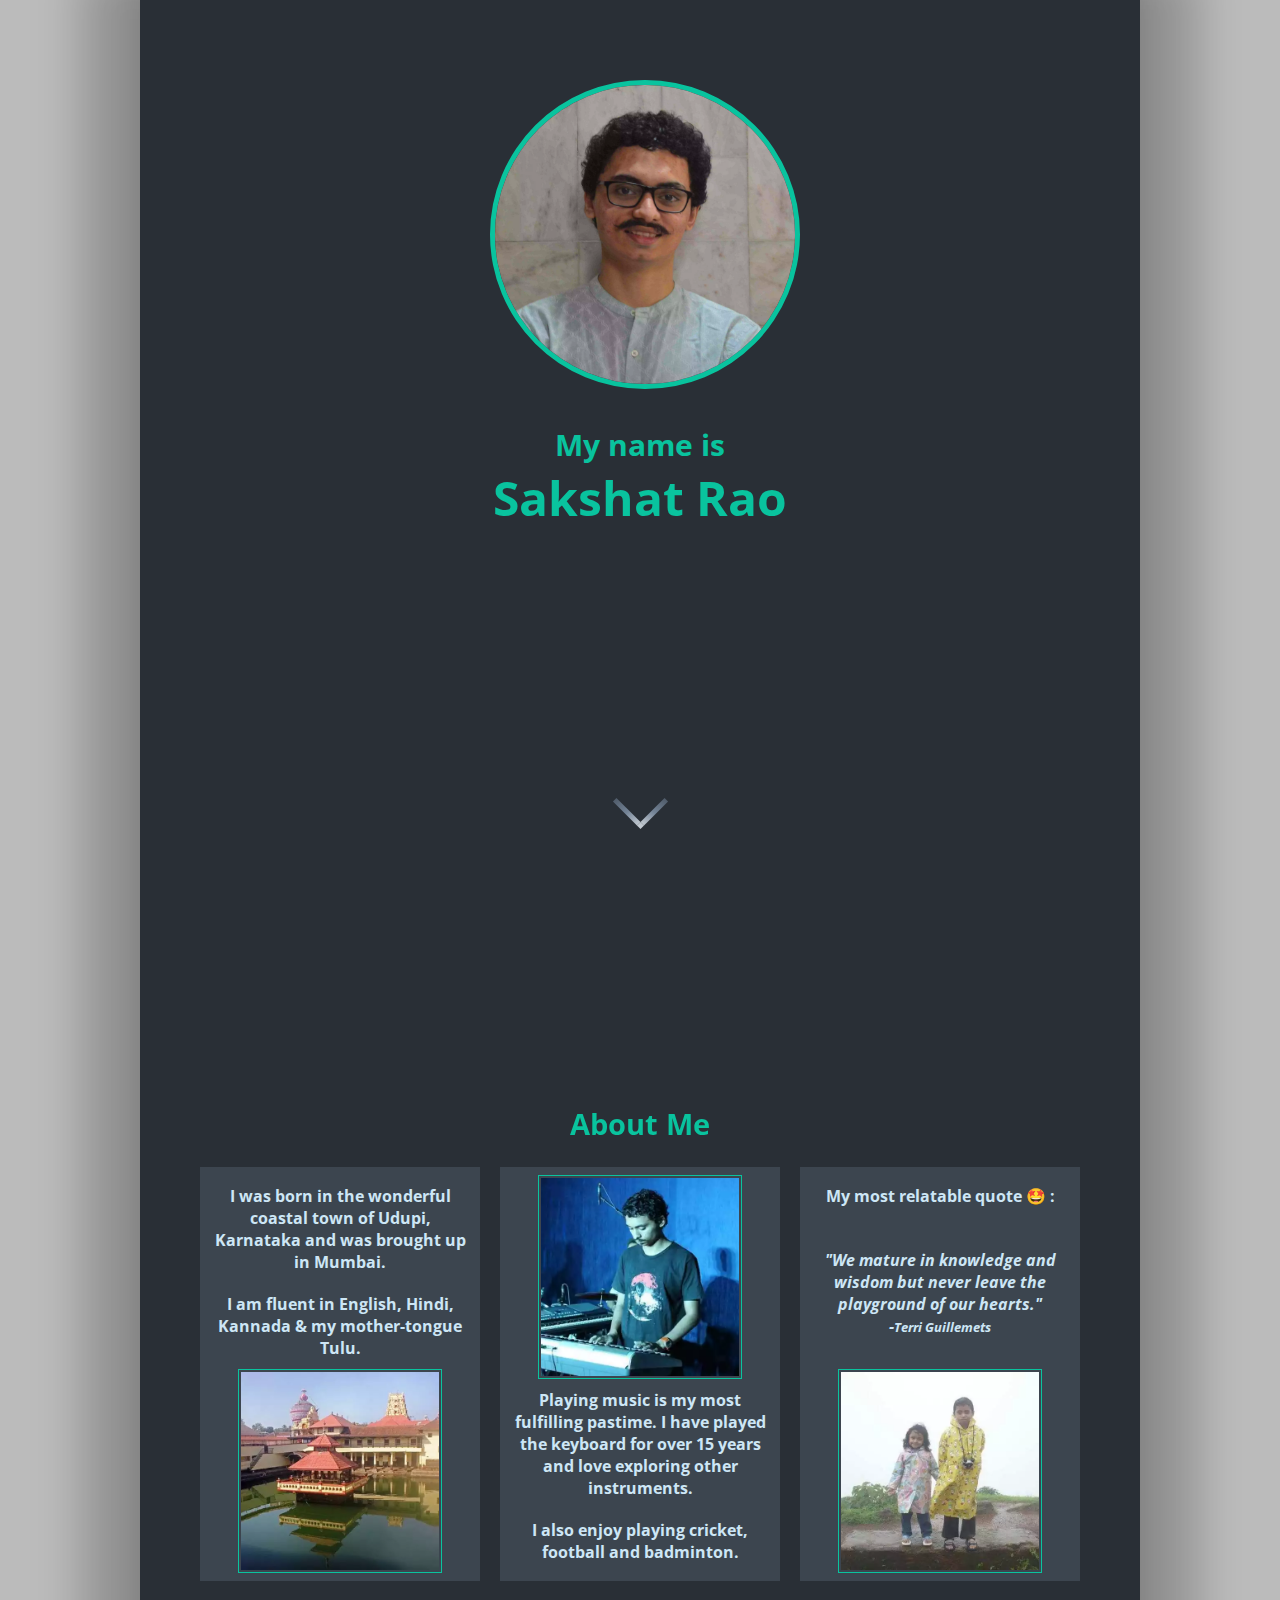
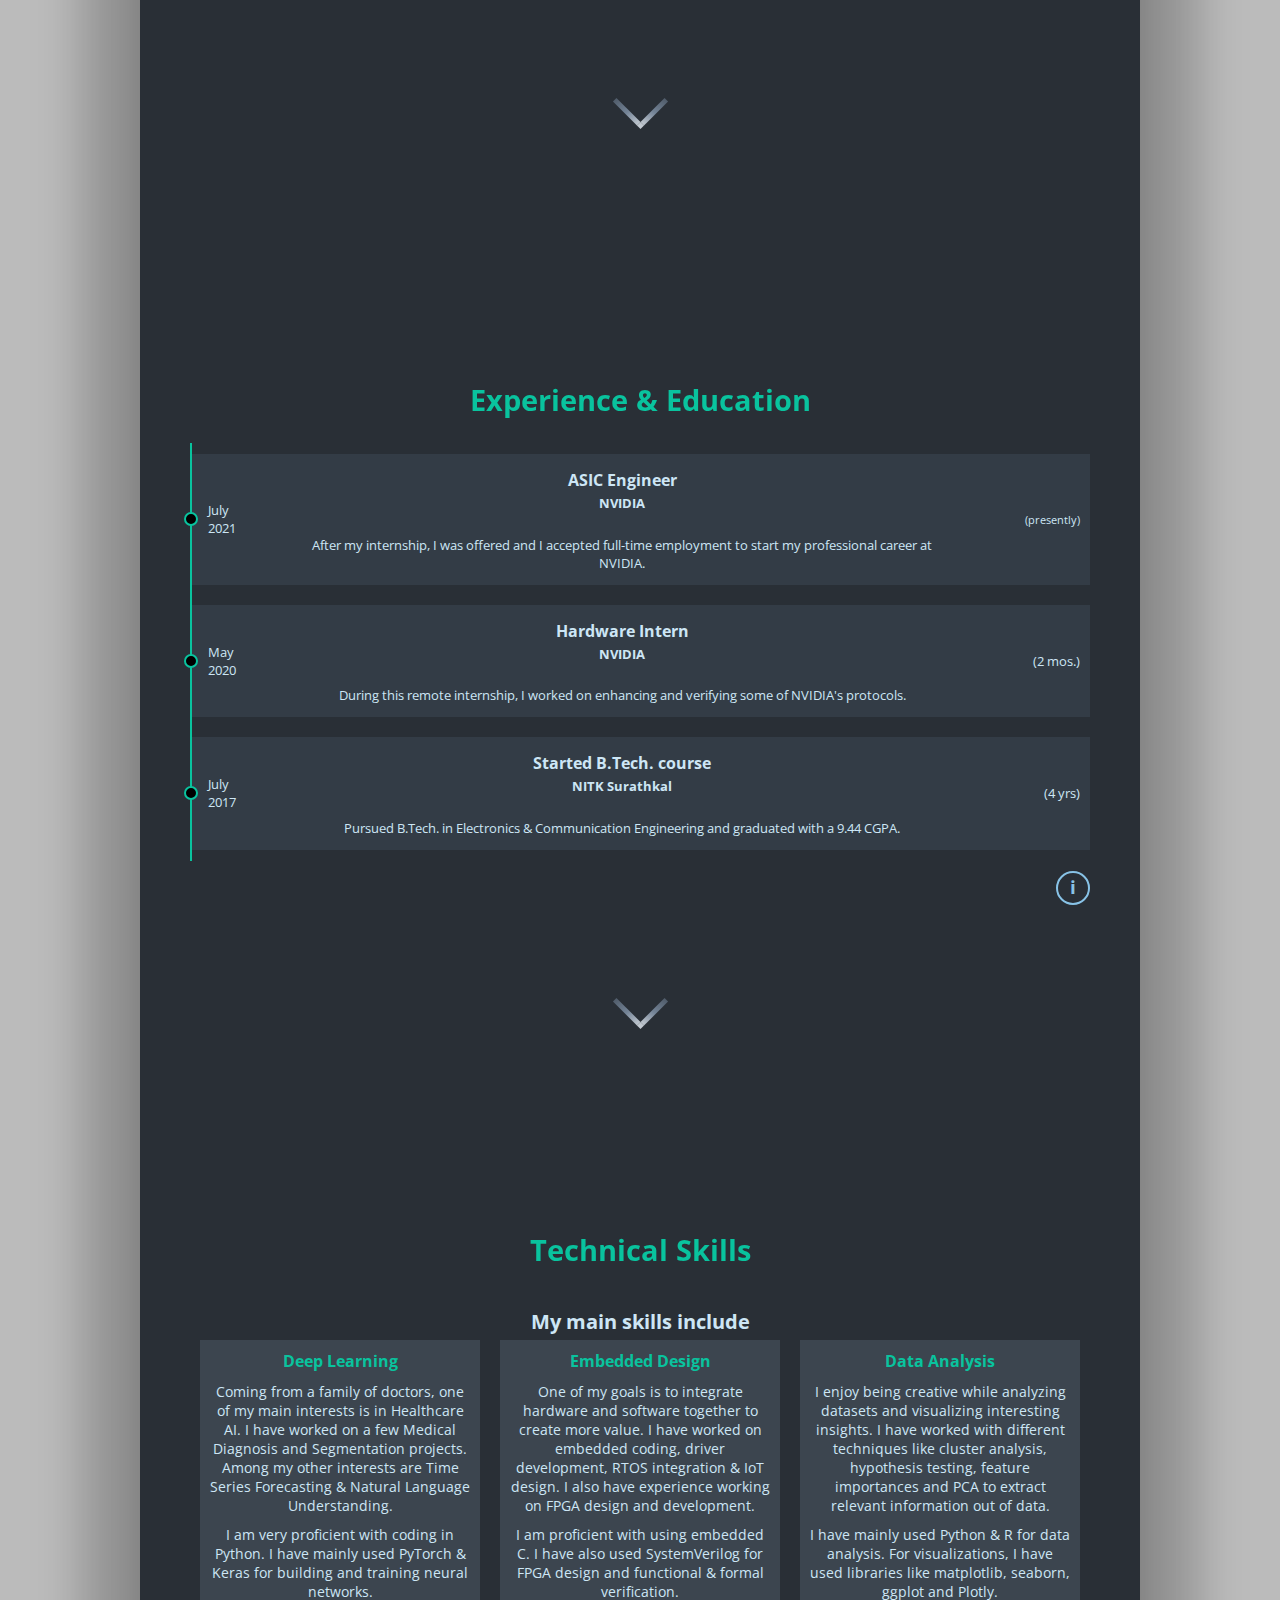
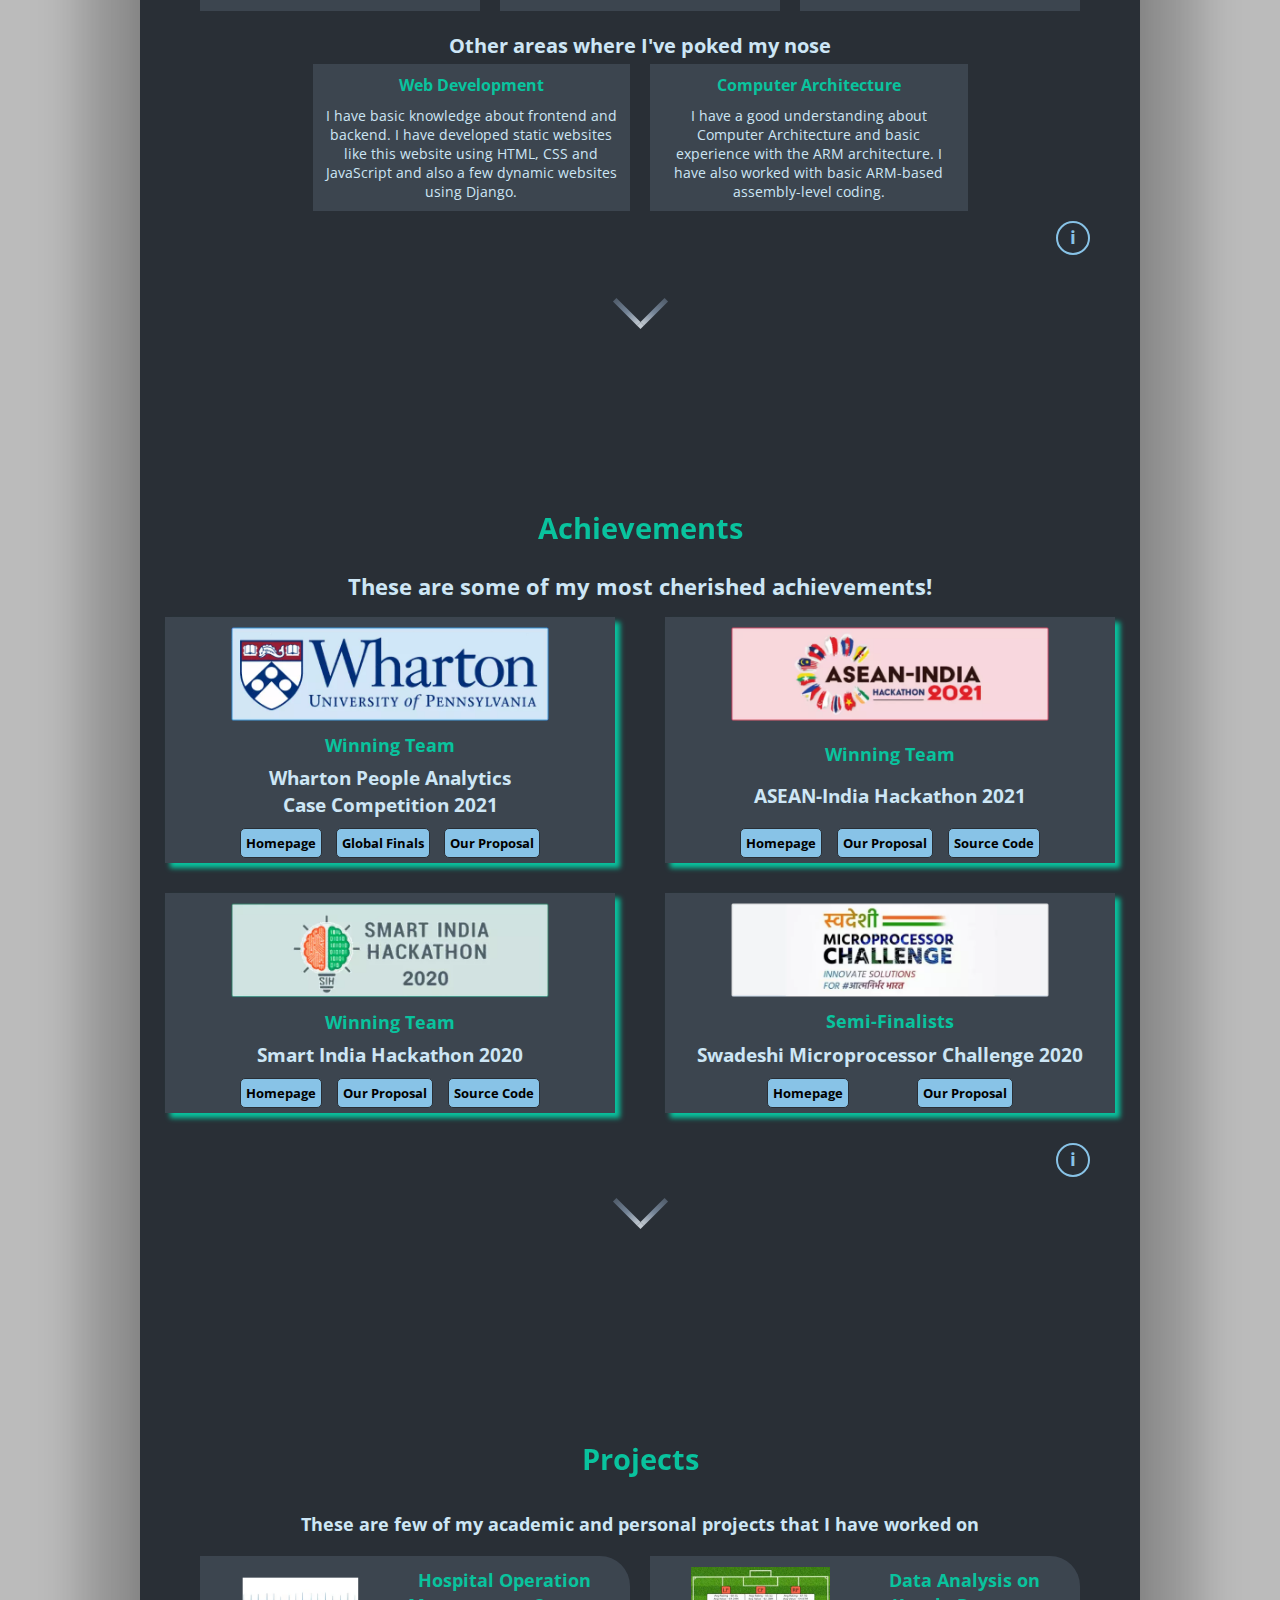
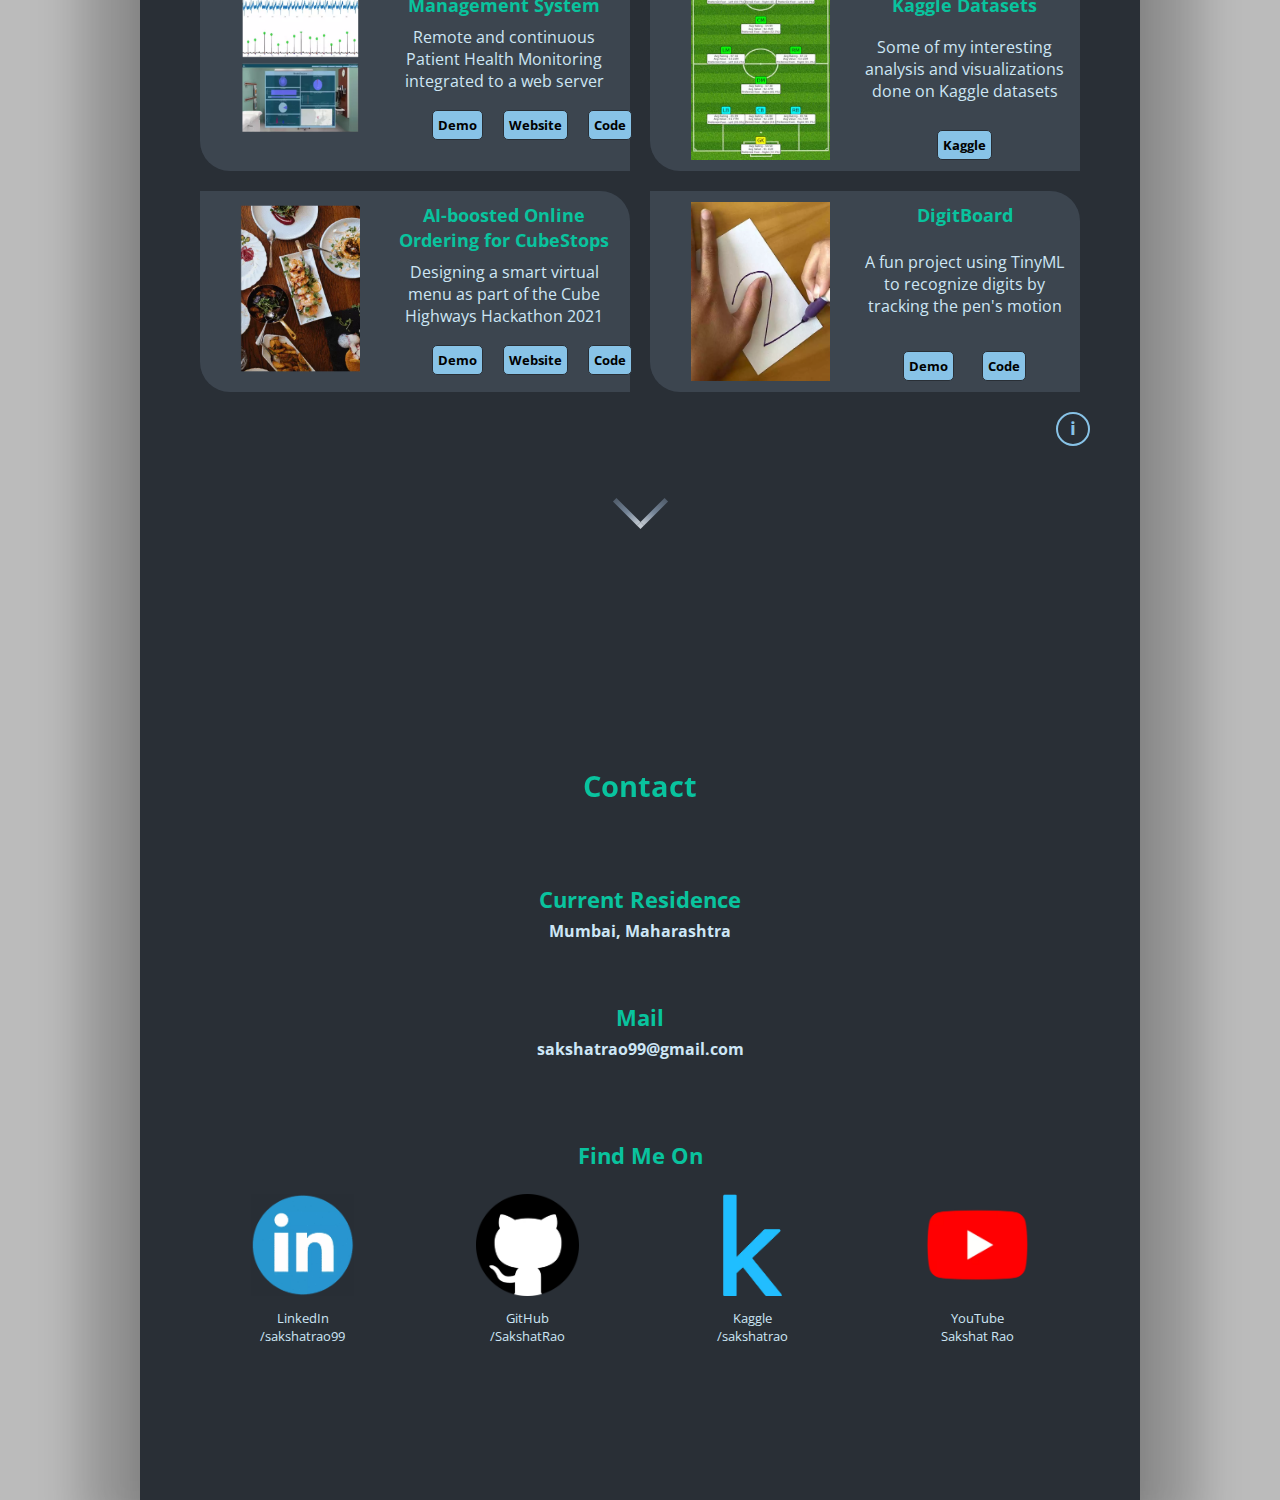
==== index.html @ f2473b92 "Changed work experience description" ====
<!DOCTYPE html>
<html lang="en">
<head>

    <!-- Website Information -->
    <title>Sakshat Rao</title>
    <meta name='description' content="Take a quick glance at Sakshat Rao's personal portfolio webpage. Get to know his work & skillset through some of his interesting projects & notable achievements.">
    <meta name='keywords' content="Sakshat Rao, Sakshat, Rao, NITK Surathkal, NVIDIA, portfolio">
    <meta name="author" content="Sakshat Rao">
    <meta name="viewport" content="width=device-width, initial-scale=1.0">
    <meta charset="UTF-8">
    <meta http-equiv="X-UA-Compatible" content="IE=edge">

    <!-- Open Graph -->
    <meta property="og:title" content="Sakshat Rao - Personal Portfolio Website" />
    <meta property="og:url" content="https://sakshatrao.github.io" />
    <meta property="og:type" content="website" />
    <meta property="og:description" content="Take a quick glance at Sakshat Rao's personal portfolio webpage. Get to know his work & skillset through some of his interesting projects & notable achievements." />
    <meta property="og:image" content="https://sakshatrao.github.io/Images/Frontpage/opengraph_frontpage.png" />
    <meta property="og:image:width" content="1200" />
    <meta property="og:image:height" content="627" />

    <!-- Global Site Tag (gtag.js) - Google Analytics -->
    <script async src="https://www.googletagmanager.com/gtag/js?id=G-HYM0Z66DQF"></script>
    <script>
        window.dataLayer = window.dataLayer || [];
        function gtag(){dataLayer.push(arguments);}
        gtag('js', new Date());
        gtag('config', 'G-HYM0Z66DQF');
    </script>
    
    <!-- Importing Styles -->
    <link rel="stylesheet" type="text/css" href="CSS/styles.css">
    <link rel="stylesheet" type="text/css" href="CSS/frontpage.css">
    <link rel="stylesheet" type="text/css" href="CSS/scroll.css">
    <link rel="stylesheet" type="text/css" href="CSS/about.css">
    <link rel="stylesheet" type="text/css" href="CSS/experience.css">
    <link rel="stylesheet" type="text/css" href="CSS/skills.css">
    <link rel="stylesheet" type="text/css" href="CSS/achievements.css">
    <link rel="stylesheet" type="text/css" href="CSS/projects.css">
    <link rel="stylesheet" type="text/css" href="CSS/contacts.css">
    <link rel="stylesheet" type="text/css" href="CSS/footer.css">

    <!-- Adding website logo -->
    <link rel="shortcut icon" type="image/x-icon" href="https://sakshatrao.github.io/favicon.ico">
    <link rel="apple-touch-icon" sizes="180x180" href="https://sakshatrao.github.io/favicon.ico">

    <link rel="preload" as="image" href="https://sakshatrao.github.io/Images/Frontpage/sakshat_frontpage.webp">

</head>
<body>
    <main itemscope itemtype="https://schema.org/Person" id='main_body'>

        <!-- Frontpage -->
        <div id="frontpage">
            <div id="frontpage_content">
                <div id="frontpage_img">
                    <img src="./Images/Frontpage/sakshat_frontpage.webp" alt="Sakshat Rao">
                </div>
                <div id="frontpage_text">
                    <h2 class='frontpage_text1'>My name is</h2>
                    <h1 class='frontpage_text2 rainbow' itemprop="name">Sakshat Rao</h1>
                </div>
            </div>
            <a href="#about_content" class="scroll_button frontpage_scroll"><span></span></a>
            <a href="#about" class="scroll_button_2"><span></span></a>
        </div>

        <!-- About -->
        <div class='page' id="about">
            <div class="page_content" id='about_content'>
                <div class="page_title">
                    <h2 class='rainbow'>About Me</h2>
                </div>
                <div class="page_info">
                    <div class="about_info">
                        <div class="about_boxes">
                            <div class="about_box">
                                <div class='about_box_box about_text'>
                                    <h5>I was born in the wonderful coastal town of <span itemprop="birthPlace" itemscope itemtype="https://schema.org/Place"><span itemprop="name">Udupi</span>, <span itemprop="containedInPlace" itemscope itemtype="https://schema.org/Place"><span itemprop="name">Karnataka</span></span></span> and was brought up in <span itemprop="homeLocation" itemscope itemtype="https://schema.org/Place"><span itemprop="name">Mumbai</span></span>.</h5>
                                </div>
                                <div class='about_box_box about_text2'>
                                    <h5>I am fluent in <span itemprop="knowsLanguage">English</span>, <span itemprop="knowsLanguage">Hindi</span>, <span itemprop="knowsLanguage">Kannada</span> & my mother-tongue <span itemprop="knowsLanguage">Tulu</span>.</h5>
                                </div>
                                <div class='about_box_box about_img'>
                                    <img src="./Images/About/udupi.webp" alt="Udupi Sri Krishna Matha">
                                </div>
                            </div>
                            <div class="about_box">
                                <div class='about_box_box about_img'>
                                    <img src="./Images/About/keyboard.webp" alt="Playing Keyboard">
                                </div>
                                <div class='about_box_box about_text'>
                                    <h5>Playing music is my most fulfilling pastime. I have played the keyboard for over 15 years and love exploring other instruments.</h5>
                                </div>
                                <div class='about_box_box about_text2'>
                                    <h5>I also enjoy playing cricket, football and badminton.</h5>
                                </div>
                            </div>
                            <div class="about_box">
                                <div class='about_box_box about_text2'>
                                    <h5>My most relatable quote <span>&#129321;</span> :</h5>
                                </div>
                                <div class='about_box_box about_text'>
                                    <h5><i>"We mature in knowledge and wisdom but never leave the playground of our hearts."<br>-<small>Terri Guillemets</small></i></h5>
                                </div>
                                <div class='about_box_box about_img'>
                                    <img src="./Images/About/siblings.webp" alt="Siblings">
                                </div>
                            </div>
                        </div>
                    </div>
                </div>
                <!-- <div class='know_more'>
                    <a href="./template.html"><h5>Know More</h5></a>
                </div> -->
            </div>
            <a href="#experience_content" class="scroll_button"><span></span></a>
            <a href="#experience" class="scroll_button_2"><span></span></a>
        </div>

        <!-- Experience -->
        <div class='page' id="experience">
            <div class="page_content" id='experience_content'>
                <div class="page_title">
                    <h2 class='rainbow'>Experience & Education</h2>
                </div>
                <div class="page_info">
                    <div class="experience_timeline">
                        <div class="timeline_point timeline_point1">
                            <span class='timeline_circle'></span>
                            <div class="timeline_info">
                                <div class="timeline_date">
                                    <p>July<br>2021</p>
                                </div>
                                <div class="timeline_text">
                                    <div class='timeline_title'>
                                        <h5><span itemprop="jobTitle">ASIC Engineer</span><br><span itemprop="worksFor" itemscope itemtype="https://schema.org/Organization"><span itemprop="name"><small>NVIDIA</small></span></span></h5>
                                    </div>
                                    <div class='timeline_descr'>
                                        <p>After my internship, I was offered and I accepted full-time employment to start my professional career at NVIDIA.</p>
                                    </div>
                                </div>
                                <div class='timeline_duration'>
                                    <p><small>(presently)</small></p>
                                </div>
                            </div>
                        </div>
                        <div class="timeline_point timeline_point2">
                            <span class='timeline_circle'></span>
                            <div class="timeline_info">
                                <div class="timeline_date">
                                    <p>May<br>2020</p>
                                </div>
                                <div class="timeline_text">
                                    <div class='timeline_title'>
                                        <h5>Hardware Intern<br><small>NVIDIA</small></h5>
                                    </div>
                                    <div class='timeline_descr'>
                                        <p>During this remote internship, I worked on enhancing and verifying some of NVIDIA's protocols.</p>
                                    </div>
                                </div>
                                <div class='timeline_duration'>
                                    <p>(2 mos.)</p>
                                </div>
                            </div>
                        </div>
                        <div class="timeline_point timeline_point3">
                            <span class='timeline_circle'></span>
                            <div class="timeline_info">
                                <div class="timeline_date">
                                    <p>July<br>2017</p>
                                </div>
                                <div class="timeline_text">
                                    <div class='timeline_title'>
                                        <h5>Started B.Tech. course<br><span itemprop="alumniOf" itemscope itemtype="https://schema.org/EducationalOrganization"><span itemprop="name"><small>NITK Surathkal</small></span></span></h5>
                                    </div>
                                    <div class='timeline_descr'>
                                        <p>Pursued B.Tech. in Electronics & Communication Engineering and graduated with a 9.44 CGPA.</p>
                                    </div>
                                </div>
                                <div class='timeline_duration'>
                                    <p>(4 yrs)</p>
                                </div>
                            </div>
                        </div>
                    </div>
                </div>
                <div class='know_more'>
                    <a class='tooltip' href="./experience.html">
                        <p>i</p>
                        <span class='tooltiptext'>Know More Details</span>
                    </a>
                </div>
            </div>
            <a href="#skills_content" class="scroll_button"><span></span></a>
            <a href="#skills" class="scroll_button_2"><span></span></a>
        </div>

        <!-- Skills -->
        <div class='page' id="skills">
            <div class="page_content" id='skills_content'>
                <div class="page_title">
                    <h2 class='skills_heading rainbow'>Technical Skills</h2>
                </div>
                <div class="page_info">
                    <div class="skills_info">
                        <h3 class='skills_heading2'>My main skills include</h3>
                        <div class="skills_boxes">
                            <div class="skill_box">
                                <p class="skill_name" itemprop="knowsAbout">Deep Learning</p>
                                <p class="skill_info1">My main interests are in Healthcare AI and Natural Language Understanding</p>
                                <p class="skill_info2">I have mainly used PyTorch & Keras for training models</p>
                                <p class="skill_detail1">Coming from a family of doctors, one of my main interests is in Healthcare AI. I have worked on a few Medical Diagnosis and Segmentation projects. Among my other interests are Time Series Forecasting & Natural Language Understanding.</p>
                                <p class="skill_detail2">I am very proficient with coding in Python. I have mainly used PyTorch & Keras for building and training neural networks.</p>
                            </div>
                            <div class="skill_box">
                                <p class="skill_name" itemprop="knowsAbout">Embedded Design</p>
                                <p class="skill_info1">I have worked on embedded coding, driver development & FPGA design</p>
                                <p class="skill_info2">I have experience in embedded C & SystemVerilog</p>
                                <p class="skill_detail1">One of my goals is to integrate hardware and software together to create more value. I have worked on embedded coding, driver development, RTOS integration & IoT design. I also have experience working on FPGA design and development.</p>
                                <p class="skill_detail2">I am proficient with using embedded C. I have also used SystemVerilog for FPGA design and functional & formal verification.</p>
                            </div>
                            <div class="skill_box">
                                <p class="skill_name" itemprop="knowsAbout">Data Analysis</p>
                                <p class="skill_info1">I enjoy analyzing datasets and visualizing interesting insights neatly</p>
                                <p class="skill_info2">I have worked in Python & R for analysis & visualizations</p>
                                <p class="skill_detail1">I enjoy being creative while analyzing datasets and visualizing interesting insights. I have worked with different techniques like cluster analysis, hypothesis testing, feature importances and PCA to extract relevant information out of data.</p>
                                <p class="skill_detail2">I have mainly used Python & R for data analysis. For visualizations, I have used libraries like matplotlib, seaborn, ggplot and Plotly.</p>
                            </div>
                        </div>
                        <div class='skills_others'>
                            <h3>Other areas where I've poked my nose</h3>
                            <div class="skills_others_boxes">
                                <div class="skill_other_box">
                                    <div class="skill_other_text">
                                        <p class='skill_other_name' itemprop="knowsAbout">Web Development</p>
                                        <p class='skill_other_info' itemprop="knowsAbout">I have basic knowledge about frontend and backend. I have developed static websites like this website using HTML, CSS and JavaScript and also a few dynamic websites using Django.</p>
                                    </div>
                                </div>
                                <div class="skill_other_box">
                                    <div class="skill_other_text">
                                        <p class='skill_other_name'>Computer Architecture</p>
                                        <p class='skill_other_info'>I have a good understanding about Computer Architecture and basic experience with the ARM architecture. I have also worked with basic ARM-based assembly-level coding.</p>
                                    </div>
                                </div>
                            </div>
                        </div>
                    </div>
                </div>
                <div class='know_more'>
                    <a class='tooltip' href="./skills.html">
                        <p>i</p>
                        <span class='tooltiptext'>View All Skills</span>
                    </a>
                </div>
            </div>
            <a href="#achievements_content" class="scroll_button"><span></span></a>
            <a href="#achievements" class="scroll_button_2"><span></span></a>
        </div>

        <!-- Achievements -->
        <div class='page' id="achievements">
            <div class="page_content" id='achievements_content'>
                <div class="page_title">
                    <h2 class='rainbow'>Achievements</h2>
                </div>
                <div class="page_info">
                    <div class="achievements_info">
                        <h3>These are some of my most cherished achievements!</h3>
                        <div class='achievements_boxes'>
                            <div class="achievement_box">
                                <div class='achievement_image'>
                                    <img src="./Images/Achievements/wharton.webp" alt="Wharton People Analytics Case Competition">
                                </div>
                                <div class='achievement_text'>
                                    <h5 class='achievement_title'>Winning Team</h5>
                                    <h4 class='achievement_name' itemprop="award">Wharton People Analytics<br>Case Competition 2021</h4>
                                    <a href="https://wpa.wharton.upenn.edu/2021-conference-competition/" class='achievement_button' target="_blank" rel="noopener noreferrer">
                                        <p>Know More</p>
                                    </a>
                                    <div class="achievement_buttons">
                                        <a href="https://wpa.wharton.upenn.edu/2021-conference-competition/" class='achievement_button2' target="_blank" rel="noopener noreferrer">
                                            <p>Homepage</p>
                                        </a>
                                        <a href="https://youtu.be/kGjOKEOrfig?t=1153" class='achievement_button2' target="_blank" rel="noopener noreferrer">
                                            <p>Global Finals</p>
                                        </a>
                                        <a href="https://www.youtube.com/watch?v=zcZ6XvGnbms" class='achievement_button2' target="_blank" rel="noopener noreferrer">
                                            <p>Our Proposal</p>
                                        </a>
                                    </div>
                                </div>
                            </div>
                            <div class="achievement_box">
                                <div class='achievement_image'>
                                    <img src="./Images/Achievements/asean_india.webp" alt="ASEAN-India Hackathon">
                                </div>
                                <div class='achievement_text'>
                                    <h5 class='achievement_title'> Winning Team </h5>
                                    <h4 class='achievement_name' itemprop="award">ASEAN-India Hackathon 2021</h4>
                                    <a href="https://india-asean.mic.gov.in/" class='achievement_button' target="_blank" rel="noopener noreferrer">
                                        <p>Know More</p>
                                    </a>
                                    <div class="achievement_buttons">
                                        <a href="https://india-asean.mic.gov.in/" class='achievement_button2' target="_blank" rel="noopener noreferrer">
                                            <p>Homepage</p>
                                        </a>
                                        <a href="https://drive.google.com/file/d/11oRN6cPg5a4JZJ6u5CCpLMwRVZYTCpLz/view?usp=sharing" class='achievement_button2' target="_blank" rel="noopener noreferrer">
                                            <p>Our Proposal</p>
                                        </a>
                                        <a href="https://github.com/kmkrofficial/ASN_PS10_TEAM10" class='achievement_button2' target="_blank" rel="noopener noreferrer">
                                            <p>Source Code</p>
                                        </a>
                                    </div>
                                </div>
                            </div>
                            <div class="achievement_box">
                                <div class='achievement_image'>
                                    <img src="./Images/Achievements/sih.webp" alt="Smart India Hackathon">
                                </div>
                                <div class='achievement_text'>
                                    <h5 class='achievement_title'>  Winning Team  </h5>
                                    <h4 class='achievement_name' itemprop="award">Smart India Hackathon 2020</h4>
                                    <a href="https://www.sih.gov.in/" class='achievement_button' target="_blank" rel="noopener noreferrer">
                                        <p>Know More</p>
                                    </a>
                                    <div class="achievement_buttons">
                                        <a href="https://www.sih.gov.in/" class='achievement_button2' target="_blank" rel="noopener noreferrer">
                                            <p>Homepage</p>
                                        </a>
                                        <a href="https://cotton-forecast-sih.herokuapp.com" class='achievement_button2' target="_blank" rel="noopener noreferrer">
                                            <p>Our Proposal</p>
                                        </a>
                                        <a href="https://github.com/SaurabhAgarwala/CottonHub" class='achievement_button2' target="_blank" rel="noopener noreferrer">
                                            <p>Source Code</p>
                                        </a>
                                    </div>
                                </div>
                            </div>
                            <div class="achievement_box">
                                <div class='achievement_image'>
                                    <img src="./Images/Achievements/swadeshi_uP.webp" alt="Swadeshi Microprocessor Challenge">
                                </div>
                                <div class='achievement_text'>
                                    <h5 class='achievement_title'> Semi-Finalists </h5>
                                    <h4 class='achievement_name' itemprop="award">Swadeshi Microprocessor Challenge 2020</h4>
                                    <a href="https://innovate.mygov.in/swadeshi-microprocessor-challenge/" class='achievement_button' target="_blank" rel="noopener noreferrer">
                                        <p>Know More</p>
                                    </a>
                                    <div class="achievement_buttons">
                                        <a href="https://innovate.mygov.in/swadeshi-microprocessor-challenge/" class='achievement_button2' target="_blank" rel="noopener noreferrer">
                                            <p>Homepage</p>
                                        </a>
                                        <a href="https://www.youtube.com/watch?v=f_SxFl0m42Y" class='achievement_button2' target="_blank" rel="noopener noreferrer">
                                            <p>Our Proposal</p>
                                        </a>
                                    </div>
                                </div>
                            </div>
                        </div>
                    </div>
                </div>
                <div class='know_more'>
                    <a class='tooltip' href='./achievements.html'>
                        <p>i</p>
                        <span class='tooltiptext'>View All Achievements</span>
                    </a>
                </div>
            </div>
            <a href="#projects_content" class="scroll_button"><span></span></a>
            <a href="#projects" class="scroll_button_2"><span></span></a>
        </div>

        <!-- Projects -->
        <div class='page' id="projects">
            <div class="page_content" id='projects_content'>
                <div class="page_title">
                    <h2 class='rainbow'>Projects</h2>
                </div>
                <div class="page_info">
                    <div class="projects_info">
                        <h5>These are few of my academic and personal projects that I have worked on</h5>
                        <div class="projects_boxes">
                            <div class="project_box snake-border">
                                <div class='project_box_info'>
                                    <div class="project_image">
                                        <img src="./Images/Projects/hospital_operation_management_system.webp" alt="Smart Hospital">
                                    </div>
                                    <div class="project_text">
                                        <h5 class='project_title'>Hospital Operation Management System</h5>
                                        <p class='project_descr'>Remote and continuous Patient Health Monitoring integrated to a web server</p>
                                        <div class='project_buttons'>
                                            <a href="https://www.youtube.com/watch?v=sNxa3SpIbTA" class='project_button' target="_blank" rel="noopener noreferrer">
                                                <p>Demo</p>
                                            </a>
                                            <a href="https://smart-hospital-server.herokuapp.com/" class='project_extra_button' target="_blank" rel="noopener noreferrer">
                                                <p>Website</p>
                                            </a>
                                            <a href="https://github.com/SakshatRao/SmartHospital" class='project_extra_button' target="_blank" rel="noopener noreferrer">
                                                <p>Code</p>
                                            </a>
                                        </div>
                                    </div>
                                </div>
                            </div>
                            <div class="project_box snake-border">
                                <div class='project_box_info'>
                                    <div class="project_image">
                                        <img src="./Images/Projects/kaggle_data_analysis.webp" alt="Kaggle Data Analysis">
                                    </div>
                                    <div class="project_text">
                                        <h5 class='project_title'>Data Analysis on Kaggle Datasets</h5>
                                        <p class='project_descr'>Some of my interesting analysis and visualizations done on Kaggle datasets</p>
                                        <div class='project_buttons'>
                                            <a href="https://www.kaggle.com/sakshatrao/code" class='project_button' target="_blank" rel="noopener noreferrer">
                                                <p>Kaggle</p>
                                            </a>
                                        </div>
                                    </div>
                                </div>
                            </div>
                            <div class="project_box snake-border">
                                <div class='project_box_info'>
                                    <div class="project_image">
                                        <img src="./Images/Projects/ai_boosted_online_ordering.webp" alt="Cube Highways Hackathon">
                                    </div>
                                    <div class="project_text">
                                        <h5 class='project_title'>AI-boosted Online Ordering for CubeStops</h5>
                                        <p class='project_descr'>Designing a smart virtual menu as part of the Cube Highways Hackathon 2021</p>
                                        <div class='project_buttons'>
                                            <a href="https://www.youtube.com/watch?v=6KZ1Z1YzDso" class='project_button' target="_blank" rel="noopener noreferrer">
                                                <p>Demo</p>
                                            </a>
                                            <a href="https://online-ordering-cubestop.herokuapp.com/" class='project_extra_button' target="_blank" rel="noopener noreferrer">
                                                <p>Website</p>
                                            </a>
                                            <a href="https://github.com/SakshatRao/CubeHighwayHackathonWebApp" class='project_extra_button' target="_blank" rel="noopener noreferrer">
                                                <p>Code</p>
                                            </a>
                                        </div>
                                    </div>
                                </div>
                            </div>
                            <div class="project_box snake-border">
                                <div class='project_box_info'>
                                    <div class="project_image">
                                        <img src="./Images/Projects/digitboard.webp" alt="DigitBoard">
                                    </div>
                                    <div class="project_text">
                                        <h5 class='project_title'>DigitBoard</h5>
                                        <p class='project_descr'>A fun project using TinyML to recognize digits by tracking the pen's motion</p>
                                        <div class='project_buttons'>
                                            <a href="https://youtu.be/d9JbB8Kmpzg" class='project_button' target="_blank" rel="noopener noreferrer">
                                                <p>Demo</p>
                                            </a>
                                            <a href="https://github.com/SakshatRao/DigitBoard" class='project_extra_button' target="_blank" rel="noopener noreferrer">
                                                <p>Code</p>
                                            </a>
                                        </div>
                                    </div>
                                </div>
                            </div>
                        </div>
                    </div>
                </div>
                <div class='know_more'>
                    <a class='tooltip' href="./projects.html">
                        <p>i</p>
                        <span class='tooltiptext'>View All Projects</span>
                    </a>
                </div>
            </div>
            <a href="#contact_content" class="scroll_button"><span></span></a>
            <a href="#contact" class="scroll_button_2"><span></span></a>
        </div>

        <!-- Contact -->
        <div class='page' id="contact">
            <div class="page_content" id='contact_content'>
                <div class="page_title">
                    <h2 class='rainbow'>Contact</h2>
                </div>
                <div class="page_info">
                    <div class="contact_info">
                        <div class="contact_residence">
                            <h3>Current Residence</h3>
                            <a href="https://www.google.co.in/maps/place/Mumbai,+Maharashtra/@19.0821978,72.741102,11z/data=!3m1!4b1!4m5!3m4!1s0x3be7c6306644edc1:0x5da4ed8f8d648c69!8m2!3d19.0759837!4d72.8776559" class='contact_residence_link' target="_blank" rel="noopener noreferrer">
                                <div>
                                    <h5 itemprop="address">Mumbai, Maharashtra</h5>
                                </div>
                            </a>
                        </div>
                        <div class="contact_mail">
                            <h3>Mail</h3>
                            <a href="mailto:sakshatrao99@gmail.com" class='contact_mail_link' target="_blank" rel="noopener noreferrer">
                                <div>
                                    <h5 itemprop="email">sakshatrao99@gmail.com</h5>
                                </div>
                            </a>
                        </div>
                        <h3 class='contact_boxes_heading'>Find Me On</h3>
                        <div class="contact_boxes">
                            <a href="https://www.linkedin.com/in/sakshatrao99/" class='contact_box_link' target="_blank" rel="noopener noreferrer">
                                <div class="contact_box">
                                    <div class="contact_image">
                                        <img src="./Images/Contacts/linkedin_logo.webp" alt="Linkedin">
                                    </div>
                                    <div class="contact_name">
                                        <p>LinkedIn<br>/sakshatrao99</p>
                                    </div>
                                </div>
                            </a>
                            <a href="https://github.com/SakshatRao" class='contact_box_link' target="_blank" rel="noopener noreferrer">
                                <div class="contact_box">
                                    <div class="contact_image">
                                        <img src="./Images/Contacts/github_logo.webp" alt="Github">
                                    </div>
                                    <div class="contact_name">
                                        <p>GitHub<br>/SakshatRao</p>
                                    </div>
                                </div>
                            </a>
                            <a href="https://www.kaggle.com/sakshatrao" class='contact_box_link' target="_blank" rel="noopener noreferrer">
                                <div class="contact_box">
                                    <div class="contact_image">
                                        <img src="./Images/Contacts/kaggle_logo.webp" alt="Kaggle">
                                    </div>
                                    <div class="contact_name">
                                        <p>Kaggle<br>/sakshatrao</p>
                                    </div>
                                </div>
                            </a>
                            <a href="https://www.youtube.com/channel/UCLNyeGpbhdH5chNolvsAGsw" class='contact_box_link' target="_blank" rel="noopener noreferrer">
                                <div class="contact_box">
                                    <div class="contact_image">
                                        <img src="./Images/Contacts/youtube_logo.webp" alt="Youtube">
                                    </div>
                                    <div class="contact_name">
                                        <p>YouTube<br>Sakshat Rao</p>
                                    </div>
                                </div>
                            </a>
                        </div>
                    </div>
                </div>
            </div>
        </div>

        <!-- Optional Footer -->
        <div id='footer'></div>
    </main>

    <!-- Importing Scripts -->
    <script
        src="https://code.jquery.com/jquery-3.6.0.min.js"
        integrity="sha256-/xUj+3OJU5yExlq6GSYGSHk7tPXikynS7ogEvDej/m4="
        crossorigin="anonymous">
    </script>
    <script type='text/javascript' src="./scroll.js"></script>

</body>
</html>
---- CSS/styles.css ----
@import url('https://fonts.googleapis.com/css2?family=Open+Sans:wght@300&display=swap');

:root {
    --complColor: #09C39E;
    --complLightColor: #0BEABD;
    --bgColor: #292f36;
    --textColor: #CDE6F5;
    --cardMediumColor: #8DA7BE30;
    --cardDarkColor: #99CBEB17;
    --buttonColor: #88C3E7;

    --fontFactor_Mobile: 0.7;
    --fontFactor_SmallMobile: 0.65;
    --fontFactor_RotTablet: 0.7;
    --fontFactor_Tablet: 0.75;
    --fontFactor_SmallDesktop: 0.8;
    --fontFactor_Desktop: 0.9;
    --fontFactor_RotMobile: 0.6;
}

/* Style is assumed for width<768 and height>768 */

a {
    -webkit-tap-highlight-color: transparent;
}

body {
    font-family: 'Open Sans', sans-serif;
    margin: 0;
    height: auto;
    background-color: var(--bgColor);
    color: var(--complColor);
}

main {
    max-width: 1200px;
    margin: 0 auto;
    background-color: var(--bgColor);
    box-shadow: 30px 0px 40px 30px rgba(0, 0, 0, 0.2),
    -30px 0px 40px 30px rgba(0, 0, 0, 0.2);
}

img {
    display: block;
}

.page {
    padding-top: 10vh;
    height: 90vh;
    width: 100%;
    display: flex;
    align-items: center;
    justify-content: center;
    flex-direction: column;
    text-align: center;
    flex: 1;
}

.page_content {
    display: flex;
    flex-direction: column;
    justify-content: center;
}

/* Reducing font sizes */
main h1 {
    font-size: calc(2.5rem * var(--fontFactor_Mobile));
}
main h2 {
    font-size: calc(2rem * var(--fontFactor_Mobile));
}
main h3 {
    font-size: calc(1.75rem * var(--fontFactor_Mobile));
}
main h4 {
    font-size: calc(1.5rem * var(--fontFactor_Mobile));
}
main h5 {
    font-size: calc(1.25rem * var(--fontFactor_Mobile));
}
main p {
    font-size: calc(1rem * var(--fontFactor_Mobile));
}

.page_content {
    width: 90%;
    height: 78vh;
}

.rainbow {
    background-image: -webkit-linear-gradient(-45deg, var(--complColor) 5%, var(--textColor) 10%, var(--complColor) 15%);
    color:transparent;
    -webkit-background-clip: text;
    background-clip: text;
    -webkit-animation: animatedBackground 55s linear infinite;
    animation: animatedBackground 55s linear infinite;
}

.know_more {
    display: none;
}

#projects_content .know_more, #achievements_content .know_more {
    right: 5%;
}

/* Animation rainbow background */
@-webkit-keyframes animatedBackground {
    0% { background-position: 0 }
    100% { background-position: 5000px }
}

@keyframes animatedBackground {
    0% { background-position: 0 }
    100% { background-position: 5000px }
}

/* Small Mobile */
@media screen and (max-width: 374px) and (min-height: 500px) {
    /* Reducing font sizes */
    main h1 {
        font-size: calc(2.5rem * var(--fontFactor_SmallMobile));
    }
    main h2 {
        font-size: calc(2rem * var(--fontFactor_SmallMobile));
    }
    main h3 {
        font-size: calc(1.75rem * var(--fontFactor_SmallMobile));
    }
    main h4 {
        font-size: calc(1.5rem * var(--fontFactor_SmallMobile));
    }
    main h5 {
        font-size: calc(1.25rem * var(--fontFactor_SmallMobile));
    }
    main p {
        font-size: calc(1rem * var(--fontFactor_SmallMobile));
    }

    .page_content {
        width: 90%;
        height: 78vh;
    }
}

/* Rotated Tablet */
@media screen and (min-width: 600px) and (max-width: 1199px) and (min-height: 500px) and (max-height: 899px) {
    /* Reducing font sizes */
    main h1 {
        font-size: calc(2.5rem * var(--fontFactor_RotTablet));
    }
    main h2 {
        font-size: calc(2.25rem * var(--fontFactor_RotTablet));
    }
    main h3 {
        font-size: calc(1.75rem * var(--fontFactor_RotTablet));
    }
    main h4 {
        font-size: calc(1.5rem * var(--fontFactor_RotTablet));
    }
    main h5 {
        font-size: calc(1.25rem * var(--fontFactor_RotTablet));
    }
    main p {
        font-size: calc(1rem * var(--fontFactor_RotTablet));
    }

    .rainbow {
        -webkit-animation: animatedBackground 30s linear infinite;
        animation: animatedBackground 30s linear infinite;
    }
}

/* Tablet */
@media screen and (min-width: 600px) and (max-width: 1199px) and (min-height: 900px) {
    /* Reducing font sizes */
    main h1 {
        font-size: calc(2.5rem * var(--fontFactor_Tablet));
    }
    main h2 {
        font-size: calc(2.25rem * var(--fontFactor_Tablet));
    }
    main h3 {
        font-size: calc(1.75rem * var(--fontFactor_Tablet));
    }
    main h4 {
        font-size: calc(1.5rem * var(--fontFactor_Tablet));
    }
    main h5 {
        font-size: calc(1.25rem * var(--fontFactor_Tablet));
    }
    main p {
        font-size: calc(1rem * var(--fontFactor_Tablet));
    }

    .rainbow {
        -webkit-animation: animatedBackground 30s linear infinite;
        animation: animatedBackground 30s linear infinite;
    }
}

/* Small Desktop */
@media screen and (min-width:1200px) and (max-width:1899px) {
    /* Fitting pages to entire height */
    /* Removing padding at the top since no extra space is required at the bottom */
    .page {
        height: 100vh;
        padding-top: 0vh !important;
    }

    main {
        max-width: 1000px;
    }

    /* Reducing font sizes */
    main h1 {
        font-size: calc(2.5rem * var(--fontFactor_SmallDesktop));
    }
    main h2 {
        font-size: calc(2.25rem * var(--fontFactor_SmallDesktop));
    }
    main h3 {
        font-size: calc(1.75rem * var(--fontFactor_SmallDesktop));
    }
    main h4 {
        font-size: calc(1.5rem * var(--fontFactor_SmallDesktop));
    }
    main h5 {
        font-size: calc(1.25rem * var(--fontFactor_SmallDesktop));
    }
    main p {
        font-size: calc(1rem * var(--fontFactor_SmallDesktop));
    }

    body {
        background-color: #bbbbbb;
    }

    .rainbow {
        -webkit-animation: animatedBackground 30s linear infinite;
        animation: animatedBackground 30s linear infinite;
    }

    .know_more {
        display: flex;
        flex-direction: row;
        justify-content: flex-end;
        position: relative;
        right: 0px;
        margin-top: 10px;
    }

    .know_more a {
        width: 30px;
        height: 30px;
        text-decoration: none;
        color: var(--buttonColor);
        padding: 0;
        border: 2px solid var(--buttonColor);
        border-radius: 17px;
    }

    .know_more a p {
        margin: 0 auto;
        width: 100%;
        height: 100%;
        font-size: calc(1rem * var(--fontFactor_SmallDesktop) * 1.5);
        font-weight: bolder;
    }

    .tooltip {
        position: relative;
        display: inline-block;
        border-bottom: 1px dotted black;
    }
    
    .tooltip .tooltiptext {
        visibility: hidden;
        width: 120px;
        background-color: var(--buttonColor);
        color: var(--bgColor);
        text-align: center;
        border-radius: 6px;
        padding: 5px;
        position: absolute;
        z-index: 1;
        top: -5px;
        right: 125%;
    }
    
    .tooltip .tooltiptext::after {
        content: "";
        position: absolute;
        top: 50%;
        left: 100%;
        margin-top: -5px;
        border-width: 5px;
        border-style: solid;
        border-color: transparent transparent transparent var(--buttonColor);
    }
    .tooltip:hover .tooltiptext {
        visibility: visible;
    }
}

/* Desktop */
@media screen and (min-width:1900px) {
    /* Fitting pages to entire height */
    /* Removing padding at the top since no extra space is required at the bottom */
    .page {
        height: 100vh;
        padding-top: 0vh !important;
    }

    /* Reducing font sizes */
    main h1 {
        font-size: calc(2.5rem * var(--fontFactor_Desktop));
    }
    main h2 {
        font-size: calc(2.25rem * var(--fontFactor_Desktop));
    }
    main h3 {
        font-size: calc(1.75rem * var(--fontFactor_Desktop));
    }
    main h4 {
        font-size: calc(1.5rem * var(--fontFactor_Desktop));
    }
    main h5 {
        font-size: calc(1.25rem * var(--fontFactor_Desktop));
    }
    main p {
        font-size: calc(1rem * var(--fontFactor_Desktop));
    }

    body {
        background-color: #bbbbbb;
    }

    .rainbow {
        -webkit-animation: animatedBackground 30s linear infinite;
        animation: animatedBackground 30s linear infinite;
    }

    .know_more {
        display: flex;
        flex-direction: row;
        justify-content: flex-end;
        position: relative;
        right: 0px;
        margin-top: 10px;
    }

    .know_more a {
        width: 30px;
        height: 30px;
        text-decoration: none;
        /* background-color: var(--complColor); */
        color: var(--buttonColor);
        /* padding: 2px 5px; */
        padding: 0;
        border: 2px solid var(--buttonColor);
        border-radius: 17px;
    }

    .know_more a p {
        margin: 0 auto;
        width: 100%;
        height: 100%;
        font-size: calc(1rem * var(--fontFactor_Desktop) * 1.5);
        font-weight: bolder;
    }

    .tooltip {
        position: relative;
        display: inline-block;
        border-bottom: 1px dotted black;
    }
    
    .tooltip .tooltiptext {
        visibility: hidden;
        width: 120px;
        background-color: var(--buttonColor);
        /* border: 1px solid var(--complColor); */
        color: var(--bgColor);
        text-align: center;
        border-radius: 6px;
        padding: 5px;
        position: absolute;
        z-index: 1;
        top: -5px;
        right: 125%;
    }
    
    .tooltip .tooltiptext::after {
        content: "";
        position: absolute;
        top: 50%;
        left: 100%;
        margin-top: -5px;
        border-width: 5px;
        border-style: solid;
        border-color: transparent transparent transparent var(--buttonColor);
    }
    .tooltip:hover .tooltiptext {
        visibility: visible;
    }
}

/* Rotated mobile */
@media screen and (max-height: 499px) and (max-width: 1199px) {
    /* Reducing font sizes */
    main h1 {
        font-size: calc(2.5rem * var(--fontFactor_RotMobile));
    }
    main h2 {
        font-size: calc(2rem * var(--fontFactor_RotMobile));
    }
    main h3 {
        font-size: calc(1.75rem * var(--fontFactor_RotMobile));
    }
    main h4 {
        font-size: calc(1.5rem * var(--fontFactor_RotMobile));
    }
    main h5 {
        font-size: calc(1.25rem * var(--fontFactor_RotMobile));
    }
    main p {
        font-size: calc(1rem * var(--fontFactor_RotMobile));
    }

    .page {
        width: 100%;
        margin: auto;
    }

    .page_content {
        height: 73vh;
    }

    .rainbow {
        -webkit-animation: animatedBackground 45s linear infinite;
        animation: animatedBackground 45s linear infinite;
    }
}
---- CSS/frontpage.css ----
#frontpage {
    height: 90vh;
    width: 100%;
    display: flex;
    align-items: center;
    justify-content: center;
    flex-direction:column;
    text-align: center;
    flex: 1;
}

#frontpage_content {
    height: 68vh;
    text-align: center;
}

#frontpage_img {
    width: 50%;
    margin: 0 auto;
}

/* @keyframes img_entry {
	0% {
		transform: scale(0, 0);
	}
	50% {
		transform: scale(1, 1);
	}
}

@keyframes text1_entry {
	0% {
		transform: scale(0, 0);
	}
    50% {
		transform: scale(0, 0);
	}
	75% {
		transform: scale(1, 1);
	}
}

@keyframes text2_entry {
	0% {
		transform: scale(0, 0);
	}
    75% {
		transform: scale(0, 0);
	}
	100% {
		transform: scale(1, 1);
	}
}

@media (prefers-reduced-motion: no-preference) {
    .frontpage_img_animation2 {
        animation: img_entry 2.5s 1;
    }

    .frontpage_text1_animation2 {
        animation: text1_entry 2.5s 1;
    }

    .frontpage_text2_animation2 {
        animation: text2_entry 2.5s 1;
    }
} */

#frontpage_img img {
    width: 100%;
    height: auto;
    border: 5px solid var(--complColor);
    border-radius: 50%;
}

#frontpage_text {
    padding-top: 35px;
}

#frontpage_text h1 {
    font-size: 2.5rem;
    margin: 0;
}

#frontpage_text h2 {
    font-size: 1.5rem;
    margin: 0;
}

/* Small Mobile */
@media screen and (max-width: 374px) and (min-height: 500px) {
    #frontpage_img {
        width: 50%;
    }
}

/* Rotated Tablet */
@media screen and (min-width: 600px) and (max-width: 1199px) and (min-height: 500px) and (max-height: 899px) {
    /* Reducing width of content area */
    #frontpage_img {
        width: 25%;
    }

    #frontpage_text h1 {
        font-size: 2.25rem;
    }

    #frontpage_text h2 {
        font-size: 1.5rem;
    }
}

/* Tablet */
@media screen and (min-width: 600px) and (max-width: 1199px) and (min-height: 900px) {
    /* Reducing width of content area */
    #frontpage_img {
        width: 35%;
    }

    #frontpage_text h1 {
        font-size: 3rem;
    }

    #frontpage_text h2 {
        font-size: 1.875rem;
    }
}

/* Small Desktop */
@media screen and (min-width:1200px) and (max-width:1899px) {
    /* Reducing width of content area */
    /* Increasing height of content area because of no extra space below */
    #frontpage_content {
        height: 78vh;
    }

    #frontpage_img {
        width: 30%;
    }

    /* Fitting frontpage to entire height */
    /* Changing color of backgrounds which appear on the sides */
    #frontpage {
        height: 100vh;
        /* background-color: bisque; */
    }

    #frontpage_text h1 {
        font-size: 3rem;
    }

    #frontpage_text h2 {
        font-size: 1.875rem;
    }
}

/* Desktop */
@media screen and (min-width:1900px) {
    /* Reducing width of content area */
    /* Increasing height of content area because of no extra space below */
    #frontpage_content {
        height: 78vh;
    }

    #frontpage_img {
        width: 30%;
    }

    /* Fitting frontpage to entire height */
    /* Changing color of backgrounds which appear on the sides */
    #frontpage {
        height: 100vh;
        /* background-color: bisque; */
    }

    #frontpage_text h1 {
        font-size: calc(2.5rem * var(--fontFactor_Desktop) * 1.5);
    }

    #frontpage_text h2 {
        font-size: calc(2rem * var(--fontFactor_Desktop) * 1.1);
    }
}

/* Rotated mobile */
@media screen and (max-height: 499px) and (max-width: 1199px) {
    /* Reducing width of content area */
    #frontpage_img {
        width: 75%;
    }

    #frontpage_img img {
        width: 20%;
        margin: auto;
    }

    /* Reducing font sizes */
    #frontpage_text h1 {
        font-size: 1.5rem;
    }
    #frontpage_text h2 {
        font-size: 1.1rem;
    }

    #frontpage_text {
        padding-top: 20px;
    }

    #frontpage_content {
        height: 63vh;
    }
}
---- CSS/scroll.css ----
.scroll_button {
    width: 34px;
    height: 34px;
    border-bottom: 10px solid black;
    border-left: 10px solid black;
    border-image-slice: 1;
    border-width: 5px;
    border-image-source: linear-gradient(to bottom left, #D8FDF7, #D8FDF7, #4F5B69, #738396, #c5ccd3);
    -webkit-transform: rotate(-45deg);
    transform: rotate(-45deg);
    -webkit-animation: sdb07 3s infinite;
    animation: sdb07 3s infinite;
}

@-webkit-keyframes sdb07 {
    0% {
      -webkit-transform: rotate(-45deg) translate(0, 0);
    }
    20% {
      -webkit-transform: rotate(-45deg) translate(-10px, 10px);
    }
    40% {
      -webkit-transform: rotate(-45deg) translate(0, 0);
    }
  }
  @keyframes sdb07 {
    0% {
      transform: rotate(-45deg) translate(0, 0);
    }
    20% {
      transform: rotate(-45deg) translate(-10px, 10px);
    }
    40% {
      transform: rotate(-45deg) translate(0, 0);
    }
  }

.scroll_button_2 {
    display: none;
}

/* Small Mobile */
@media screen and (max-width: 374px) and (min-height: 500px) {
    .scroll_button {
        width: 20px;
        height: 20px;
        border-bottom: 6px solid black;
        border-left: 6px solid black;
        border-width: 4px;
    }
}

/* Rotated Tablet */
@media screen and (min-width: 600px) and (max-width: 1199px) and (min-height: 500px) and (max-height: 899px) {
}

/* Tablet */
@media screen and (min-width: 600px) and (max-width: 1199px) and (min-height: 900px) {
}

/* Small Desktop */
@media screen and (min-width:1200px) and (max-width:1899px) {
    /* Disabling scroll to top of page */
    .scroll_button {
        display: none;
    }

    /* Enabling scroll to top of content */
    .scroll_button_2 {
        display: inline;
        width: 34px;
        height: 34px;
        border-bottom: 10px solid black;
        border-left: 10px solid black;
        border-image-slice: 1;
        border-width: 5px;
        border-image-source: linear-gradient(to bottom left, #D8FDF7, #D8FDF7, #4F5B69, #738396, #c5ccd3);
        -webkit-transform: rotate(-45deg);
        transform: rotate(-45deg);
        -webkit-animation: sdb07 3s infinite;
        animation: sdb07 3s infinite;
    }

    @-webkit-keyframes sdb07 {
        0% {
          -webkit-transform: rotate(-45deg) translate(0, 0);
        }
        20% {
          -webkit-transform: rotate(-45deg) translate(-10px, 10px);
        }
        40% {
          -webkit-transform: rotate(-45deg) translate(0, 0);
        }
      }
      @keyframes sdb07 {
        0% {
          transform: rotate(-45deg) translate(0, 0);
        }
        20% {
          transform: rotate(-45deg) translate(-10px, 10px);
        }
        40% {
          transform: rotate(-45deg) translate(0, 0);
        }
      }
}

/* Desktop */
@media screen and (min-width:1900px) {
    /* Disabling scroll to top of page */
    .scroll_button {
        display: none;
    }

    /* Enabling scroll to top of content */
    .scroll_button_2 {
        display: inline;
        width: 34px;
        height: 34px;
        border-bottom: 10px solid black;
        border-left: 10px solid black;
        border-image-slice: 1;
        border-width: 5px;
        border-image-source: linear-gradient(to bottom left, #D8FDF7, #D8FDF7, #4F5B69, #738396, #c5ccd3);
        -webkit-transform: rotate(-45deg);
        transform: rotate(-45deg);
        -webkit-animation: sdb07 3s infinite;
        animation: sdb07 3s infinite;
    }

    @-webkit-keyframes sdb07 {
        0% {
          -webkit-transform: rotate(-45deg) translate(0, 0);
        }
        20% {
          -webkit-transform: rotate(-45deg) translate(-10px, 10px);
        }
        40% {
          -webkit-transform: rotate(-45deg) translate(0, 0);
        }
      }
      @keyframes sdb07 {
        0% {
          transform: rotate(-45deg) translate(0, 0);
        }
        20% {
          transform: rotate(-45deg) translate(-10px, 10px);
        }
        40% {
          transform: rotate(-45deg) translate(0, 0);
        }
      }
}

/* Rotated mobile */
@media screen and (max-height: 499px) and (max-width: 1199px) {
    .scroll_button {
        width: 17px;
        height: 17px;
        border-bottom: 4px solid black;
        border-left: 4px solid black;
        border-width: 2px;
    }
}
---- CSS/about.css ----
.about_boxes {
    display: flex;
    flex-direction: column;
    align-items: stretch;
    justify-content: stretch;
    text-align: center;
    margin: auto;
}

/* @keyframes about_box1_animation_effect {
	0% {
		transform: scale(0, 1);
	}
	33% {
		transform: scale(1, 1);
	}
}
@keyframes about_box2_animation_effect {
	0% {
		transform: scale(0, 1);
	}
    33% {
		transform: scale(0, 1);
	}
	67% {
		transform: scale(1, 1);
	}
}
@keyframes about_box3_animation_effect {
	0% {
		transform: scale(0, 1);
	}
    67% {
		transform: scale(0, 1);
	}
	100% {
		transform: scale(1, 1);
	}
}

@media (prefers-reduced-motion: no-preference) {
    .about_box1_animation {
        animation: about_box1_animation_effect 1.5s 1;
        animation-timing-function: ease;
    }

    .about_box2_animation {
        animation: about_box2_animation_effect 1.5s 1;
        animation-timing-function: ease;
    }

    .about_box3_animation {
        animation: about_box3_animation_effect 1.5s 1;
        animation-timing-function: ease;
    }
} */

.about_box {
    background-color: var(--cardMediumColor);
    /* border: 1px solid var(--complColor); */
    color: var(--textColor);
    margin: 5px 0;
    padding: 5px;
    display: flex;
    flex-direction: row;
    align-items: center;
    justify-content: space-between;
    text-align: center;
    flex: 1;
}

.about_box_box img {
    width: 60%;
    height: auto;
    margin: 0 auto;
    border: 1px solid var(--complColor);
    padding: 2px;
}

.about_text h5 {
    font-size: calc(1.25rem * var(--fontFactor_Mobile) * 0.8);
}

.about_text2 {
    display: none;
}

/* Small Mobile */
@media screen and (max-width: 374px) and (min-height: 500px) {
    .about_box_box img {
        width: 50%;
        height: auto;
        margin: auto;
    }

    .about_box {
        margin: 5px 0;
    }

    .about_text h5 {
        font-size: calc(1.25rem * var(--fontFactor_SmallMobile) * 0.75);
    }
}

/* Rotated Tablet */
@media screen and (min-width: 600px) and (max-width: 1199px) and (min-height: 500px) and (max-height: 899px) {

    /* Changing orientation of boxes */
    .about_boxes {
        display: flex;
        flex-direction: row;
        align-items: stretch;
        justify-content: stretch;
        height: 100%;   
    }

    /* Changing orientation of content of boxes */
    .about_box {
        flex-direction: column;
        margin: 0 10px;
        padding: 5px;
        flex: 1;
    }

    .about_box_box h5 {
        margin: 10px;
        padding: 0px;
        font-size: calc(1.25rem * var(--fontFactor_RotTablet));
    }

    .about_box_box img {
        width: 60%;
        height: auto;
        margin: auto;
    }

    .about_text2 {
        display: inline;
    }
}

/* Tablet */
@media screen and (min-width: 600px) and (max-width: 1199px) and (min-height: 900px) {

    /* Changing orientation of boxes */
    .about_boxes {
        display: flex;
        flex-direction: row;
        align-items: stretch;
        justify-content: stretch;
        height: 100%;
    }

    /* Changing orientation of content of boxes */
    .about_box {
        flex-direction: column;
        margin: 0 5px;
        padding: 5px;
        flex: 1;
    }

    .about_box_box h5 {
        margin: 10px;
        padding: 0px;
        font-size: calc(1.25rem * var(--fontFactor_Tablet) * 0.9);
    }

    .about_box_box img {
        width: 90%;
        height: auto;
        margin: auto;
    }

    .about_text2 {
        display: inline;
    }
}

/* Small Desktop */
@media screen and (min-width:1200px) and (max-width:1899px) {
    /* Adding background color */
    /* #about {
        background-color: cornflowerblue;
    } */

    /* Changing orientation of boxes */
    .about_boxes {
        display: flex;
        flex-direction: row;
        align-items: stretch;
        justify-content: stretch;
        height: 100%;   
    }

    /* Changing orientation of content of boxes */
    .about_box {
        flex-direction: column;
        margin: 0 10px;
        padding: 8px;
        flex: 1;
    }

    .about_box_box h5 {
        margin: 10px 0px;
        padding: 0px;
        font-size: calc(1.25rem * var(--fontFactor_SmallDesktop));
    }

    .about_box_box img {
        width: 75%;
        height: auto;
        margin: auto;
    }

    .about_text2 {
        display: inline;
    }
}

/* Desktop */
@media screen and (min-width:1900px) {
    /* Adding background color */
    /* #about {
        background-color: cornflowerblue;
    } */

    /* Changing orientation of boxes */
    .about_boxes {
        display: flex;
        flex-direction: row;
        align-items: stretch;
        justify-content: stretch;
        height: 100%;   
    }

    /* Changing orientation of content of boxes */
    .about_box {
        flex-direction: column;
        margin: 0 10px;
        padding: 10px;
        flex: 1;
    }

    .about_box_box h5 {
        margin: 10px 0px;
        padding: 0px;
        font-size: calc(1.25rem * var(--fontFactor_Desktop));
    }

    .about_box_box img {
        width: 100%;
        height: auto;
        margin: auto;
    }

    .about_text2 {
        display: inline;
    }
}

/* Rotated mobile */
@media screen and (max-height: 499px) and (max-width: 1199px) {
    /* Changing orientation of boxes */
    .about_boxes {
        display: flex;
        flex-direction: row;
        align-items: stretch;
        height: 100%;  
    }

    /* Changing orientation of content of boxes */
    .about_box {
        flex-direction: column;
        margin: 0 10px;
        padding: 3px;
        flex: 1;
    }

    .about_box_box h5 {
        margin: 5px;
        padding: 0px;
        font-size: calc(1.25rem * var(--fontFactor_RotMobile) * 0.75) !important;
    }

    .about_box_box img {
        width: 50%;
        height: auto;
        margin: auto;
    }

    /* .about_text2 {
        display: inline;
    } */
}
---- CSS/experience.css ----
.experience_timeline {
    padding: 1px 0;
    border-left: 2px solid var(--complColor);
    display: flex;
    flex-direction: column;
}

.timeline_point {
    background-color: var(--cardDarkColor);
    color: var(--textColor);
    display: flex;
    align-items: center;
    margin: 10px 0;
}

/* @keyframes experience_box1_animation_effect {
	0% {
		transform: scale(1, 0);
	}
    5% {
		transform: scale(1, 0);
	}
	35% {
		transform: scale(1, 1);
	}
}
@keyframes experience_box2_animation_effect {
	0% {
		transform: scale(1, 0);
	}
    35% {
		transform: scale(1, 0);
	}
	65% {
		transform: scale(1, 1);
	}
}
@keyframes experience_box3_animation_effect {
	0% {
		transform: scale(1, 0);
	}
    65% {
		transform: scale(1, 0);
	}
	95% {
		transform: scale(1, 1);
	}
}
@keyframes experience_button_animation_effect {
	0% {
		transform: scale(1, 0);
	}
    95% {
		transform: scale(1, 0);
	}
	100% {
		transform: scale(1, 1);
	}
}

@media (prefers-reduced-motion: no-preference) {
    .experience_box1_animation1 {
        animation: experience_box1_animation_effect 2s 1;
        animation-timing-function: ease;
    }

    .experience_box2_animation1 {
        animation: experience_box2_animation_effect 2s 1;
        animation-timing-function: ease;
    }

    .experience_box3_animation1 {
        animation: experience_box3_animation_effect 2s 1;
        animation-timing-function: ease;
    }

    .experience_button_animation1 {
        animation: experience_button_animation_effect 2s 1;
        animation-timing-function: ease;
    }
} */

.timeline_info {
    display: flex;
    width: 100%;
    justify-content: space-between;
    align-items: stretch;
}

.timeline_circle {
    margin-left: -8px;
    width: 10px;
    height: 10px;
    border: 2px solid var(--complColor);
    border-radius: 50%;
    background-color: black;
}

.timeline_date {
    text-align: left;
    margin: auto 0;
    padding-left: 10px;
}

.timeline_text {
    display: flex;
    flex-direction: column;
}

.timeline_duration {
    text-align: right;
    margin: auto 0;
    padding-right: 10px;
}

.timeline_title h5 {
    height: 100%;
    font-weight: bold;
    padding: 15px 0 10px 0;
    margin: 0;
}

.timeline_descr {
    display: none;
}

/* Small Mobile */
@media screen and (max-width: 374px) and (min-height: 500px) {
    .timeline_title h5 {
        padding: 15px 0 10px 0;
    }

    .timeline_point {
        margin: 10px 0;
    }
}

/* Rotated Tablet */
@media screen and (min-width: 600px) and (max-width: 1199px) and (min-height: 500px) and (max-height: 899px) {
    .timeline_point {
        margin: 10px 0;
    }

    .timeline_descr {
        display: block;
    }

    .timeline_title h5 {
        font-size: calc(1.25rem * var(--fontFactor_RotTablet) * 0.8);
    }

    .timeline_descr p {
        font-size: calc(1rem * var(--fontFactor_RotTablet) * 0.8);
    }
}

/* Tablet */
@media screen and (min-width: 600px) and (max-width: 1199px) and (min-height: 900px) {
    .timeline_point {
        margin: 20px 0;
    }

    .timeline_descr {
        display: block;
    }
    
    .timeline_text {
        width: 75%;
    }
}

/* Small Desktop */
@media screen and (min-width:1200px) and (max-width:1899px) {
    /* Adding background color */
    /* #experience {
        background-color: cadetblue;
    } */

    .timeline_point {
        margin: 10px 0;
    }

    .timeline_descr {
        display: block;
    }

    .timeline_date {
        width: 10%;
    }

    .timeline_text {
        width: 75%;
    }

    .timeline_duration {
        width: 15%;
    }
}

/* Desktop */
@media screen and (min-width:1900px) {
    /* Adding background color */
    /* #experience {
        background-color: cadetblue;
    } */

    .timeline_title h5 {
        padding: 20px 0 0 0;
    }

    .timeline_point {
        margin: 15px 0;
    }

    .timeline_descr {
        display: block;
    }

    .timeline_date {
        width: 10%;
    }

    .timeline_text {
        width: 75%;
    }

    .timeline_duration {
        width: 15%;
    }
}

/* Rotated mobile */
@media screen and (max-height: 499px) and (max-width: 1199px) {
    #experience {
        width: 70%;
        margin: 0 auto;
    }

    .timeline_point {
        margin: 5px 0;
    }

    .timeline_title h5 {
        padding: 10px 0 5px 0;
    }

    .timeline_info p {
        font-size: calc(1rem * var(--fontFactor_RotMobile) * 0.75);
    }

    .timeline_title h5 {
        font-size: calc(1.25rem * var(--fontFactor_RotMobile) * 0.75);
    }
}
---- CSS/skills.css ----
.skills_boxes {
    display: flex;
    flex-direction: column;
    justify-content: center;
    align-items: stretch;
}

.skill_box {
    flex: 1;
    background-color: var(--cardMediumColor);
    color: var(--textColor);
    /* border: 2px solid var(--complColor); */
    border: none;
    display: inline-block;
    margin: 5px 0;
    width: 100%;
}

.skill_box p:nth-child(n+2) {
    font-size: calc(1rem * var(--fontFactor_Mobile) * 1);
}

.skill_box p, .skill_other_box p {
    margin: 0;
    padding: 5px;
}

.skill_name, .skill_other_name {
    font-weight: bold;
    color: var(--complColor);
    font-size: calc(1rem * var(--fontFactor_Mobile) * 1.25) !important;
}

.skill_detail1, .skill_detail2, .skills_others, .skills_heading2 {
    display: none;
}

/* Small Mobile */
@media screen and (max-width: 374px) and (min-height: 500px) {
    .skill_box p:nth-child(n+2) {
        font-size: calc(1rem * var(--fontFactor_SmallMobile) * 1);
    }

    .skill_box {
        margin: 5px 0;
        border: none;
    }

    .skill_name {
        font-size: calc(1rem * var(--fontFactor_SmallMobile) * 1.25) !important;
    }
}

/* Rotated Tablet */
@media screen and (min-width: 600px) and (max-width: 1199px) and (min-height: 500px) and (max-height: 899px) {
    .skills_boxes {
        flex-direction: row;
    }

    .skills_heading {
        margin: 0;
        padding: 0;
    }
    
    .skill_box {
        width: 30%;
        margin: 0 5px;
        padding: 3px;
    }

    .skills_others, .skills_heading2 {
        display: block;
    }

    .skills_others_boxes {
        display: flex;
        flex-direction: row;
        justify-content: center;
        align-items: stretch;
        width: 80%;
        margin: 0 auto;
    }

    .skill_other_box {
        background-color: var(--cardMediumColor);
        /* border: 2px solid var(--complColor); */
        border: none;
        color: var(--textColor);
        flex: 1;
        margin: 0 5px;
        padding: 3px;
    }

    .skill_other_text {
        display: inline-block;
    }

    .skills_heading2, .skills_others h3 {
        color: var(--textColor);
        margin: 30px 0 10px 0;
    }

    .skill_box p:nth-child(n+2) {
        font-size: calc(1rem * var(--fontFactor_RotTablet));
    }
}

/* Tablet */
@media screen and (min-width: 600px) and (max-width: 1199px) and (min-height: 900px) {
    .skills_boxes {
        flex-direction: row;
    }

    .skill_box {
        width: 30%;
        margin: 0 5px;
        padding: 5px;
    }

    .skills_others, .skills_heading2 {
        display: block;
    }

    .skills_others_boxes {
        display: flex;
        flex-direction: row;
        justify-content: center;
        align-items: stretch;
    }

    .skill_other_box {
        background-color: var(--cardMediumColor);
        /* border: 2px solid var(--complColor); */
        border: none;
        color: var(--textColor);
        flex: 1;
        margin: 0 5px;
        padding: 5px;
    }

    .skill_other_text {
        display: inline-block;
    }

    .skills_heading2, .skills_others h3 {
        color: var(--textColor);
        margin: 30px 0 10px 0;
        font-size: calc(1.75rem * var(--fontFactor_Tablet) * 0.9) !important;
    }

    .skill_box p:nth-child(n+2) {
        font-size: calc(1rem * var(--fontFactor_Tablet));
    }
}

/* Small Desktop */
@media screen and (min-width:1200px) and (max-width:1899px) {
    /* Adding background color */
    /* #skills {
        background-color: darkkhaki;
    } */

    .skills_heading2 {
        color: var(--textColor);
        margin: 0;
        padding: 15px 0 5px 0;
        font-size: calc(1.75rem * var(--fontFactor_SmallDesktop) * 0.9) !important;
    }

    .skills_others h3 {
        color: var(--textColor);
        margin: 0;
        padding: 20px 0 5px 0;
        font-size: calc(1.75rem * var(--fontFactor_SmallDesktop) * 0.9) !important;
    }

    .skills_boxes {
        flex-direction: row;
    }

    .skill_box {
        width: 30%;
        margin: 0 10px;
        padding: 5px;
        border: none;
    }

    .skill_info1, .skill_info2 {
        display: none;
    }

    .skill_detail1, .skill_detail2, .skills_others, .skills_heading2 {
        display: block;
    }

    .skill_name, .skill_other_name {
        font-size: calc(1rem * var(--fontFactor_SmallDesktop) * 1.25) !important;
        font-weight: bold;
    }

    .skills_others_boxes {
        display: flex;
        flex-direction: row;
        justify-content: center;
        align-items: stretch;
        width: 75%;
        margin: 0 auto;
    }

    .skill_other_box {
        background-color: var(--cardMediumColor);
        /* border: 2px solid var(--complColor); */
        border: none;
        color: var(--textColor);
        flex: 1;
        margin: 0 10px;
        padding: 5px;
    }

    .skill_other_text {
        display: inline-block;
    }

    .skill_box p:nth-child(n+2), .skill_other_box p:nth-child(n+2) {
        font-size: calc(1rem * var(--fontFactor_SmallDesktop) * 1.1);
    }
}

/* Desktop */
@media screen and (min-width:1900px) {
    /* Adding background color */
    /* #skills {
        background-color: darkkhaki;
    } */

    .skills_heading2 {
        color: var(--textColor);
        margin: 0;
        padding: 0 0 10px 0;
        font-size: calc(1.75rem * var(--fontFactor_SmallDesktop) * 0.9) !important;
    }

    .skills_others h3 {
        color: var(--textColor);
        margin: 0;
        padding: 50px 0 10px 0;
        font-size: calc(1.75rem * var(--fontFactor_SmallDesktop) * 0.9) !important;
    }

    .skills_boxes {
        flex-direction: row;
    }

    .skill_box {
        width: 30%;
        margin: 0 10px;
        padding: 5px;
        border: none;
    }

    .skill_name, .skill_other_name {
        font-size: calc(1rem * var(--fontFactor_Desktop) * 1.25) !important;
        font-weight: bold;
    }

    .skill_info1, .skill_info2 {
        display: none;
    }

    .skill_detail1, .skill_detail2, .skills_others, .skills_heading2 {
        display: block;
    }

    .skills_others_boxes {
        display: flex;
        flex-direction: row;
        justify-content: center;
        align-items: stretch;
        width: 75%;
        margin: 0 auto;
    }

    .skill_other_box {
        background-color: var(--cardMediumColor);
        /* border: 2px solid var(--complColor); */
        border: none;
        color: var(--textColor);
        flex: 1;
        margin: 0 10px;
        padding: 5px;
    }

    .skill_other_text {
        display: inline-block;
    }

    .skill_box p:nth-child(n+2) {
        font-size: calc(1rem * var(--fontFactor_Desktop));
    }
}

/* Rotated mobile */
@media screen and (max-height: 499px) and (max-width: 1199px) {
    .skills_boxes {
        flex-direction: row;
    }

    .skill_box {
        width: 30%;
        margin: 0 10px;
        padding: 5px;
        border: none;
    }

    .skill_box p:nth-child(n+2) {
        font-size: calc(1rem * var(--fontFactor_RotMobile) * 1);
    }

    .skills_heading2, .skills_others h3 {
        color: var(--textColor);
    }

    .skill_name {
        font-size: calc(1rem * var(--fontFactor_RotMobile) * 1.25) !important;
    }
}
---- CSS/achievements.css ----
#achievements_content {
    width: 100%;
}

.achievements_info h3 {
    color: var(--textColor);
    margin: 0;
    padding: 0 0 5px 0;
    font-size: calc(1.75rem * var(--fontFactor_Mobile) * 0.9);
}

.achievements_boxes {
    display: flex;
    flex-direction: column;
    width: 100%;
    margin: auto;
}

.achievement_box {
    background-color: var(--cardMediumColor);
    color: var(--textColor);
    margin: 5px auto;
    width: 100%;
}

.achievement_text {
    display: flex;
    align-items: center;
    justify-content: center;
}

.achievement_title {
    width: 25%;
    color: var(--complColor);
    font-size: calc(1.25rem * var(--fontFactor_Mobile) * 0.8) !important;
}

.achievement_name {
    width: 60%;
    font-weight: bold;
}

.achievement_image {
    display: none;
}

.achievement_name {
    padding: 0 5px;
    margin: 10px 0;
    font-size: calc(1.5rem * var(--fontFactor_Mobile) * 0.8) !important;
}

.achievement_title, .achievement_button {
    margin: 0 10px;
}

.achievement_button {
    width: 15%;
}

.achievement_button p {
    padding: 3px;
    font-size: 0.6rem;
    background-color: var(--buttonColor);
    border: 1px solid var(--bgColor);
    border-radius: 5px;
    font-weight: bold;
}

.achievement_button {
    text-decoration: none;
    color: black;
}

.achievement_buttons, .achievement_button2 {
    display: none;
}

/* Small Mobile */
@media screen and (max-width: 374px) and (min-height: 500px) {
    .achievements_info h3 {
        font-size: calc(1.75rem * var(--fontFactor_SmallMobile) * 0.75);
        padding: 0 0 10px 0;
    }

    .achievement_name {
        font-size: calc(1.5rem * var(--fontFactor_SmallMobile) * 0.8) !important;
    }
}

/* Rotated Tablet */
@media screen and (min-width: 600px) and (max-width: 1199px) and (min-height: 500px) and (max-height: 899px) {
    .achievements_boxes {
        display: flex;
        flex-direction: row;
        flex-wrap: wrap;
    }

    .achievement_box {
        display: flex;
        flex-direction: column;
        width: 45%;
        justify-content: center;
        margin: 5px auto;
        /* border: 1px solid var(--complColor); */
    }

    .achievement_box:nth-of-type(1) {
        box-shadow: 5px 5px 5px var(--complColor);
    }
    
    .achievement_box:nth-of-type(2) {
        box-shadow: 5px 5px 5px var(--complColor);
    }
    
    .achievement_box:nth-of-type(3) {
        box-shadow: 5px 5px 5px var(--complColor);
    }
    
    .achievement_box:nth-of-type(4) {
        box-shadow: 5px 5px 5px var(--complColor);
    }

    .achievement_text {
        display: flex;
        flex-direction: column;
        align-items: center;
        justify-content: space-between;
        width: 100%;
        flex: 1;
    }

    .achievement_image {
        display: block;
        flex: 1;
    }

    .achievement_image img {
        width: 50%;
        height: auto;
        margin: 0 auto;
    }

    .achievement_name {
        padding: 0;
        margin: 0;
        font-size: calc(1.5rem * var(--fontFactor_RotTablet) * 0.8) !important;
    }
    
    .achievement_title, .achievement_button {
        padding: 2px 5px;
        margin: 0;
    }

    .achievement_title, .achievement_name {
        width: 100% !important;
    }

    .achievement_button {
        display: none;
    }

    .achievement_buttons {
        display: flex;
        flex-direction: row;
        justify-content: space-between;
        align-items: center;
        width: 75%;
    }

    .achievement_button2 {
        display: inline-block;
        margin: 5px auto;
    }
    
    .achievement_button2 {
        background-color: var(--buttonColor);
        text-decoration: none;
        color: black;
        border: 1px solid var(--bgColor);
        border-radius: 5px;
    }

    .achievement_button2 p {
        padding: 3px;
        margin: 0;
        font-weight: bold;
    }

    .achievements_info h3 {
        font-size: calc(1.75rem * var(--fontFactor_RotTablet));
    }
}

/* Tablet */
@media screen and (min-width: 600px) and (max-width: 1199px) and (min-height: 900px) {
    .achievements_boxes {
        display: flex;
        flex-direction: row;
        flex-wrap: wrap;
    }

    .achievement_box {
        display: flex;
        flex-direction: column;
        width: 45%;
        justify-content: center;
        margin: 10px auto;
        padding: 5px;
        /* border: 1px solid var(--complColor); */
    }

    .achievement_box:nth-of-type(1) {
        box-shadow: 5px 5px 5px var(--complColor);
    }
    
    .achievement_box:nth-of-type(2) {
        box-shadow: 5px 5px 5px var(--complColor);
    }
    
    .achievement_box:nth-of-type(3) {
        box-shadow: 5px 5px 5px var(--complColor);
    }
    
    .achievement_box:nth-of-type(4) {
        box-shadow: 5px 5px 5px var(--complColor);
    }

    .achievement_text {
        display: flex;
        flex-direction: column;
        align-items: center;
        justify-content: space-between;
        width: 100%;
        flex: 1;
    }

    .achievement_image {
        display: block;
        flex: 1;
    }

    .achievement_image img {
        width: 100%;
        height: auto;
    }

    .achievement_name {
        padding: 5px 5px;
        margin: 0 0 5px 0;
        font-size: calc(1.5rem * var(--fontFactor_Tablet) * 0.75) !important;
    }

    .achievement_title {
        font-size: calc(1.25rem * var(--fontFactor_Tablet) * 1) !important;
    }
    
    .achievement_title, .achievement_button {
        padding: 2px 5px;
        margin: 0;
    }

    .achievement_title, .achievement_name, .achievement_buttons {
        width: 100% !important;
    }

    .achievement_button {
        display: none;
    }

    .achievement_buttons {
        display: flex;
        flex-direction: row;
        justify-content: space-between;
        align-items: center;
    }

    .achievement_button2 {
        display: inline-block;
        margin: 5px auto;
    }
    
    .achievement_button2 {
        background-color: var(--buttonColor);
        text-decoration: none;
        color: black;
        border: 1px solid var(--bgColor);
        border-radius: 5px;
    }

    .achievement_button2 p {
        padding: 3px;
        margin: 0;
        font-weight: bold;
    }

    .achievements_info h3 {
        font-size: calc(1.75rem * var(--fontFactor_Tablet));
    }
}

/* Small Desktop */
@media screen and (min-width:1200px) and (max-width:1899px) {
    /* Adding background color */
    /* #achievements    {
        background-color: goldenrod;
    } */

    #achievements .page_content .page_title h1 {
        margin: 0;
        padding: 0 0 10px 0;
    }

    .achievements_boxes {
        display: flex;
        flex-direction: row;
        flex-wrap: wrap;
    }

    .achievement_box {
        /* border: 1px solid var(--complColor); */
        display: flex;
        flex-direction: column;
        width: 45%;
        justify-content: center;
        margin: 10px auto 20px auto;
    }

    .achievement_box:nth-of-type(1) {
        box-shadow: 5px 5px 5px var(--complColor);
    }
    
    .achievement_box:nth-of-type(2) {
        box-shadow: 5px 5px 5px var(--complColor);
    }
    
    .achievement_box:nth-of-type(3) {
        box-shadow: 5px 5px 5px var(--complColor);
    }
    
    .achievement_box:nth-of-type(4) {
        box-shadow: 5px 5px 5px var(--complColor);
    }

    .achievement_title {
        font-size: calc(1.25rem * var(--fontFactor_Mobile) * 1.25) !important;
    }

    .achievement_text {
        display: flex;
        flex-direction: column;
        align-items: center;
        justify-content: space-between;
        width: 100%;
        flex: 1;
    }

    .achievement_image {
        display: block;
        flex: 1;
    }

    .achievement_image img {
        width: 75%;
        height: auto;
        margin: auto;
    }

    .achievement_name {
        padding: 5px 5px;
        margin: 0;
        font-size: calc(1.5rem * var(--fontFactor_SmallDesktop)) !important;
    }

    .achievement_title, .achievement_name, .achievement_buttons {
        width: 100% !important;
    }
    
    .achievement_title, .achievement_button {
        padding: 2px 5px;
        margin: 0;
    }

    .achievement_button {
        display: none;
    }

    .achievement_buttons {
        display: flex;
        flex-direction: row;
        width: 70% !important;
        justify-content: center;
        align-items: center;
    }

    .achievement_button2 {
        display: inline-block;
        margin: 5px auto;
    }
    
    .achievement_button2 {
        background-color: var(--buttonColor);
        text-decoration: none;
        color: black;
        border: 1px solid var(--bgColor);
        border-radius: 5px;
    }

    .achievement_button2 p {
        padding: 5px;
        margin: 0;
        font-weight: bold;
    }

    .achievements_info h3 {
        font-size: calc(1.75rem * var(--fontFactor_SmallDesktop));
    }
}

/* Desktop */
@media screen and (min-width:1900px) {
    /* Adding background color */
    /* #achievements    {
        background-color: goldenrod;
    } */

    .achievements_info h3 {
        padding: 0 0 10px 0;
    }

    .achievements_boxes {
        display: flex;
        flex-direction: row;
        flex-wrap: wrap;
    }

    .achievement_box {
        /* border: 1px solid var(--complColor); */
        display: flex;
        flex-direction: column;
        width: 45%;
        justify-content: center;
        margin: 10px auto;
    }

    .achievement_box:nth-of-type(1) {
        box-shadow: 5px 5px 5px var(--complColor);
    }
    
    .achievement_box:nth-of-type(2) {
        box-shadow: 5px 5px 5px var(--complColor);
    }
    
    .achievement_box:nth-of-type(3) {
        box-shadow: 5px 5px 5px var(--complColor);
    }
    
    .achievement_box:nth-of-type(4) {
        box-shadow: 5px 5px 5px var(--complColor);
    }

    .achievement_title {
        font-size: calc(1.25rem * var(--fontFactor_Mobile) * 1.25) !important;
    }

    .achievement_text {
        display: flex;
        flex-direction: column;
        align-items: center;
        justify-content: space-between;
        width: 100%;
        flex: 1;
    }

    .achievement_image {
        display: block;
        flex: 1;
    }

    .achievement_image img {
        width: 90%;
        height: auto;
        margin: auto;
    }

    .achievement_name {
        padding: 5px 5px;
        margin: 0;
        font-size: calc(1.5rem * var(--fontFactor_Desktop)) !important;
    }

    .achievement_title, .achievement_name, .achievement_buttons {
        width: 100% !important;
    }
    
    .achievement_title, .achievement_button {
        padding: 2px 5px;
        margin: 0;
    }

    .achievement_button {
        display: none;
    }

    .achievement_buttons {
        display: flex;
        flex-direction: row;
        width: 70% !important;
        justify-content: center;
        align-items: center;
    }

    .achievement_button2 {
        display: inline-block;
        margin: 5px auto;
    }
    
    .achievement_button2 {
        background-color: var(--buttonColor);
        text-decoration: none;
        color: black;
        border: 1px solid var(--bgColor);
        border-radius: 5px;
    }

    .achievement_button2 p {
        padding: 5px;
        margin: 0;
        font-weight: bold;
    }

    .achievements_info h3 {
        font-size: calc(1.75rem * var(--fontFactor_Desktop));
    }
}

/* Rotated mobile */
@media screen and (max-height: 499px) and (max-width: 1199px) {
    #achievements {
        width: 60%;
    }

    .achievement_box {
        margin: 3px auto;
    }

    .achievement_title, .achievement_button {
        margin: 0 5px;
    }
    
    .achievement_button p {
        width: 75%;
        padding: 2px 0;
        font-weight: bold;
        font-size: calc(1rem * var(--fontFactor_RotMobile) * 0.65) !important;
    }

    .achievement_name {
        margin: 5px auto;
        font-size: calc(1.5rem * var(--fontFactor_RotMobile) * 0.5) !important;
    }

    .achievements_info h3 {
        font-size: calc(1.75rem * var(--fontFactor_RotMobile) * 0.6) !important;
    }

    .achievement_title {
        font-size: calc(1.25rem * var(--fontFactor_RotMobile) * 0.6) !important;
    }
}
---- CSS/projects.css ----
#projects_content {
    width: 100%;
}

.projects_info > h5 {
    color: var(--textColor);
    font-size: calc(1.25rem * var(--fontFactor_Mobile) * 1.25) !important;
    margin: 10px 0;
    padding: 0px 5px;
}

.projects_boxes {
    display: flex;
    flex-direction: column;
}

.project_box {
    background-color: var(--cardMediumColor);
    color: var(--textColor);
    flex: 1;
    display: flex;
    flex-direction: row;
    justify-content: space-between;
    margin: 5px 0;
    padding: 10px 0;
}

.project_box_info {
    width: 100%;
}

.project_image {
    display: none;
}

.project_text {
    display: flex;
    flex-direction: row;
    align-items: center;
    justify-content: space-between;
    flex: 1;
    height: 100%;
}

.project_title {
    margin: 0 5px;
    font-weight: bolder;
    width: 40%;
    color: var(--complColor);
    font-size: calc(1.25rem * var(--fontFactor_Mobile) * 0.75) !important;
}

.project_descr {
    margin: 0 5px;
    width: 60%;
    font-size: calc(1rem * var(--fontFactor_Mobile) * 0.9) !important;
}

.project_buttons {
    display: flex;
    flex-direction: column;
    align-items: flex-end;
    justify-content: space-evenly;
    width: 20%;
}

.project_button {
    text-decoration: none;
    color: black;
    padding: 0px;
    margin: 0 10% 0 0;
}

.project_button p {
    background-color: var(--buttonColor);
    border: 1px solid var(--bgColor);
    border-radius: 5px;
    padding: 5px;
    margin: 0;
    font-weight: bold;
}

.project_extra_button {
    display: none;
}

.project_box:nth-of-type(5), .project_box:nth-of-type(6) {
    display: none;
}

/* Small Mobile */
@media screen and (max-width: 374px) and (min-height: 500px) {
    .project_title {
        font-size: calc(1.25rem * var(--fontFactor_SmallMobile) * 0.75) !important;
    }

    .projects_info > h5 {
        font-size: calc(1.25rem * var(--fontFactor_SmallMobile)) !important;
    }

    .project_descr {
        font-size: calc(1rem * var(--fontFactor_SmallMobile) * 0.9) !important;
    }

    .project_box {
        margin: 5px 0;
    }

    .project_button p {
        font-size: calc(1rem * var(--fontFactor_SmallMobile) * 0.9) !important;
    }
}

/* Rotated Tablet */
@media screen and (min-width: 600px) and (max-width: 1199px) and (min-height: 500px) and (max-height: 899px) {

    .projects_boxes {
        display: flex;
        flex-direction: row;
        flex-wrap: wrap;
        justify-content: center;
        align-items: stretch;
        width: 90%;
        margin: 0 auto;
    }

    .project_box {
        display: flex;
        flex-direction: column;
        justify-content: space-between;
        align-items: center;
        margin: 10px 10px;
        flex: 1;
        min-width: 40%;
        padding: 10px;
        /* border: 1px solid transparent; */
        border-radius: 0 30px 0 30px;
    }

    .project_box_info {
        display: flex;
        flex-direction: row;
        width: 100% !important;
    }

    .project_title {
        width: 100% !important;
        font-size: calc(1.25rem * var(--fontFactor_RotTablet) * 1.15) !important;
    }

    .project_descr {
        width: 100% !important;
        font-size: calc(1rem * var(--fontFactor_RotTablet) * 1.25) !important;
    }

    .project_buttons {
        display: flex;
        flex-direction: row;
        justify-content: space-around;
        align-items: center;
        width: 100% !important;
        margin: 10px auto 0 auto;
    }

    .project_button {
        margin: 0 10px;
    }

    .project_image {
        display: block;
        flex: 1;
    }

    .project_image img {
        width: 50%;
        height: auto;
        margin: 0 auto;
    }

    .project_text {
        display: flex;
        flex-direction: column;
        width: 100%;
        flex: 1;
        margin: auto 0;
        padding: 0 5px;
    }

    .project_extra_button {
        text-decoration: none;
        color: black;
        display: block;
        margin: 0 10px;
        padding: 0px;
    }
    
    .project_extra_button p {
        background-color: var(--buttonColor);
        border: 1px solid var(--bgColor);
        border-radius: 5px;
        padding: 5px;
        margin: 0;
        font-weight: bold;
    }
}

/* Tablet */
@media screen and (min-width: 600px) and (max-width: 1199px) and (min-height: 900px) {

    .projects_boxes {
        display: flex;
        flex-direction: row;
        flex-wrap: wrap;
        justify-content: center;
        align-items: stretch;
        width: 90%;
        margin: 0 auto;
    }

    .project_box {
        display: flex;
        flex-direction: column;
        justify-content: space-between;
        align-items: center;
        margin: 10px 10px;
        flex: 1;
        min-width: 40%;
        border: 1px solid transparent;
        border-radius: 0 30px 0 30px;
        padding: 10px;
    }

    .project_box_info {
        display: flex;
        flex-direction: row;
        width: 100% !important;
    }

    .project_title {
        width: 100% !important;
        font-size: calc(1.25rem * var(--fontFactor_Tablet) * 1) !important;
    }

    .project_descr {
        width: 100% !important;
        font-size: calc(1rem * var(--fontFactor_Tablet) * 1) !important;
        margin-top: 10px;
    }

    .project_buttons {
        display: flex;
        flex-direction: row;
        justify-content: space-around;
        align-items: center;
        width: 75% !important;
        margin: 10px auto 0 auto;
    }

    .project_button {
        margin: 0 10px;
    }

    .project_image {
        display: none;
    }

    .project_text {
        display: flex;
        flex-direction: column;
        width: 100%;
        flex: 1;
        margin: auto 0;
        padding: 0 5px;
    }

    .project_title, .project_descr {
        flex-grow: 2;
    }

    .project_extra_button {
        display: block;
        text-decoration: none;
        color: black;
        padding: 0px;
        margin: 0 10px;
    }

    .project_button p {
        padding: 3px;
        margin: 0;
        font-size: calc(1rem * var(--fontFactor_Tablet) * 1) !important;
    }
    
    .project_extra_button p {
        background-color: var(--buttonColor);
        border: 1px solid var(--bgColor);
        border-radius: 5px;
        padding: 3px;
        margin: 0;
        font-weight: bold;
        font-size: calc(1rem * var(--fontFactor_Tablet) * 1) !important;
    }
}

/* Small Desktop */
@media screen and (min-width:1200px) and (max-width:1899px) {
    /* Adding background color */
    /* #projects {
        background-color: lightcoral;
    } */

    .projects_boxes {
        display: flex;
        flex-direction: row;
        flex-wrap: wrap;
        justify-content: center;
        align-items: stretch;
        width: 90%;
        margin: 0 auto;
    }

    .project_box, .project_box:nth-of-type(5), .project_box:nth-of-type(6) {
        display: flex;
        flex-direction: column;
        justify-content: space-between;
        align-items: center;
        margin: 10px 10px;
        flex: 1;
        min-width: 44%;
        padding: 10px;
        border: 1px solid transparent;
        border-radius: 0 30px 0 30px;
    }

    .project_box_info {
        display: flex;
        flex-direction: row;
        width: 100% !important;
    }

    .project_title {
        width: 100% !important;
        font-size: calc(1.25rem * var(--fontFactor_SmallDesktop) * 1.15) !important;
    }

    .project_descr {
        width: 100% !important;
        font-size: calc(1rem * var(--fontFactor_SmallDesktop) * 1.25) !important;
    }

    .project_buttons {
        display: flex;
        flex-direction: row;
        justify-content: space-around;
        align-items: center;
        width: 75% !important;
        margin: 10px auto 0 auto;
    }

    .project_button {
        margin: 0 10px;
    }

    .project_image {
        display: block;
        flex: 1;
    }

    .project_image img {
        width: 70%;
        height: auto;
        margin: 0 auto;
    }

    .project_text {
        display: flex;
        flex-direction: column;
        width: 100%;
        flex: 1;
        margin: auto 0;
        padding: 0 5px;
        /* justify-content: space-between; */
    }

    .project_title, .project_descr {
        flex-grow: 2;
    }

    .project_extra_button {
        text-decoration: none;
        color: black;
        display: block;
        margin: 0 10px;
        padding: 0px;
    }
    
    .project_extra_button p {
        background-color: var(--buttonColor);
        border: 1px solid var(--bgColor);
        border-radius: 5px;
        padding: 5px;
        margin: 0;
        font-weight: bold;
    }
}

/* Desktop */
@media screen and (min-width:1900px) {
    /* Adding background color */
    /* #projects {
        background-color: lightcoral;
    } */

    .projects_boxes {
        display: flex;
        flex-direction: row;
        flex-wrap: wrap;
        justify-content: center;
        align-items: stretch;
        width: 90%;
        margin: 0 auto;
    }

    .project_box, .project_box:nth-of-type(5), .project_box:nth-of-type(6) {
        display: flex;
        flex-direction: column;
        justify-content: space-between;
        align-items: center;
        margin: 10px 10px;
        flex: 1;
        min-width: 44%;
        padding: 10px;
        /* border: 1px solid var(--complColor); */
        border-radius: 0 30px 0 30px;
    }

    .project_box_info {
        display: flex;
        flex-direction: row;
        width: 100% !important;
    }

    .project_title {
        width: 100% !important;
        font-size: calc(1.25rem * var(--fontFactor_Desktop) * 1.25) !important;
    }

    .project_descr {
        width: 100% !important;
        font-size: calc(1rem * var(--fontFactor_Desktop) * 1.35) !important;
    }

    .project_buttons {
        display: flex;
        flex-direction: row;
        justify-content: space-around;
        align-items: center;
        width: 75% !important;
        margin-top: 10px auto 0 auto;
    }

    .project_button {
        margin: 0 10px;
    }

    .project_image {
        display: block;
        flex: 1;
    }

    .project_image img {
        width: 70%;
        height: auto;
        margin: 0 auto;
        /* border: 1px solid var(--textColor); */
    }

    .project_text {
        display: flex;
        flex-direction: column;
        width: 100%;
        flex: 1;
        margin: auto 0;
        padding: 0 5px;
    }

    .project_extra_button {
        text-decoration: none;
        color: black;
        display: block;
        margin: 0 10px;
        padding: 0px;
    }
    
    .project_extra_button p {
        background-color: var(--buttonColor);
        border: 1px solid var(--bgColor);
        border-radius: 5px;
        padding: 5px;
        margin: 0;
        font-weight: bold;
    }
}

/* Rotated mobile */
@media screen and (max-height: 499px) and (max-width: 1199px) {
    #projects {
        width: 75%;
    }

    .projects_info > h5 {
        font-size: calc(1.25rem * var(--fontFactor_RotMobile) * 0.9) !important;
    }

    /* .project_box_info {
        width: 90%;
    } */

    .project_buttons {
        width: 10%;
    }

    .project_text {
        justify-content: space-between;
        width: 100%;
    }

    .project_box {
        margin: 3px 0;
        padding: 5px;
    }

    .project_button p {
        padding: 3px;
        font-size: calc(1rem * var(--fontFactor_RotMobile) * 0.7);
    }

    .project_title {
        font-size: calc(1.25rem * var(--fontFactor_RotMobile) * 0.65) !important;
    }

    .project_descr {
        font-size: calc(1rem * var(--fontFactor_RotMobile) * 0.7) !important;
    }
}
---- CSS/contacts.css ----
.contact_info {
    display: flex;
    flex-direction: column;
    justify-content: center;
    align-items: center;
    color: var(--textColor);
}

.contact_info h3 {
    color: var(--complColor);
}

.contact_residence {
    margin-top: 50px;
}

.contact_residence h3, .contact_residence h5 {
    margin: 5px;
}

.contact_residence_link {
    text-decoration: none;
    color: var(--textColor);
}

.contact_boxes {
    display: flex;
    flex-direction: row;
    justify-content: center;
    align-items: center;
}

.contact_mail {
    margin-top: 50px;
}

.contact_mail_link {
    text-decoration: none;
    color: var(--textColor);
}

.contact_mail h3, .contact_mail h5 {
    margin: 5px;
}

.contact_boxes_heading {
    margin-top: 75px;
}

.contact_box_link {
    flex: 1;
    margin: 0 10px;
}

.contact_box {
    display: flex;
    flex-direction: column;
    justify-content: center;
    align-items: center;
}

.contact_image img {
    width: 100%;
    height: auto;
    margin: auto;
}

.contact_image {
    flex: 1;
}

.contact_name {
    flex: 1;
}

.contact_box_link {
    text-decoration: none;
    color: var(--textColor);
}

/* Small Mobile */
@media screen and (max-width: 374px) and (min-height: 500px) {
}

/* Rotated Tablet */
@media screen and (min-width: 600px) and (max-width: 1199px) and (min-height: 500px) and (max-height: 899px) {
    .contact_image img {
        width: 30%;
        height: auto;
        margin: 0 auto;
    }

    .contact_residence {
        margin-top: 25px;
    }

    .contact_mail {
        margin-top: 25px;
    }

    .contact_boxes_heading {
        margin-top: 35px;
    }
}

/* Tablet */
@media screen and (min-width: 600px) and (max-width: 1199px) and (min-height: 900px) {
    .contact_image img {
        width: 70%;
        height: auto;
        margin: 0 auto;
    }
}

/* Small Desktop */
@media screen and (min-width:1200px) and (max-width:1899px) {
    /* Adding background color */
    /* #contact {
        background-color:lemonchiffon;
    } */

    .contact_image img {
        width: 50%;
        height: auto;
        margin: 0 auto;
    }
}

/* Desktop */
@media screen and (min-width:1900px) {
    /* Adding background color */
    /* #contact {
        background-color:lemonchiffon;
    } */

    .contact_image img {
        width: 50%;
        height: auto;
        margin: 0 auto;
    }
}

/* Rotated mobile */
@media screen and (max-height: 499px) and (max-width: 1199px) {
    #contact {
        width: 75%;
    }
    
    .contact_residence {
        margin-top: 0px;
    }

    .contact_mail {
        margin-top: 3px;
    }

    .contact_boxes_heading {
        margin-top: 10px;
    }

    .contact_image img {
        width: 30%;
        height: auto;
        margin: 0 auto;
    }

    .contact_info h3 {
        font-size: calc(1.75rem * var(--fontFactor_RotMobile) * 0.75);
    }

    .contact_info h5 {
        font-size: calc(1.25rem * var(--fontFactor_RotMobile) * 0.75);
    }
}
---- CSS/footer.css ----
#footer {
    height: 10vh;
    content: ' ';
}

/* Small Mobile */
@media screen and (max-width: 374px) and (min-height: 500px) {
}

/* Rotated Tablet */
@media screen and (min-width: 600px) and (max-width: 1199px) and (min-height: 500px) and (max-height: 899px) {
}

/* Tablet */
@media screen and (min-width: 600px) and (max-width: 1199px) and (min-height: 900px) {
}

/* Small Desktop */
@media screen and (min-width:1200px) and (max-width:1899px) {
    /* Disabling footer because no extra space is required at the bottom */
    #footer {
        height: 0;
        content: '';
    }
}

/* Desktop */
@media screen and (min-width:1900px) {
    /* Disabling footer because no extra space is required at the bottom */
    #footer {
        height: 0;
        content: '';
    }
}

/* Rotated mobile */
@media screen and (max-height: 499px) and (max-width: 1199px) {
}
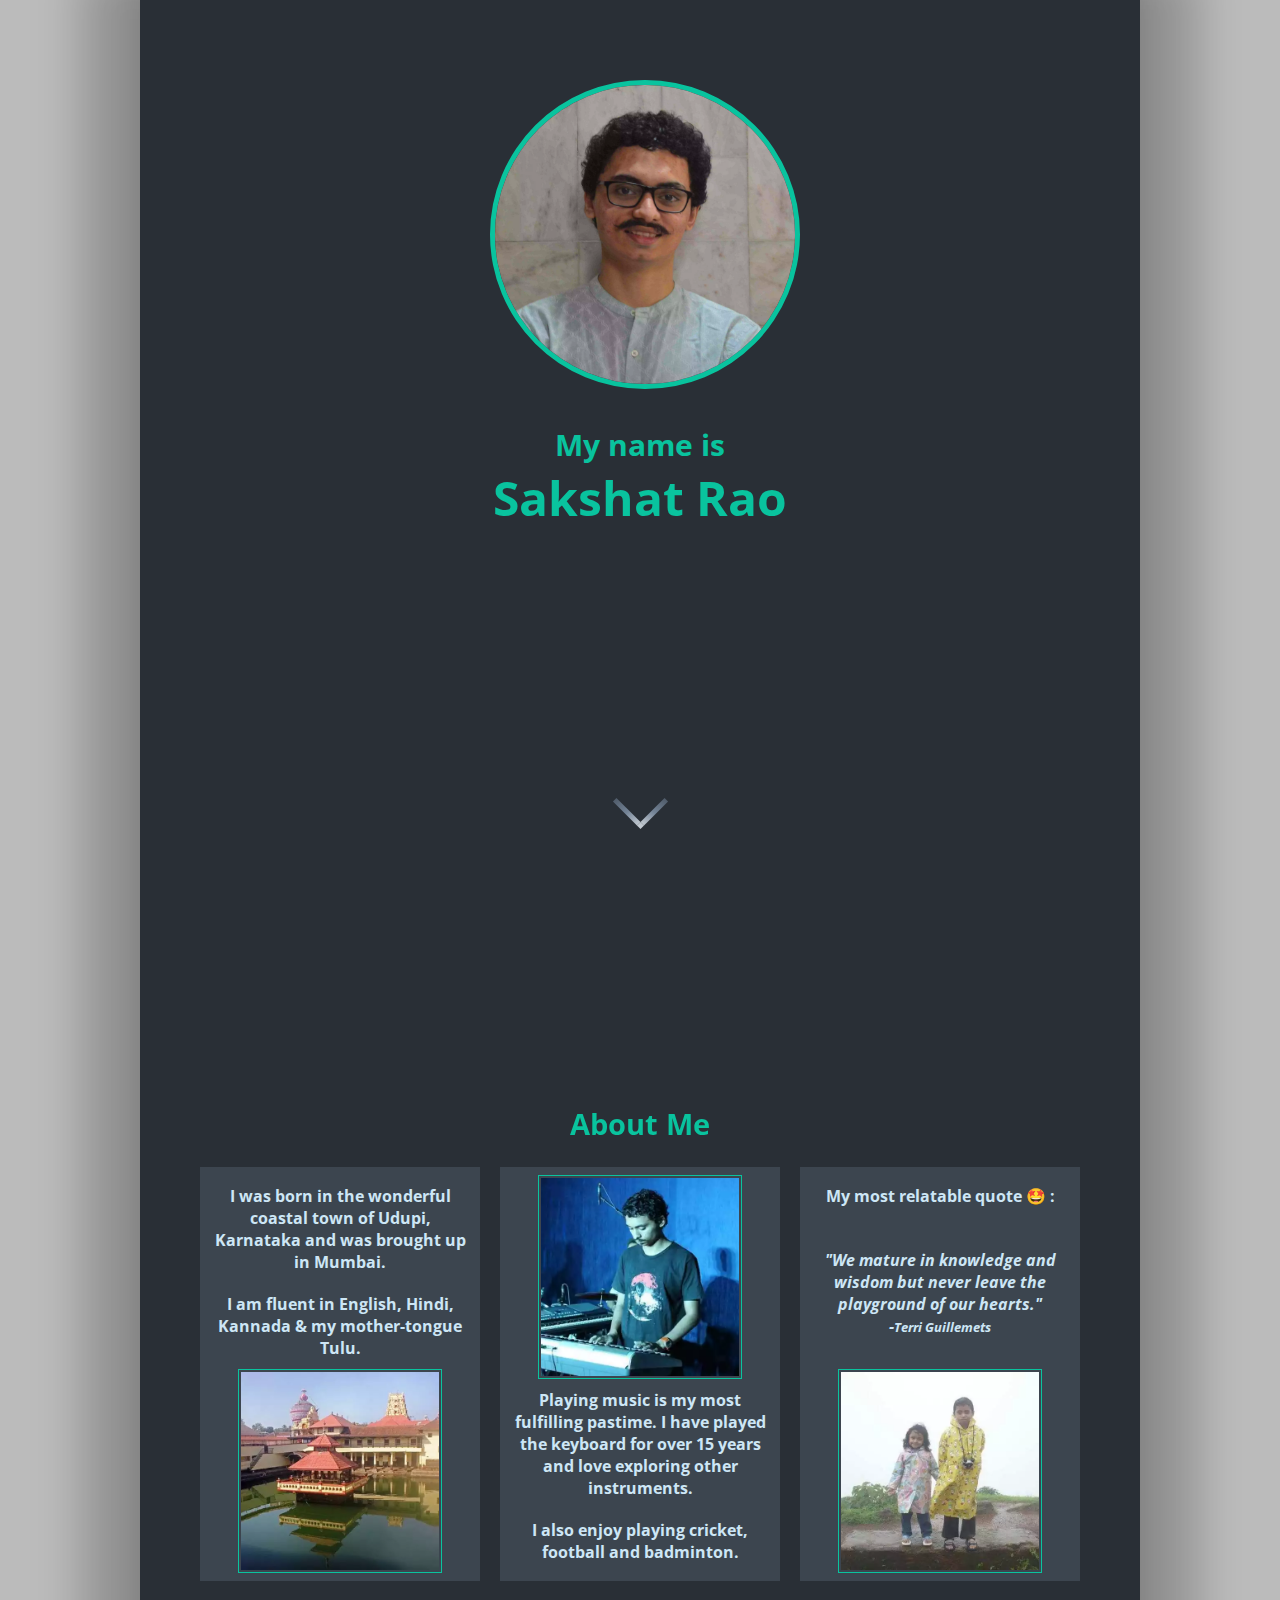
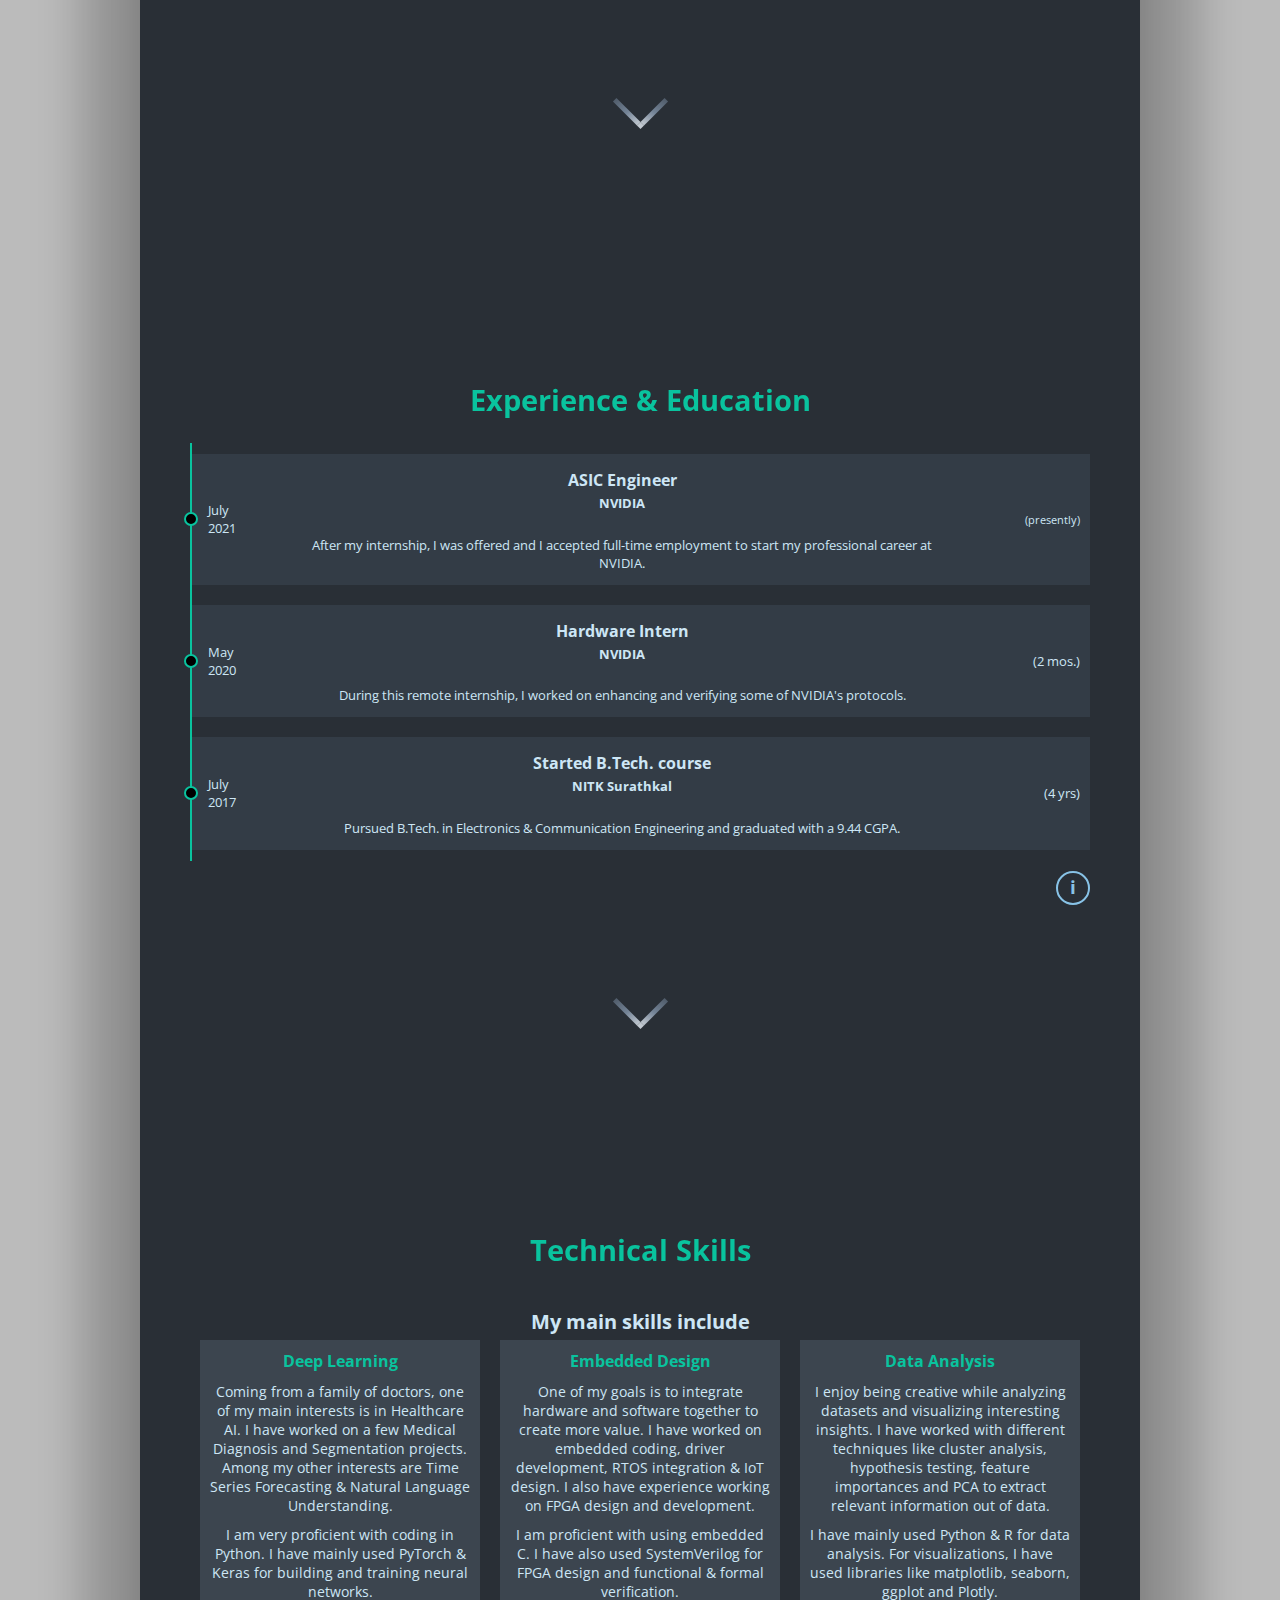
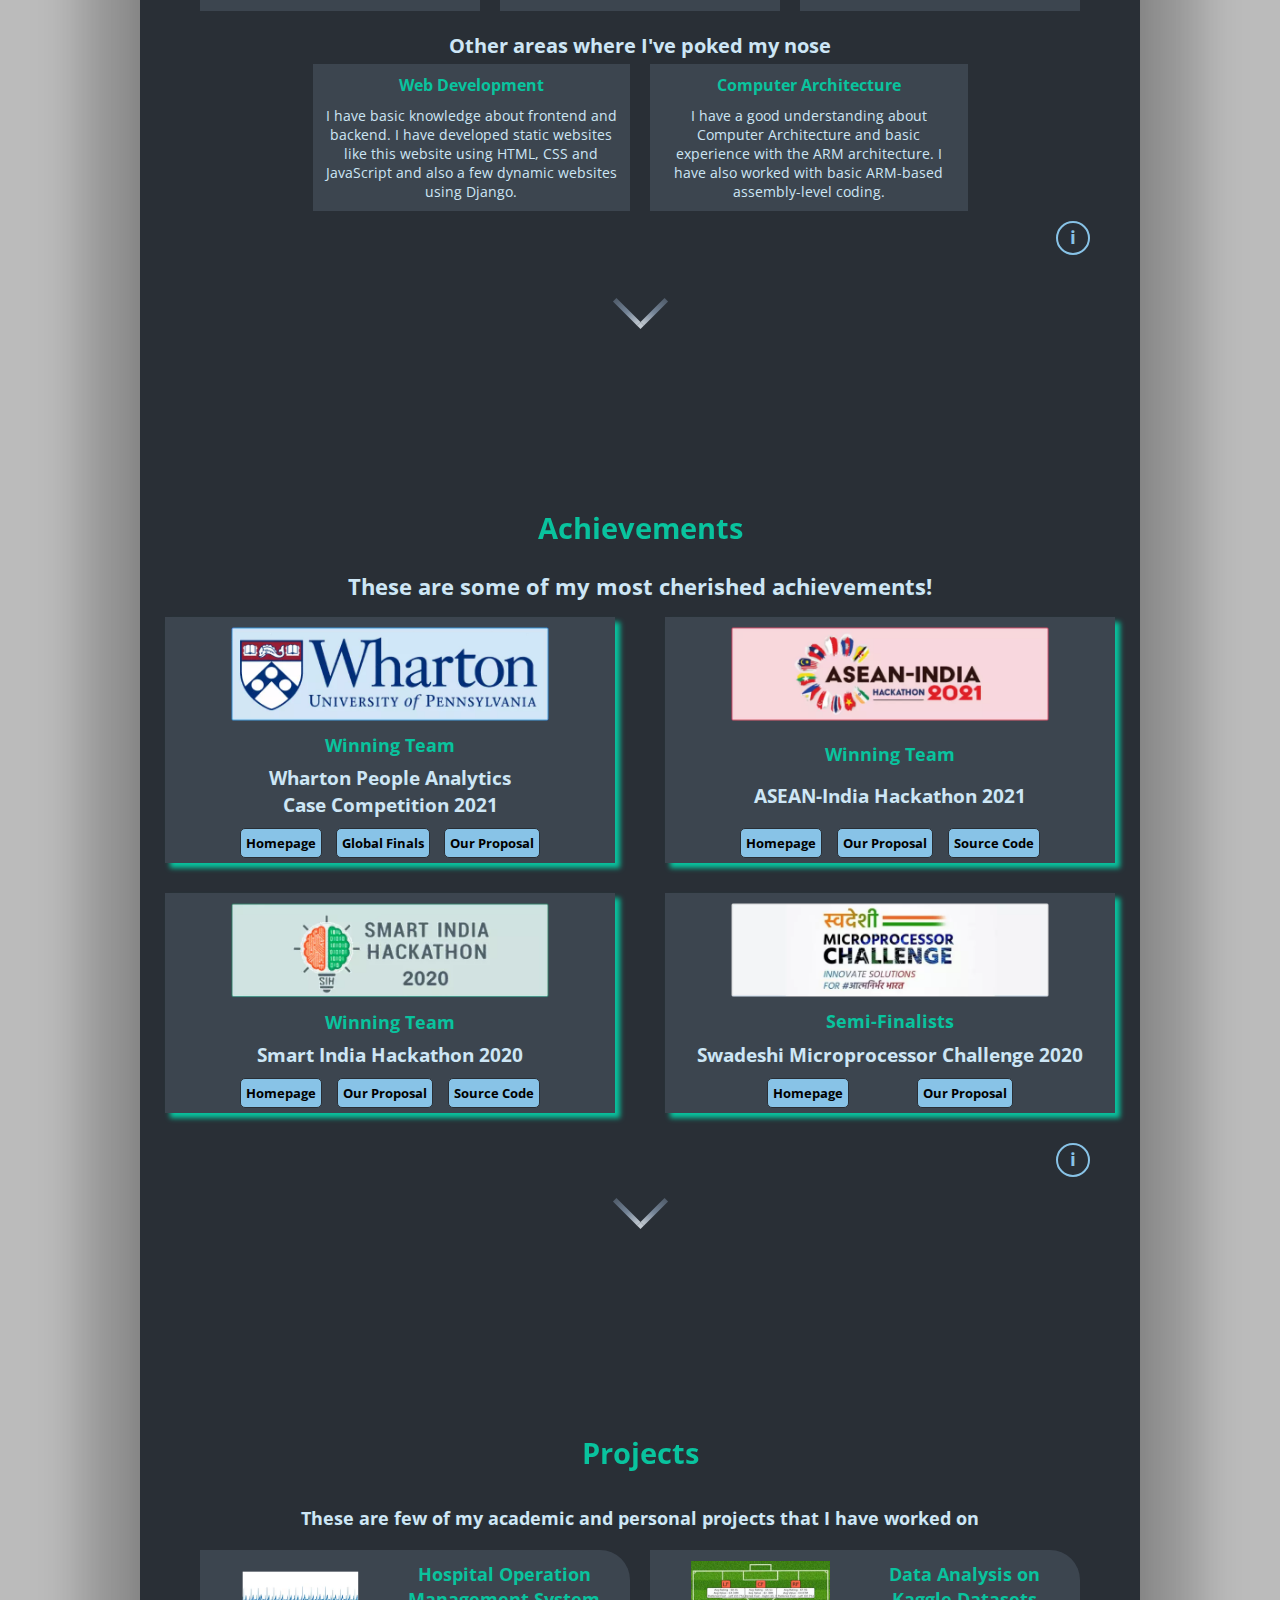
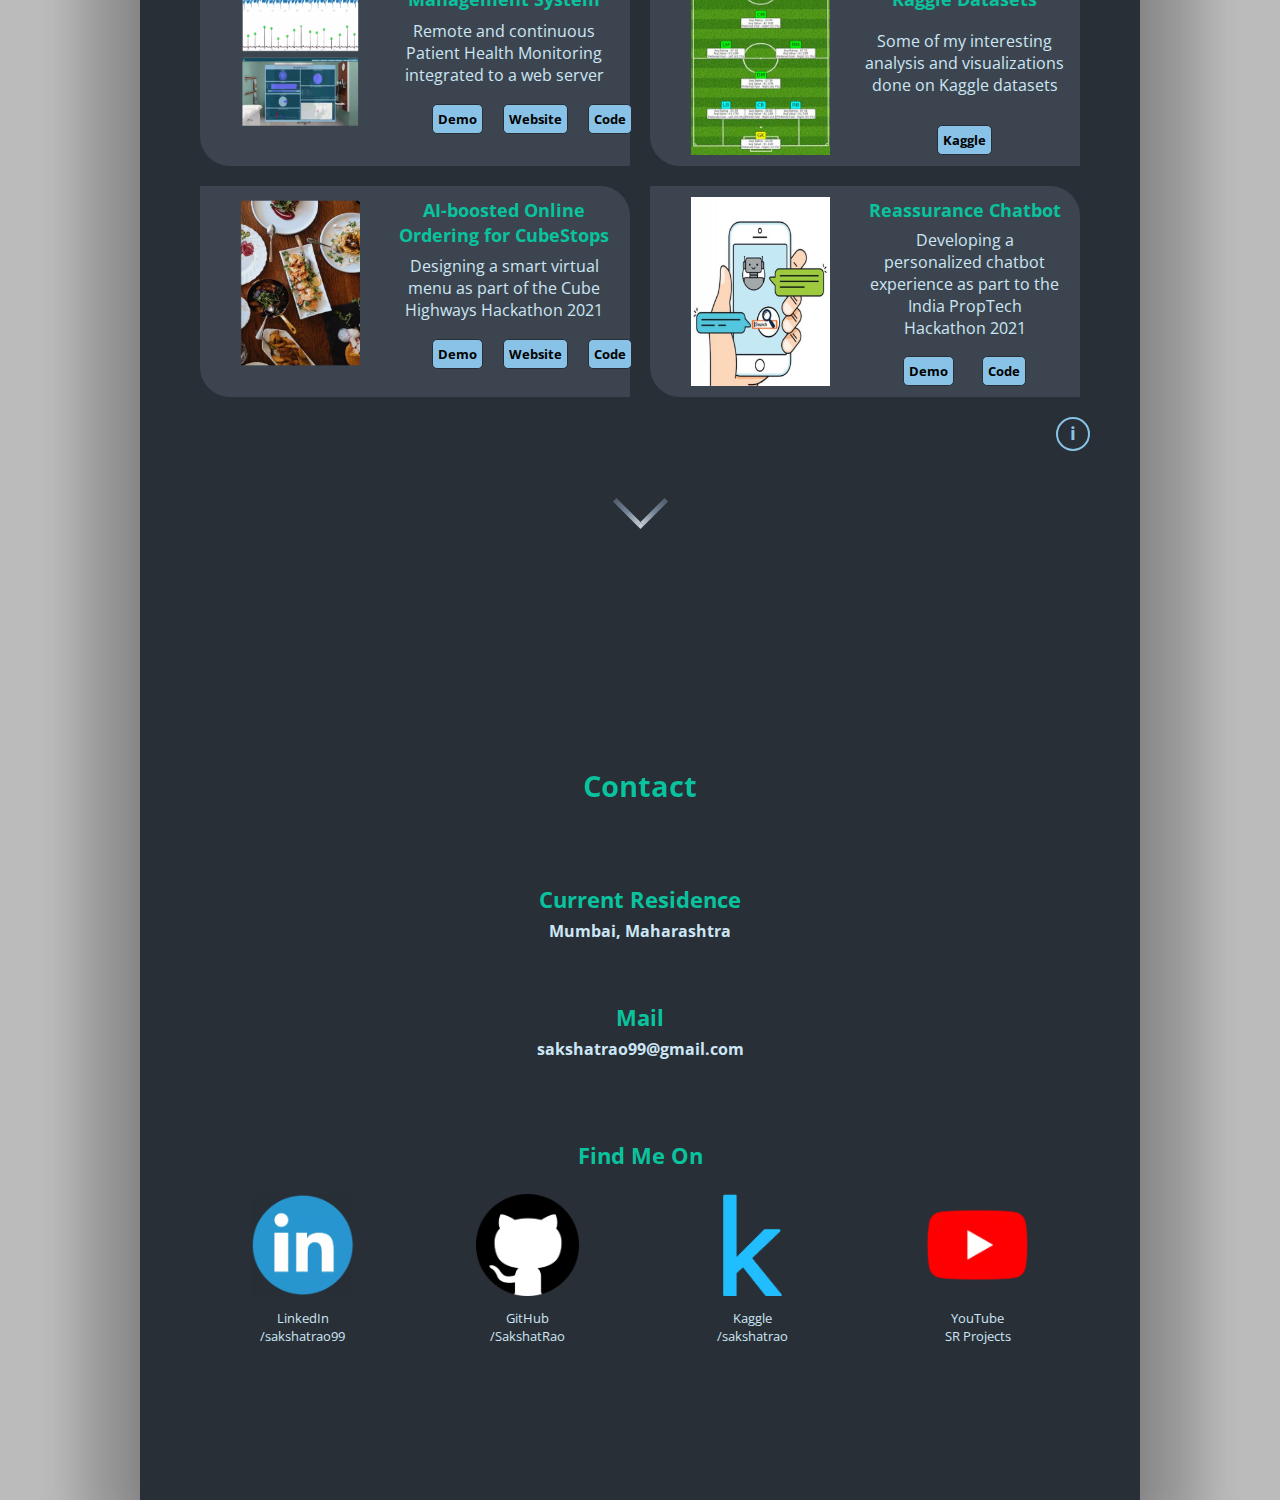
==== commit e5e84a41: "Added a couple of new projects" ====
--- a/index.html
+++ b/index.html
@@ -445,16 +445,16 @@
                             <div class="project_box snake-border">
                                 <div class='project_box_info'>
                                     <div class="project_image">
-                                        <img src="./Images/Projects/digitboard.webp" alt="DigitBoard">
+                                        <img src="./Images/Projects/reassurance_chatbot.jpg" alt="Reassurance Chatbot">
                                     </div>
                                     <div class="project_text">
-                                        <h5 class='project_title'>DigitBoard</h5>
-                                        <p class='project_descr'>A fun project using TinyML to recognize digits by tracking the pen's motion</p>
+                                        <h5 class='project_title'>Reassurance Chatbot</h5>
+                                        <p class='project_descr'>Developing a personalized chatbot experience as part to the India PropTech Hackathon 2021</p>
                                         <div class='project_buttons'>
-                                            <a href="https://youtu.be/d9JbB8Kmpzg" class='project_button' target="_blank" rel="noopener noreferrer">
+                                            <a href="https://youtu.be/a5vpYZm-r1U" class='project_button' target="_blank" rel="noopener noreferrer">
                                                 <p>Demo</p>
                                             </a>
-                                            <a href="https://github.com/SakshatRao/DigitBoard" class='project_extra_button' target="_blank" rel="noopener noreferrer">
+                                            <a href="https://github.com/SakshatRao/ReassuranceChatbot" class='project_extra_button' target="_blank" rel="noopener noreferrer">
                                                 <p>Code</p>
                                             </a>
                                         </div>
@@ -537,7 +537,7 @@
                                         <img src="./Images/Contacts/youtube_logo.webp" alt="Youtube">
                                     </div>
                                     <div class="contact_name">
-                                        <p>YouTube<br>Sakshat Rao</p>
+                                        <p>YouTube<br>SR Projects</p>
                                     </div>
                                 </div>
                             </a>
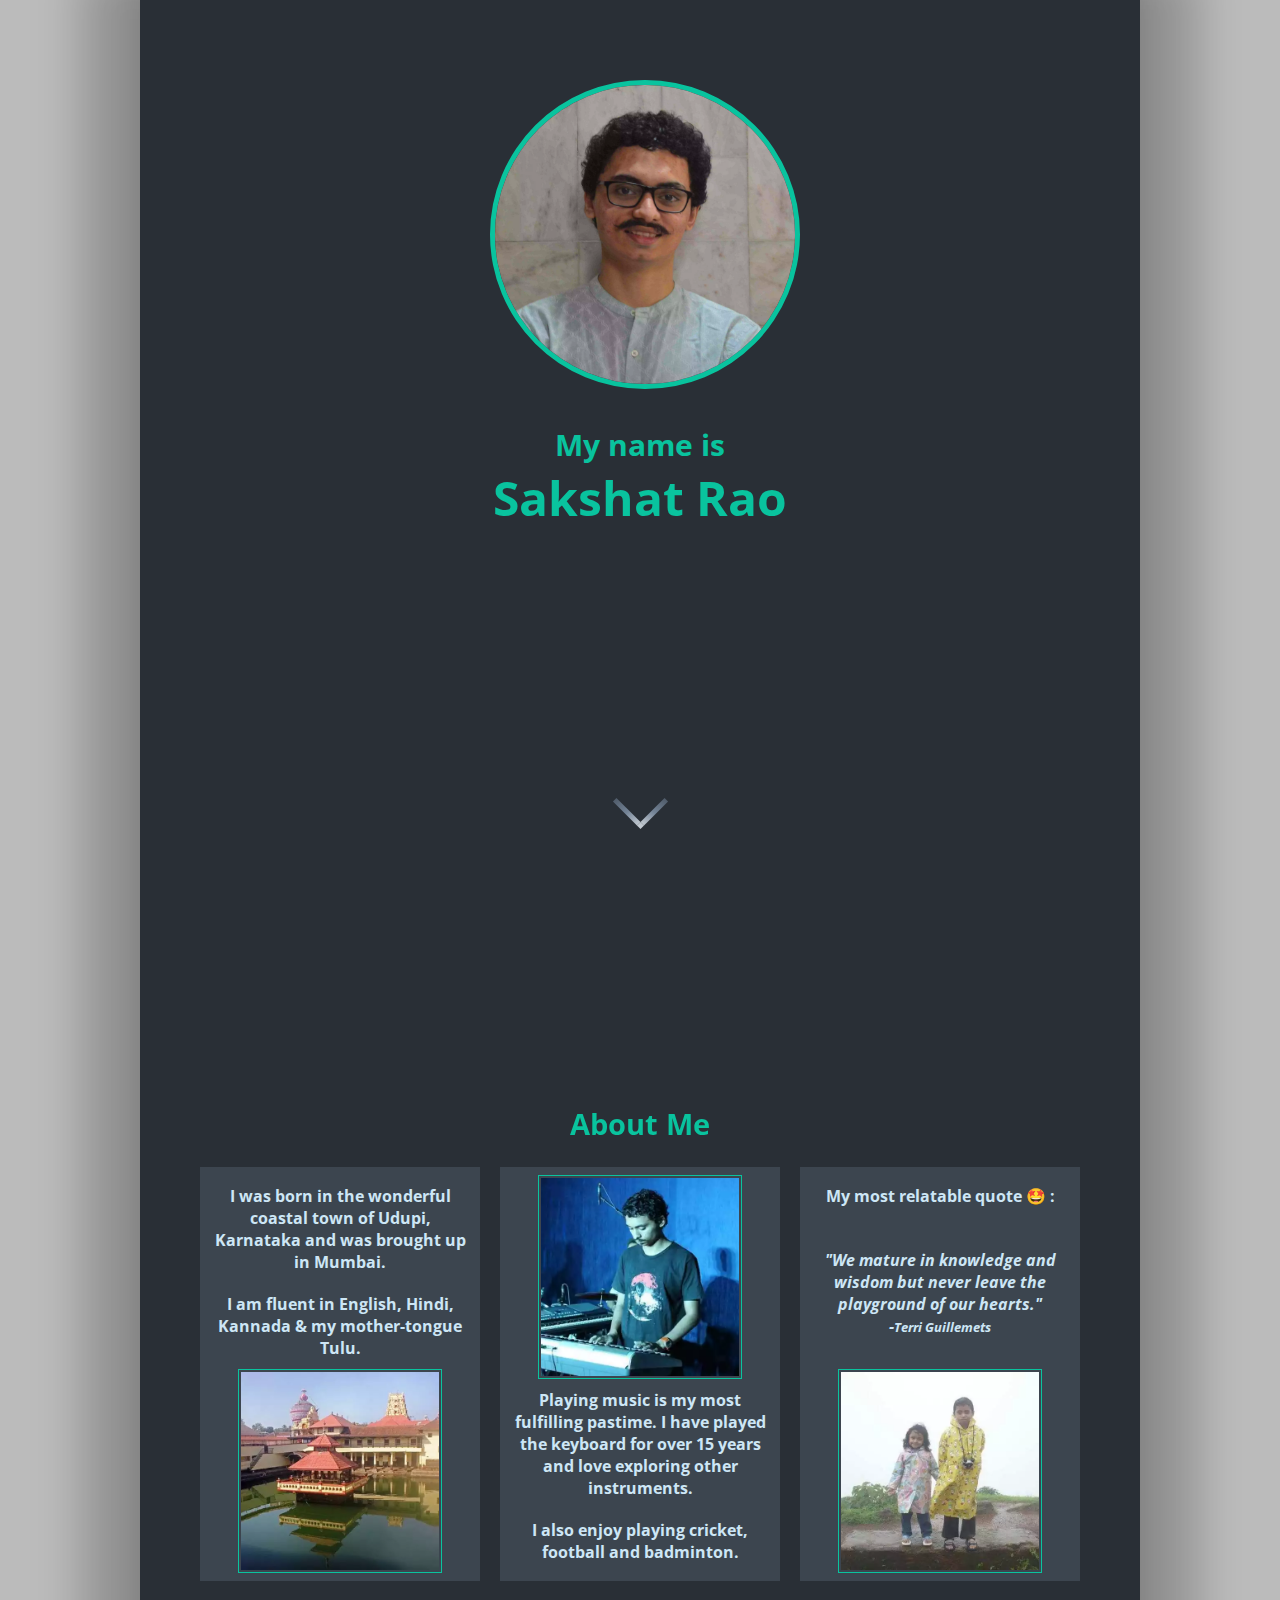
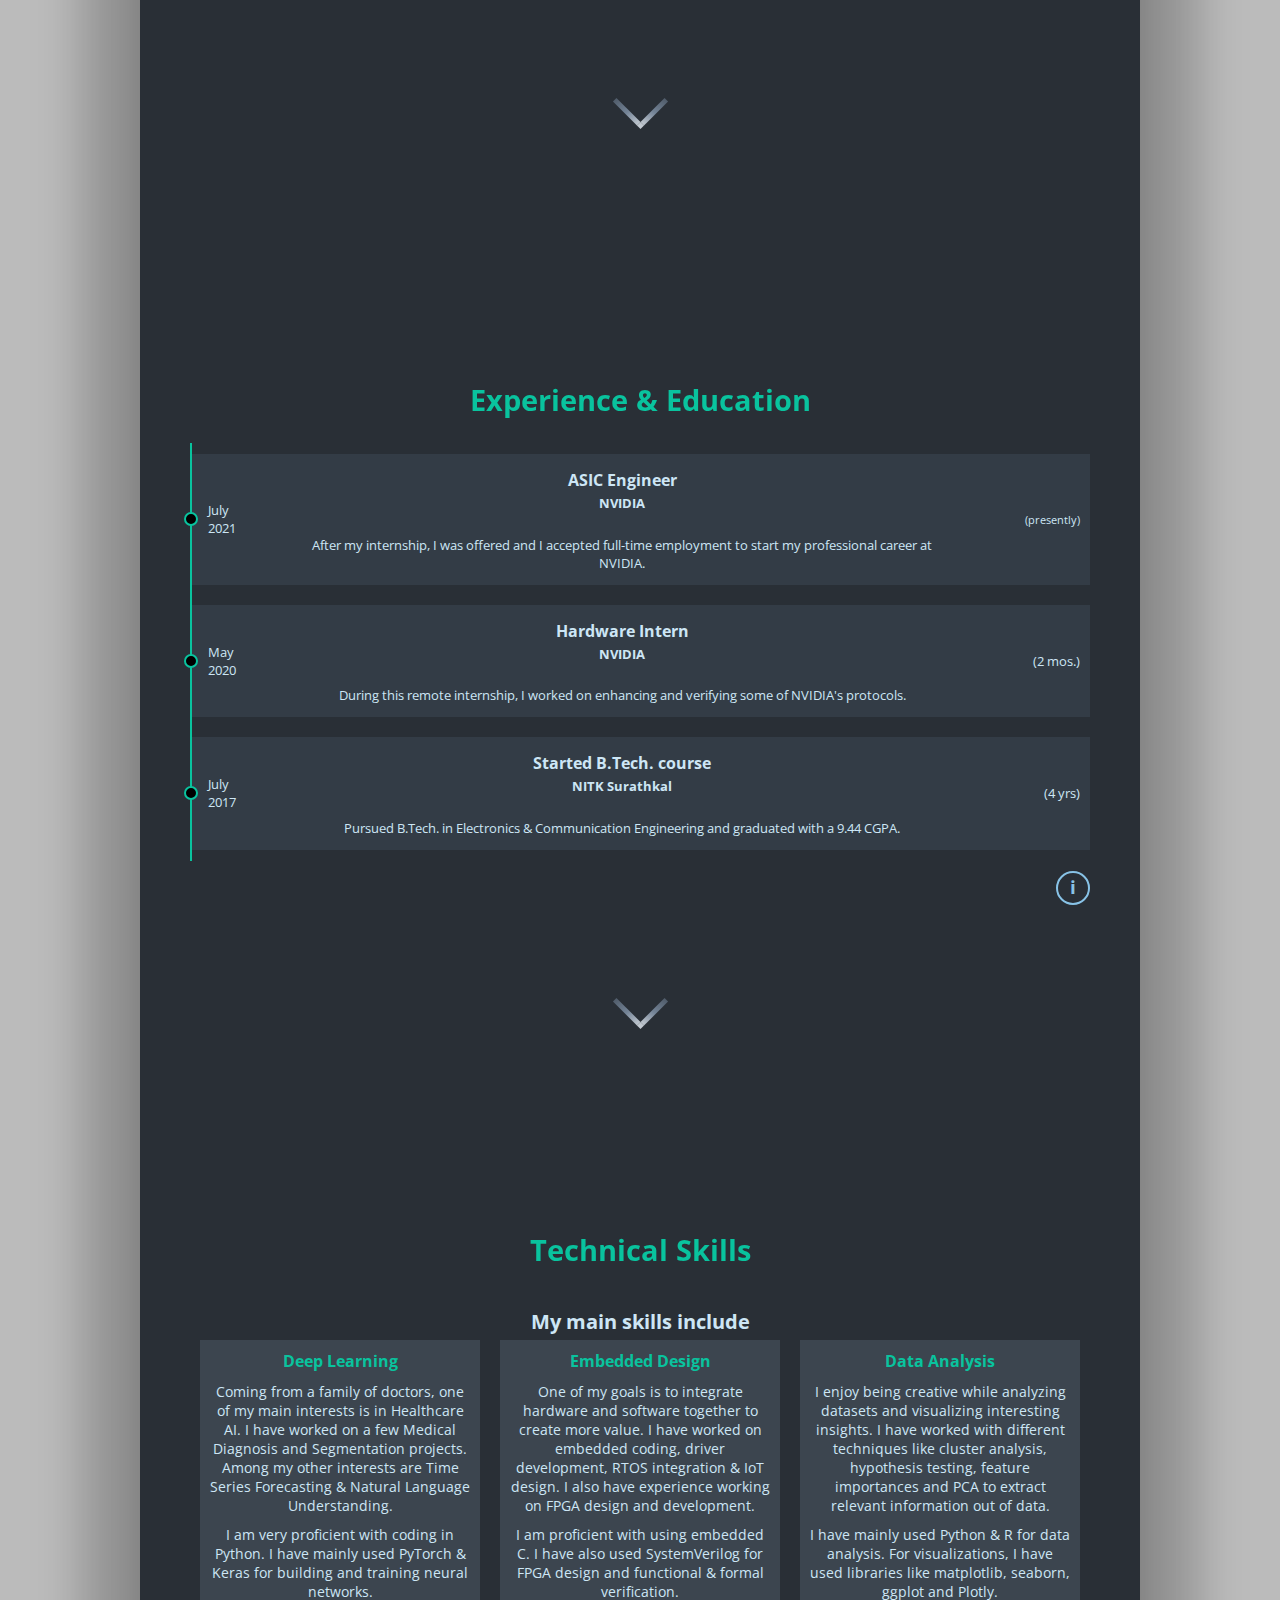
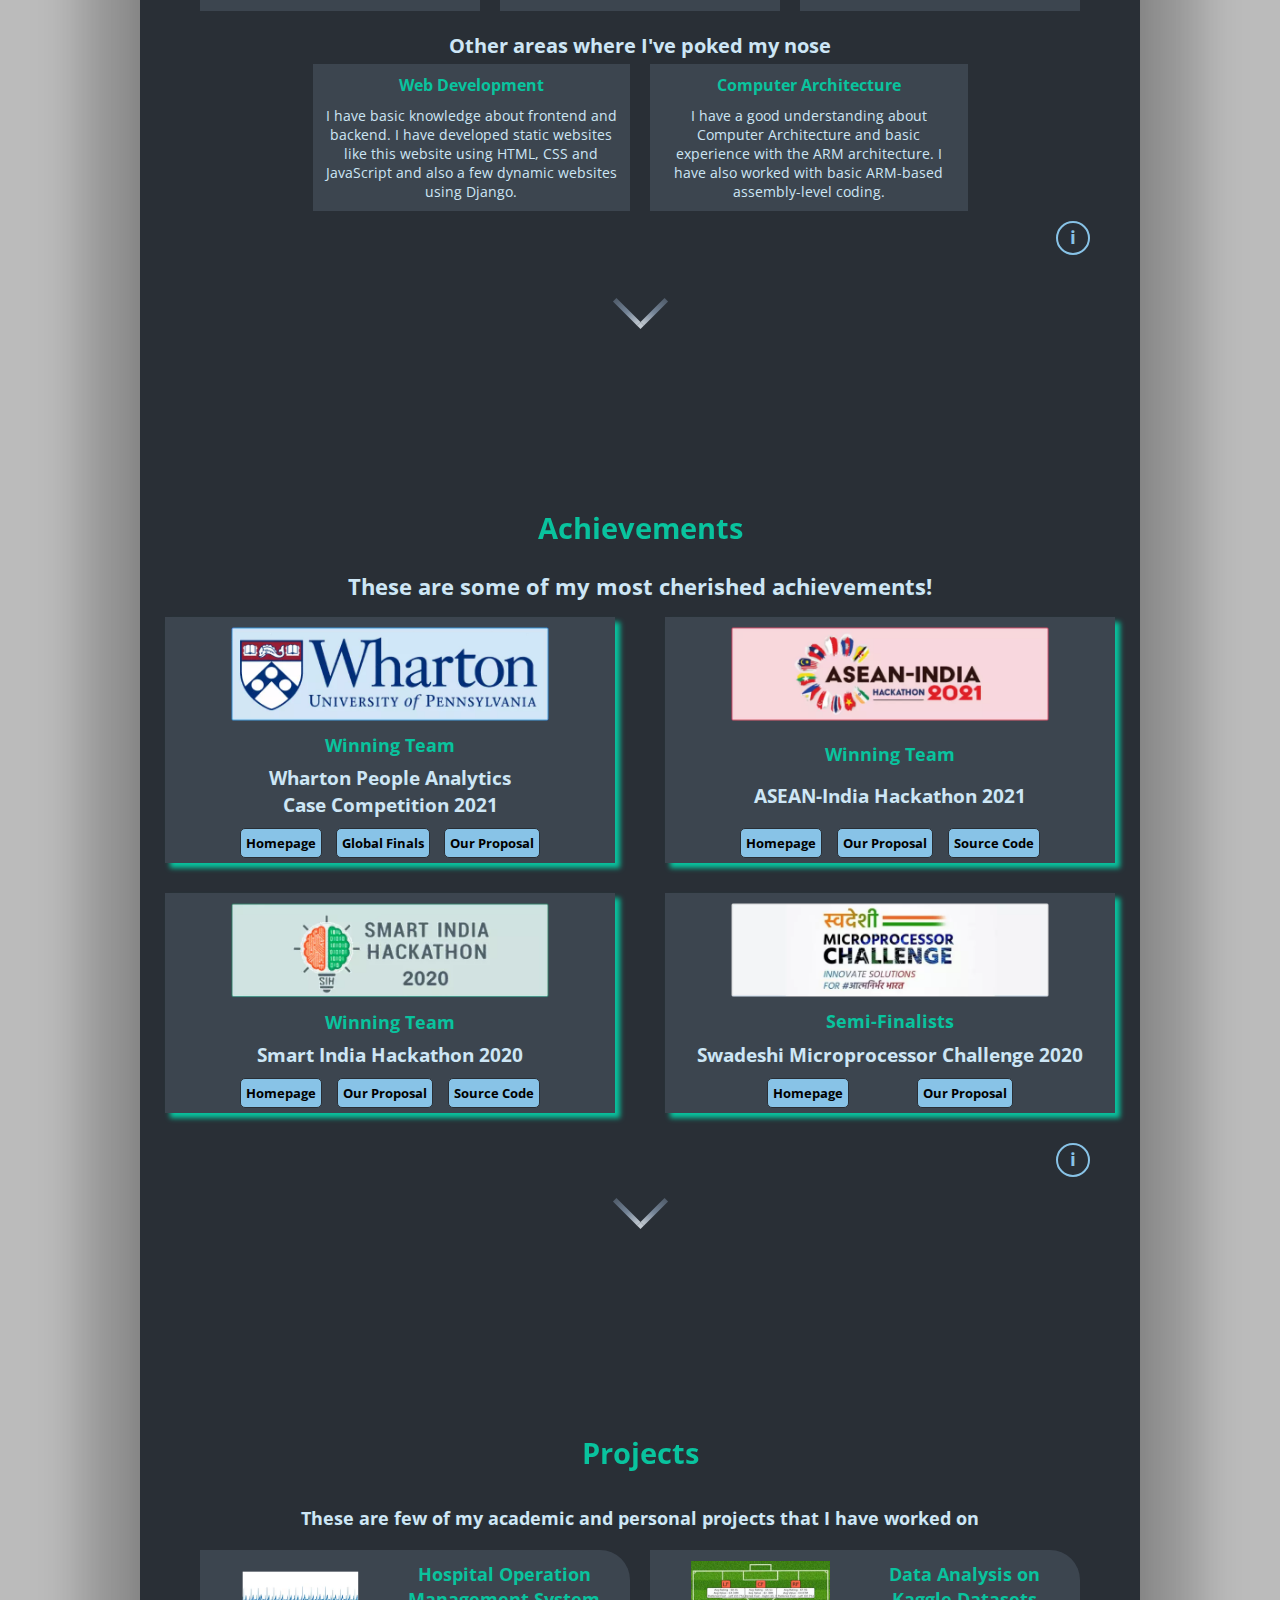
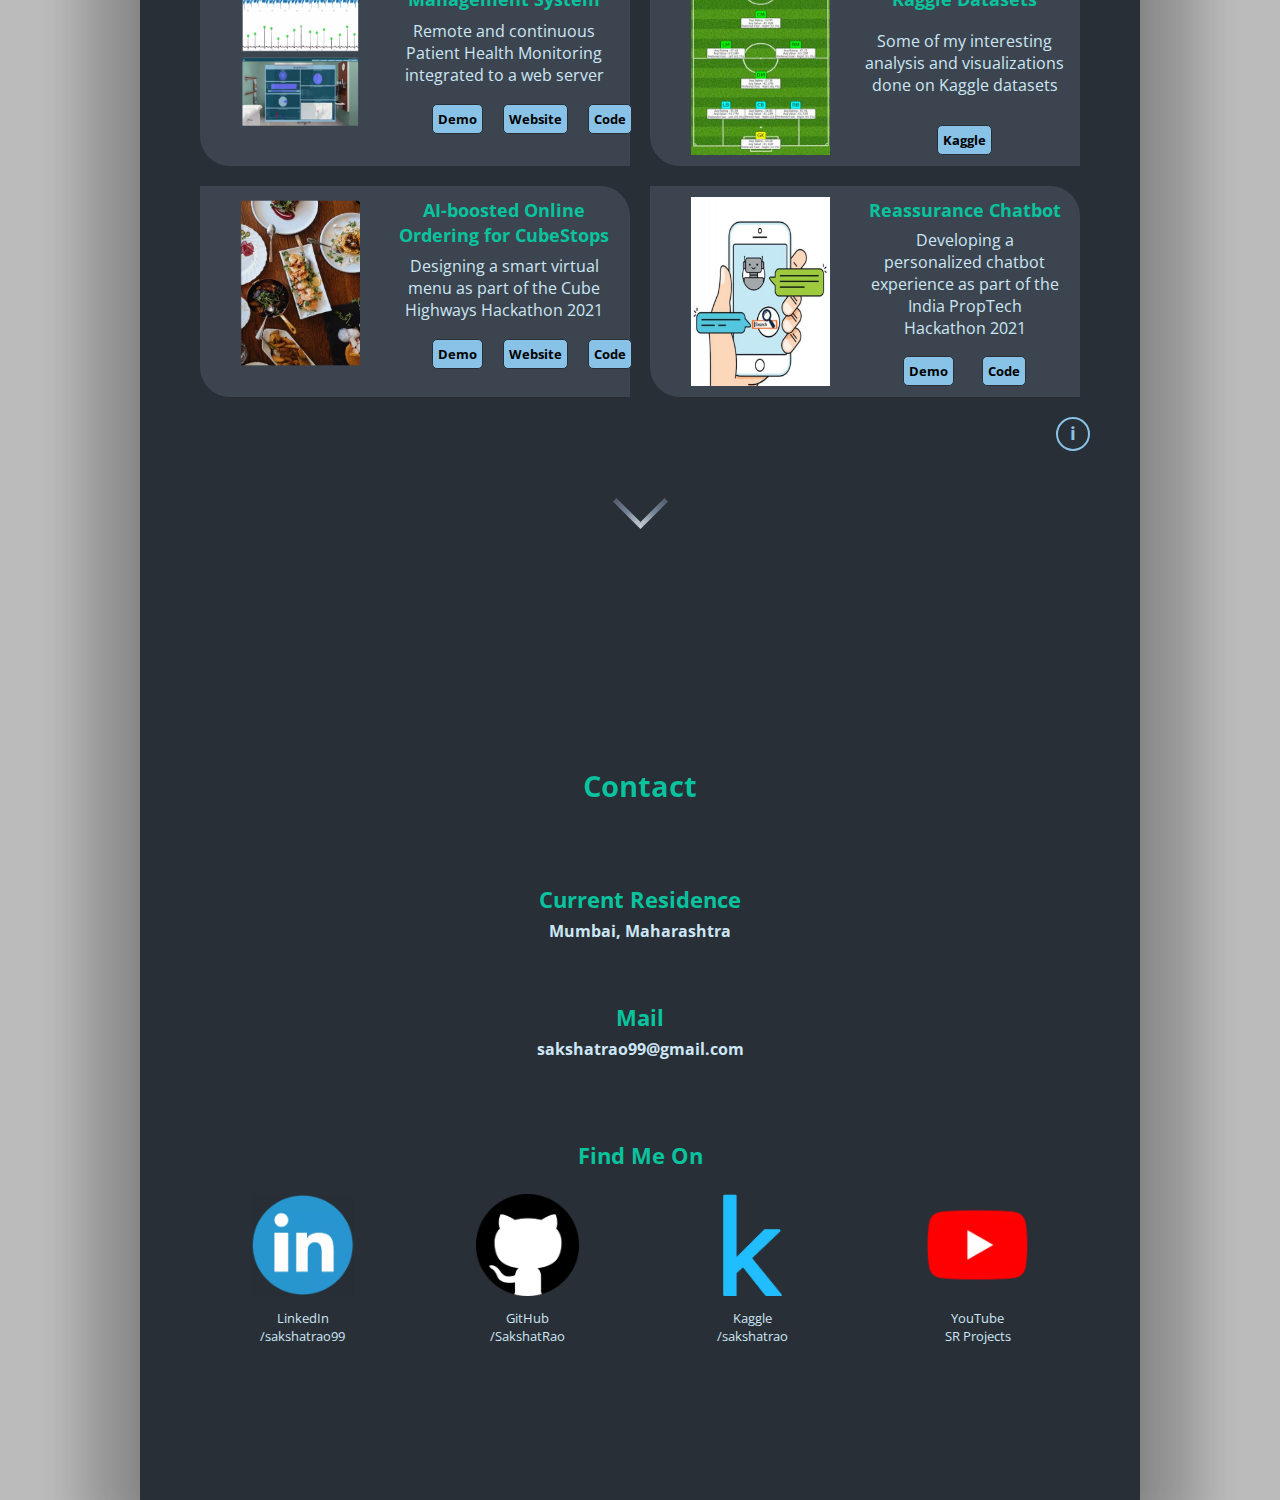
==== commit 34ff0919: "Added Kaggle Data Analysis webpage" ====
--- a/index.html
+++ b/index.html
@@ -449,7 +449,7 @@
                                     </div>
                                     <div class="project_text">
                                         <h5 class='project_title'>Reassurance Chatbot</h5>
-                                        <p class='project_descr'>Developing a personalized chatbot experience as part to the India PropTech Hackathon 2021</p>
+                                        <p class='project_descr'>Developing a personalized chatbot experience as part of the India PropTech Hackathon 2021</p>
                                         <div class='project_buttons'>
                                             <a href="https://youtu.be/a5vpYZm-r1U" class='project_button' target="_blank" rel="noopener noreferrer">
                                                 <p>Demo</p>
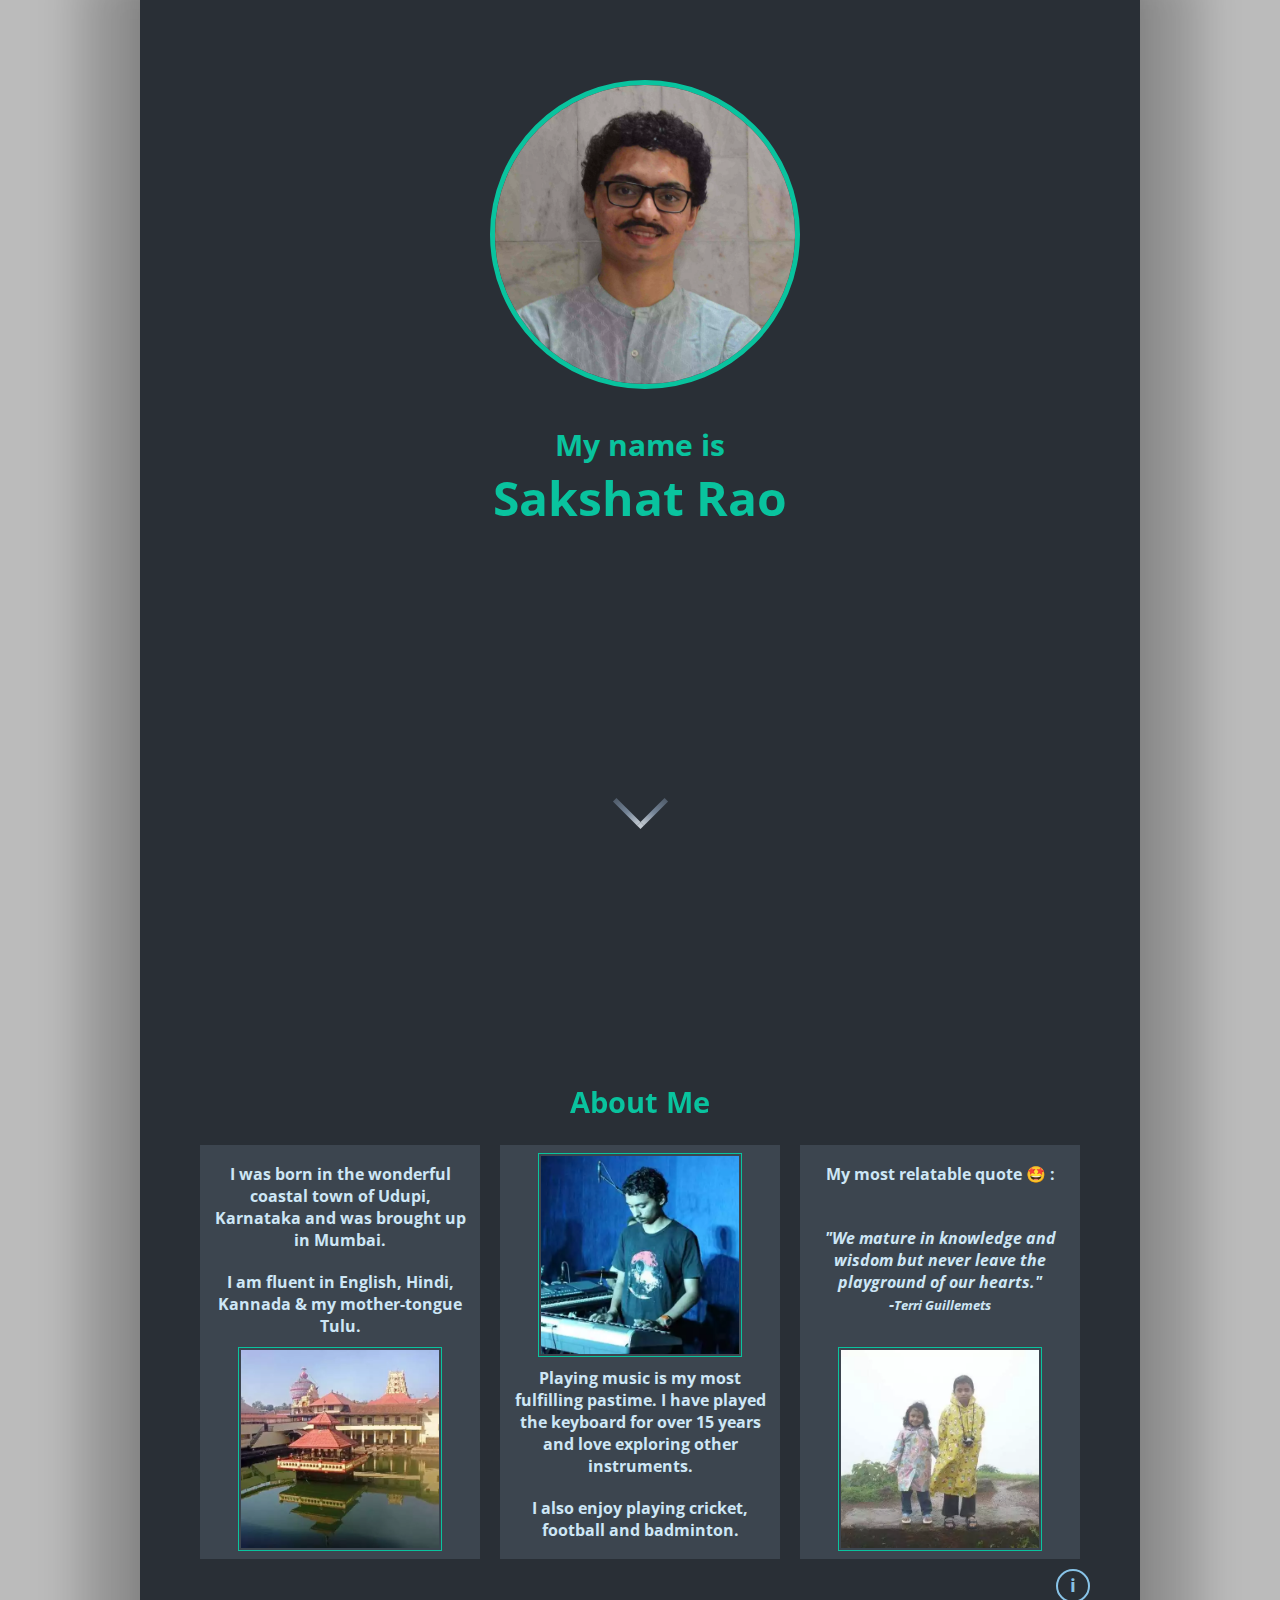
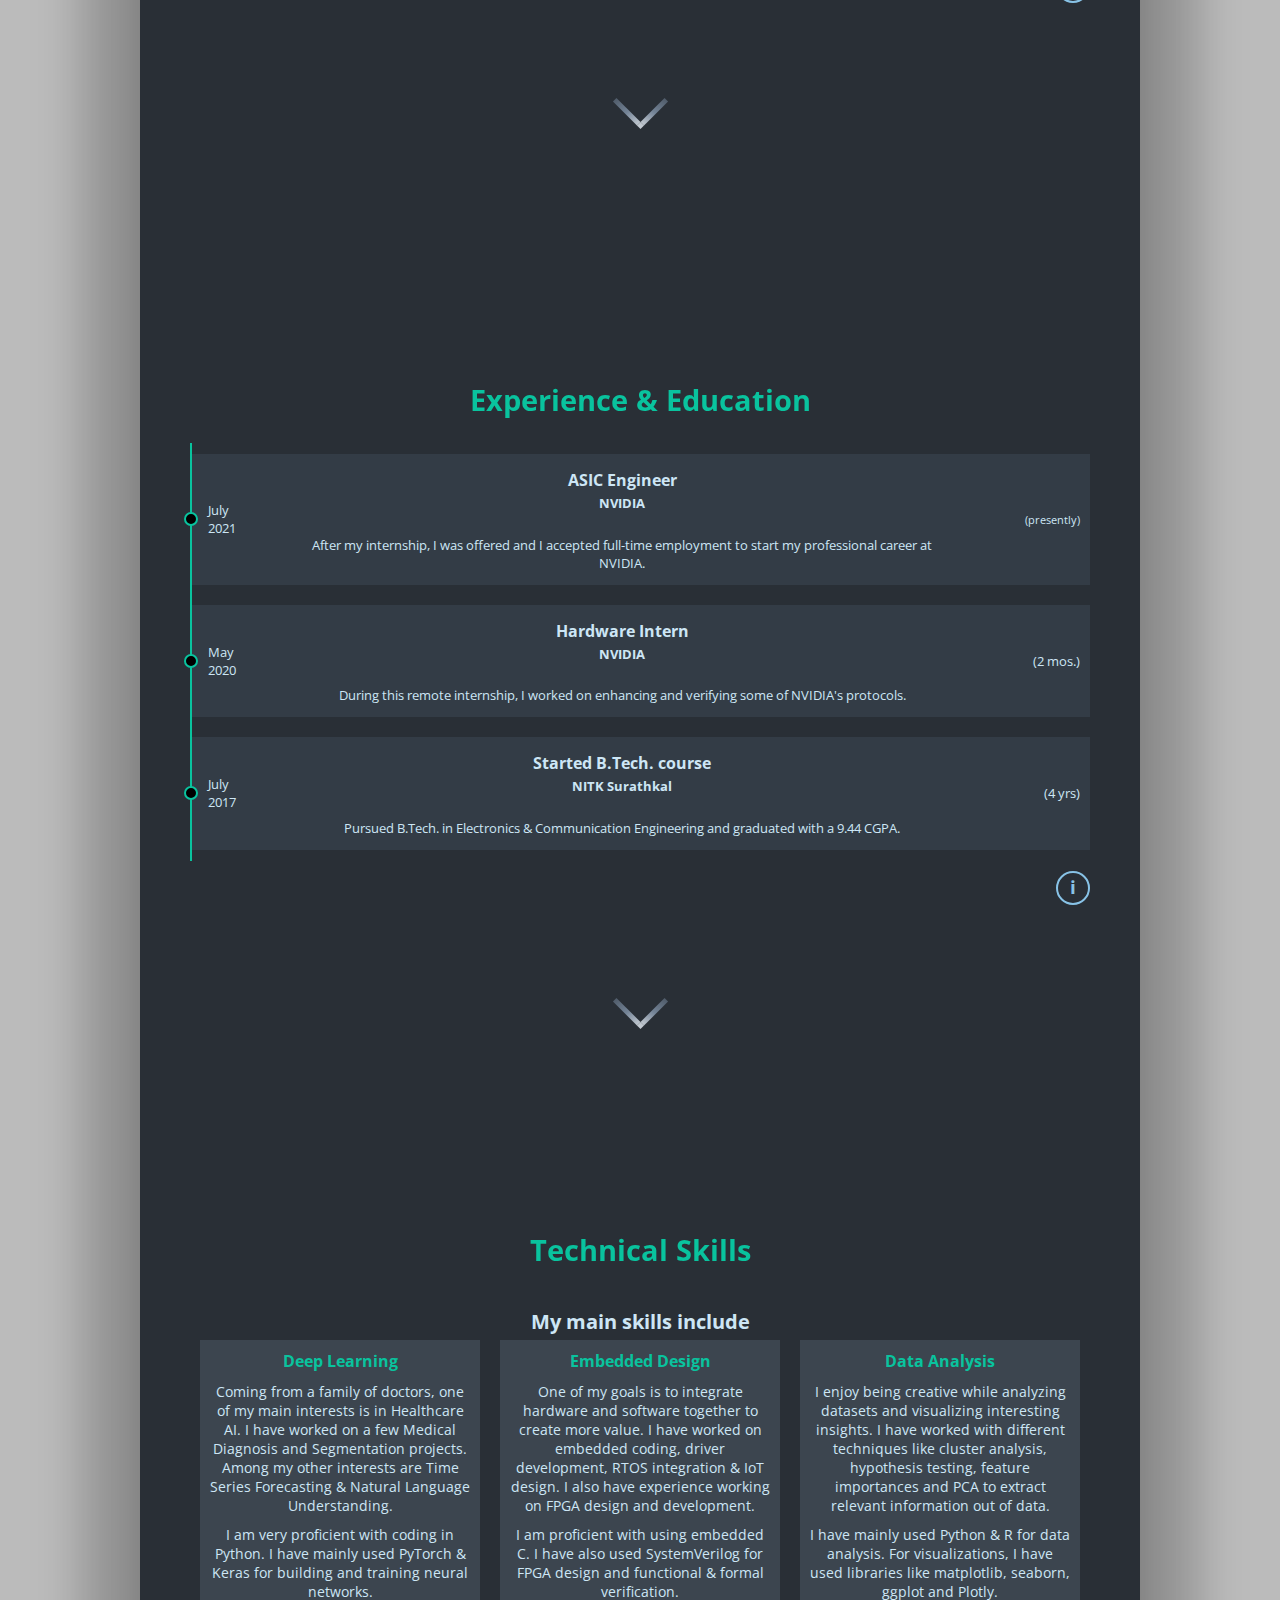
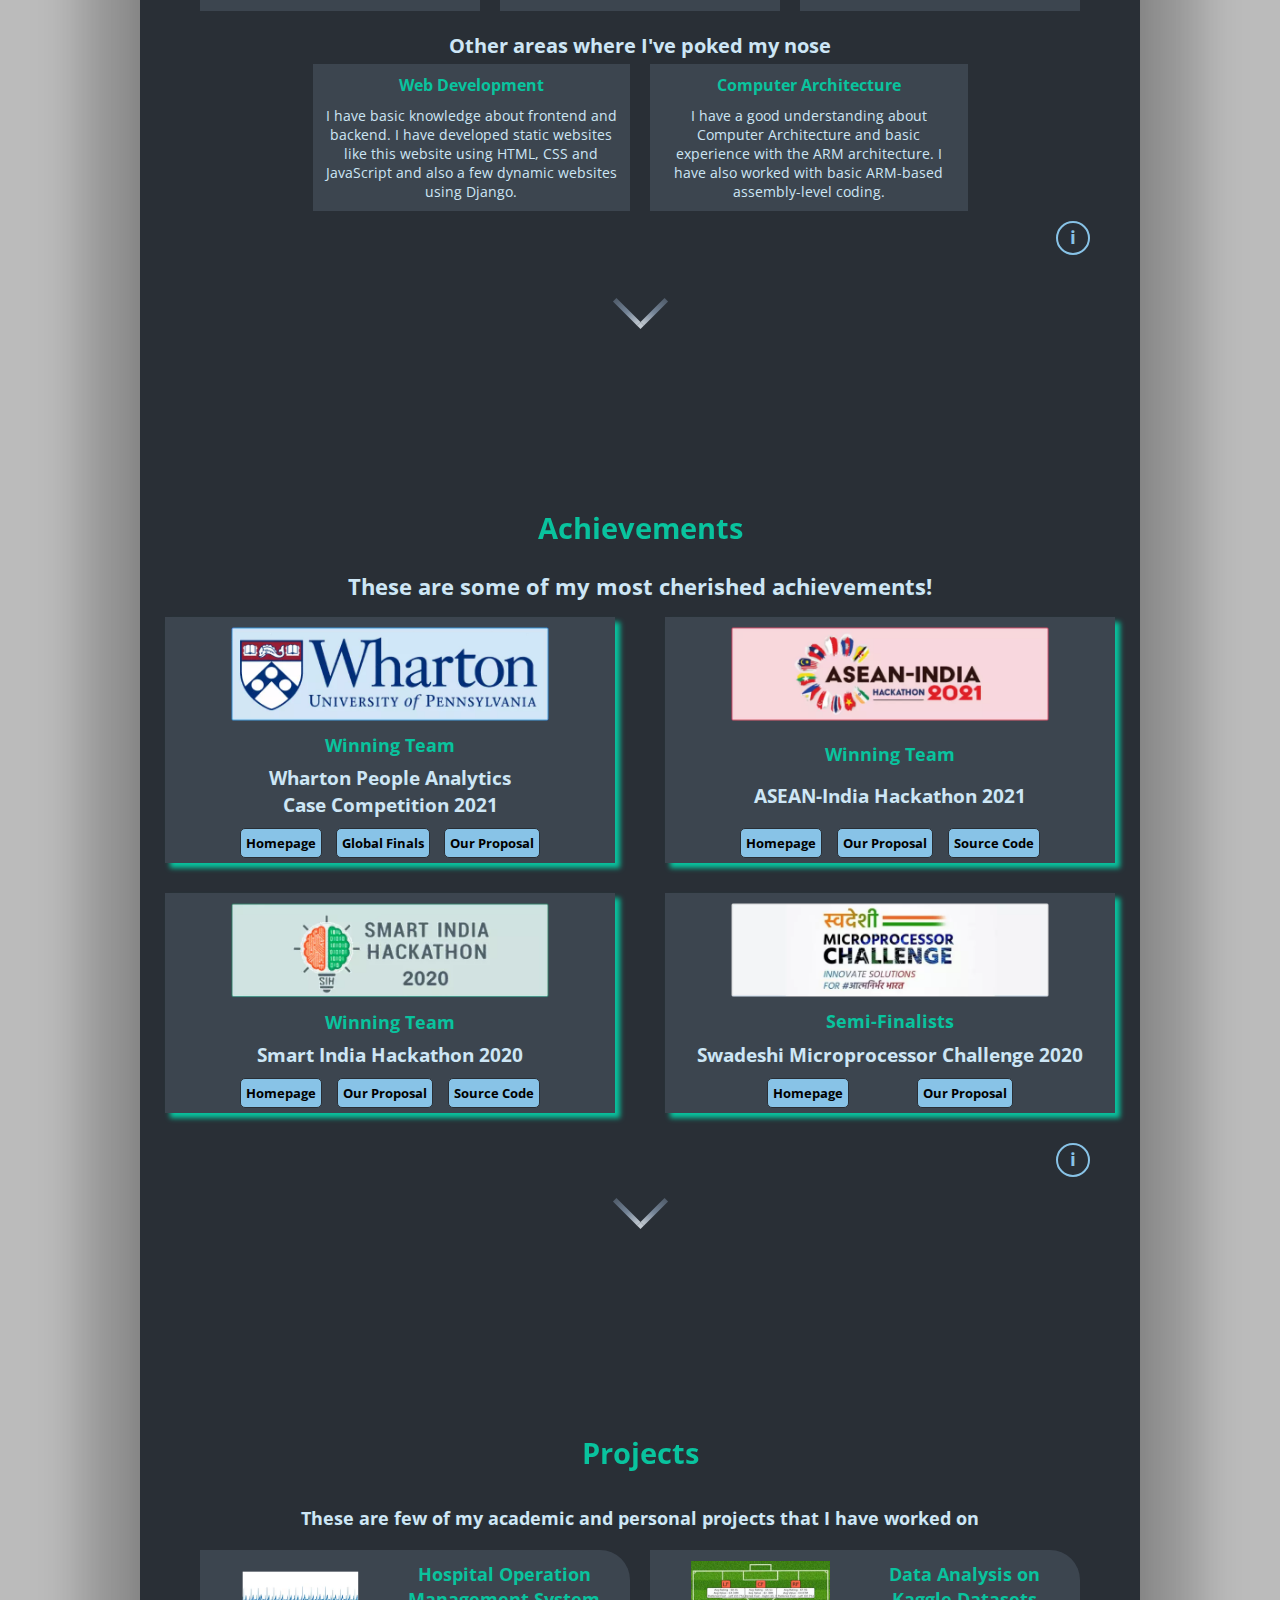
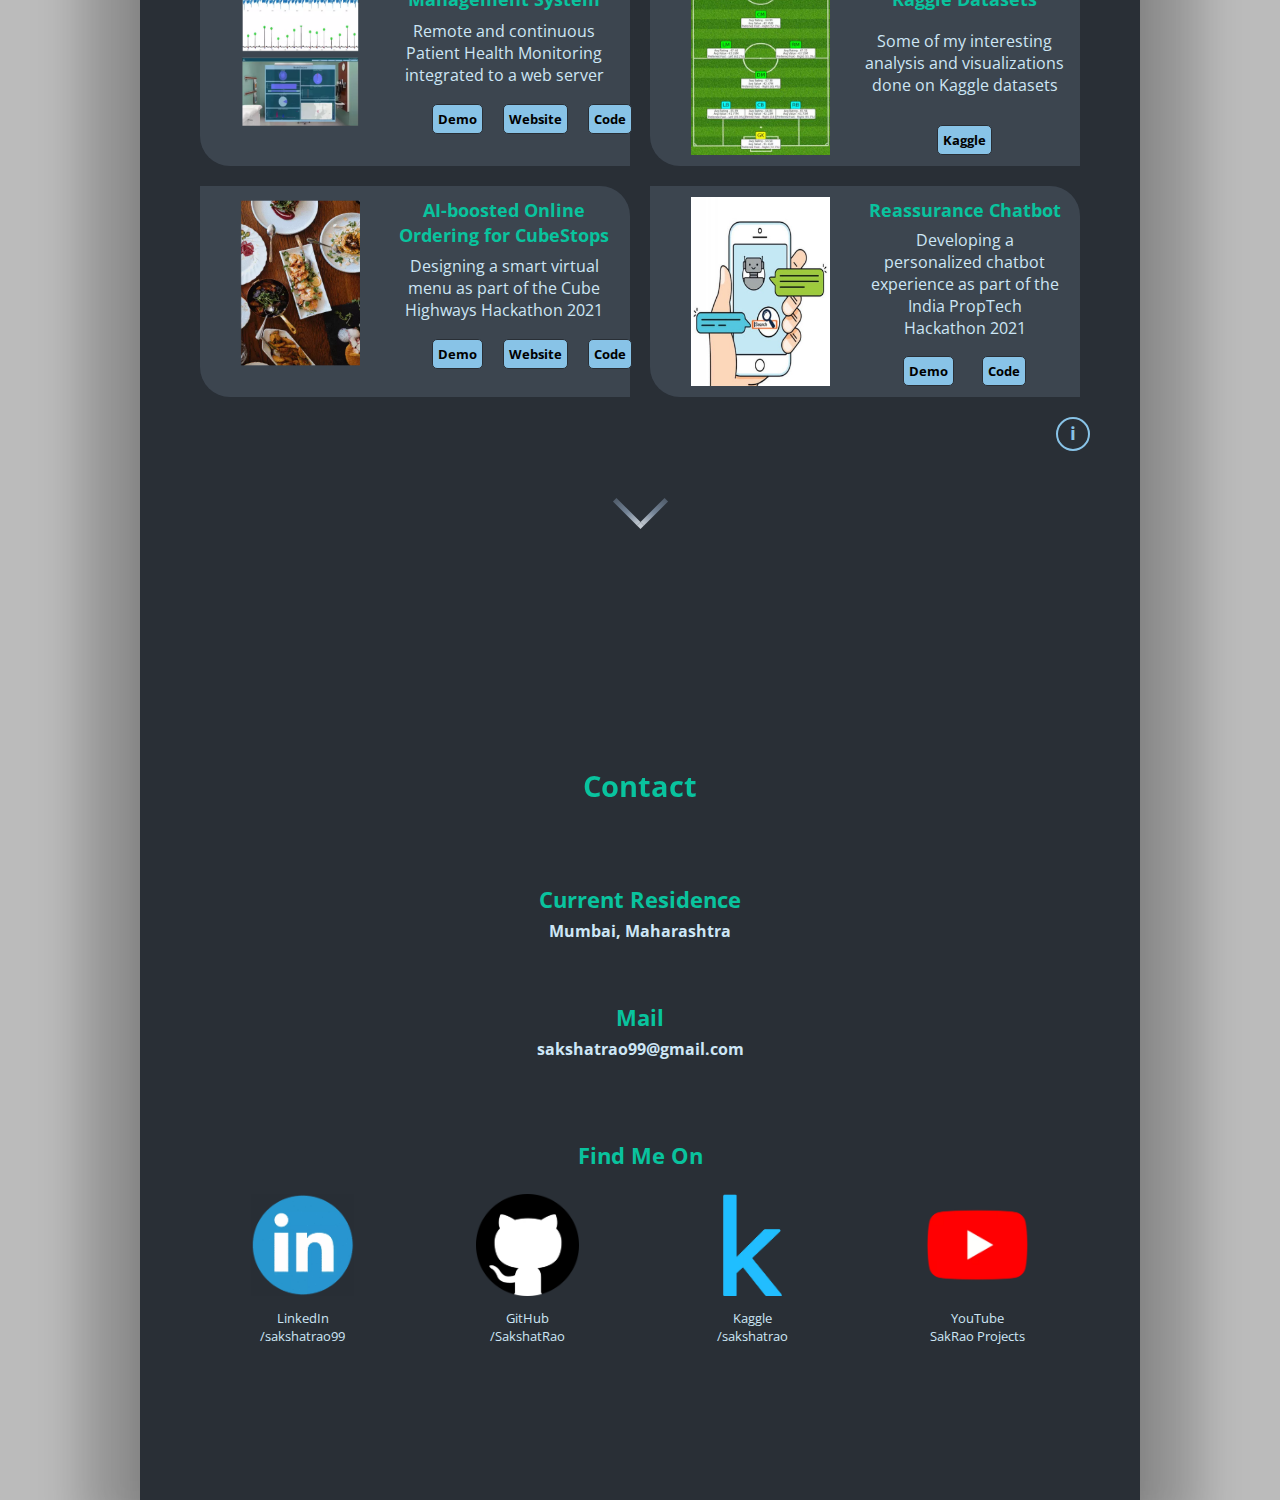
==== commit c70b3f75: "Added detailed 'About Me' section" ====
--- a/index.html
+++ b/index.html
@@ -111,9 +111,12 @@
                         </div>
                     </div>
                 </div>
-                <!-- <div class='know_more'>
-                    <a href="./template.html"><h5>Know More</h5></a>
-                </div> -->
+                <div class='know_more'>
+                    <a class='tooltip' href="./personal.html">
+                        <p>i</p>
+                        <span class='tooltiptext'>Know More About Me</span>
+                    </a>
+                </div>
             </div>
             <a href="#experience_content" class="scroll_button"><span></span></a>
             <a href="#experience" class="scroll_button_2"><span></span></a>
@@ -537,7 +540,7 @@
                                         <img src="./Images/Contacts/youtube_logo.webp" alt="Youtube">
                                     </div>
                                     <div class="contact_name">
-                                        <p>YouTube<br>SR Projects</p>
+                                        <p>YouTube<br>SakRao Projects</p>
                                     </div>
                                 </div>
                             </a>
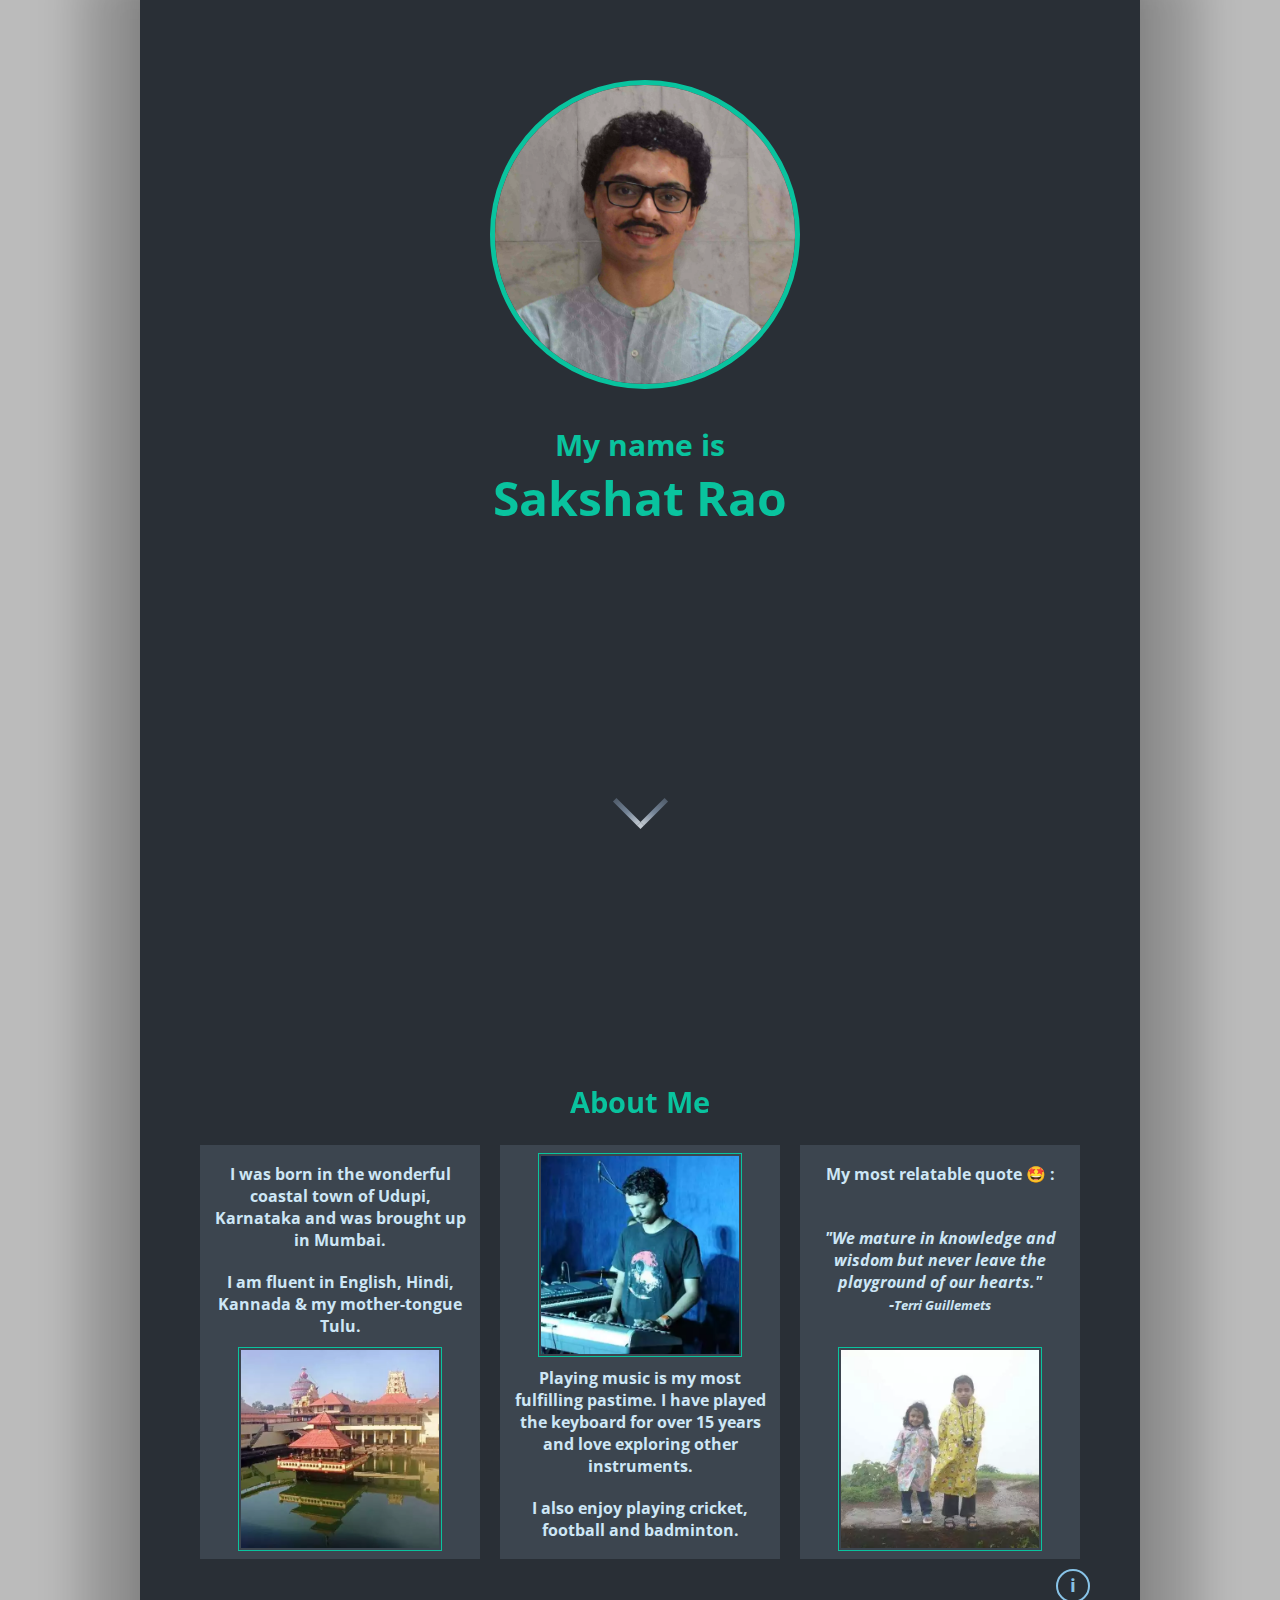
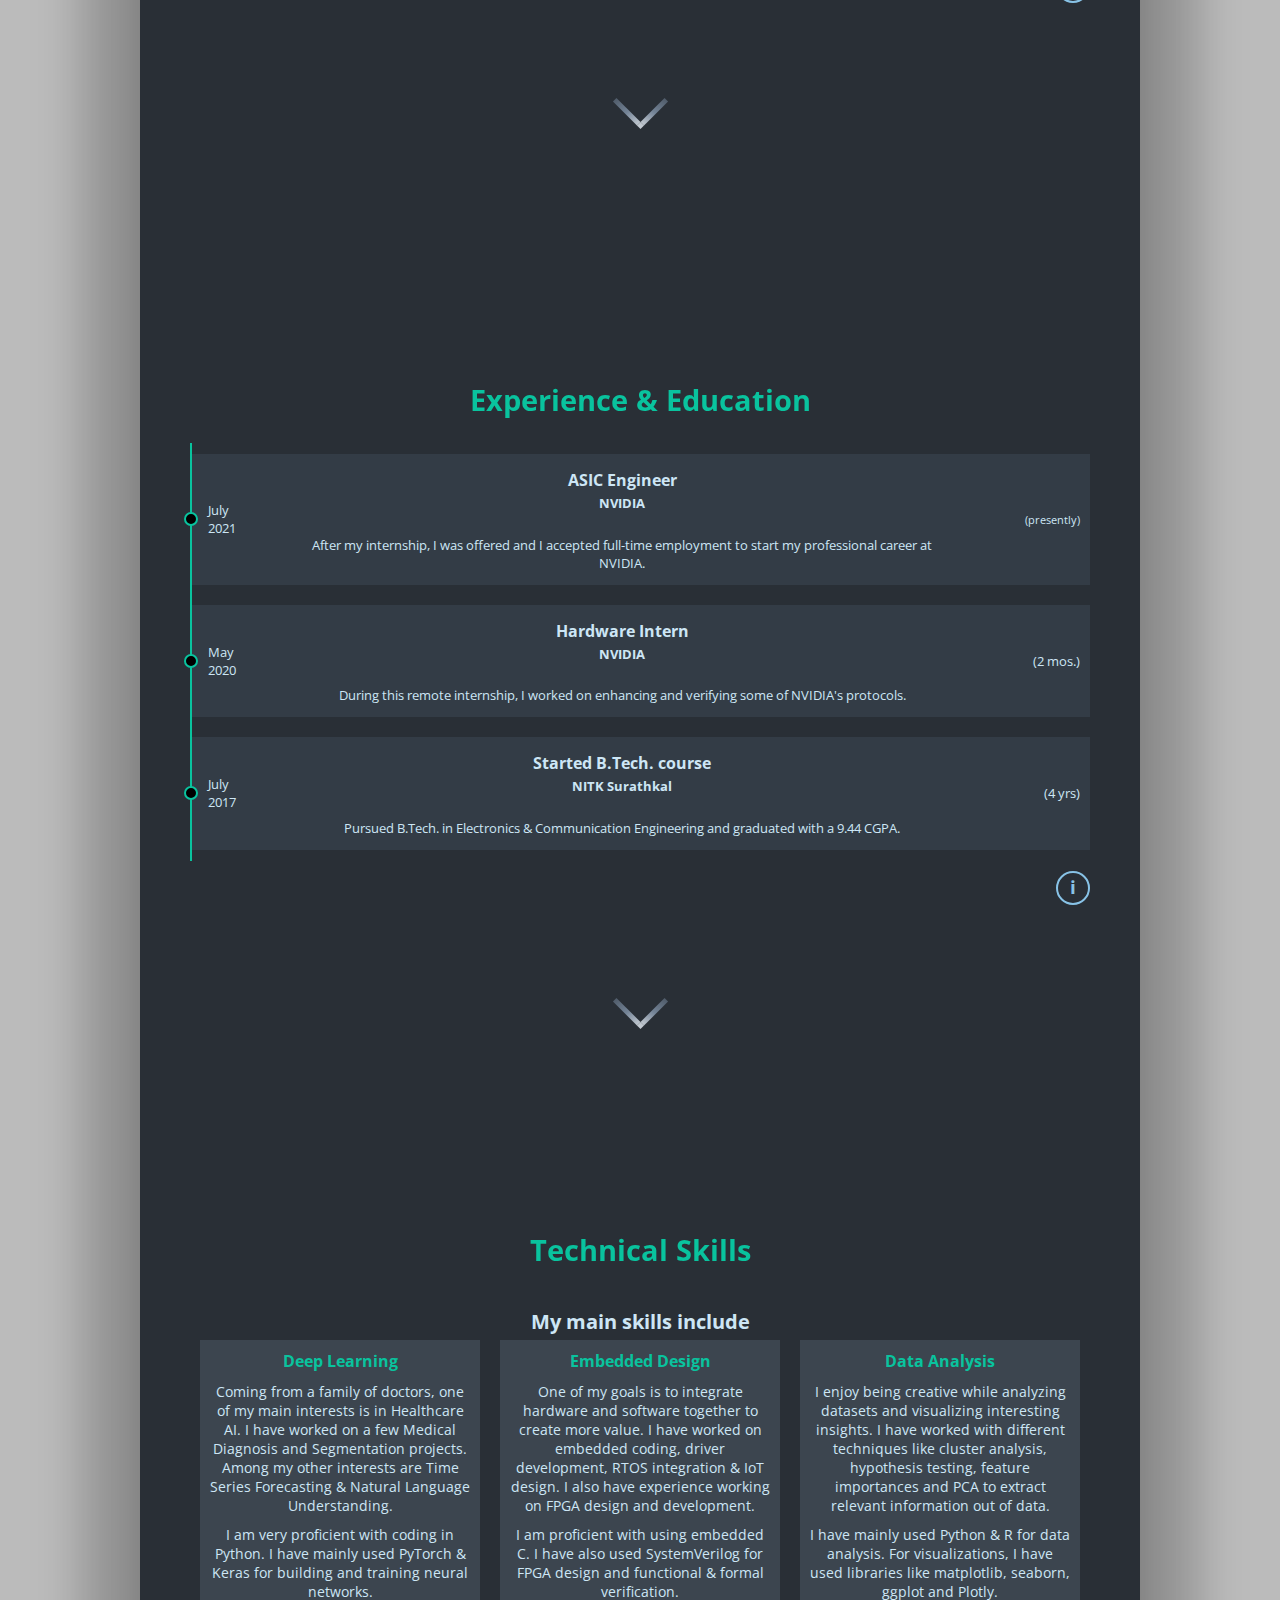
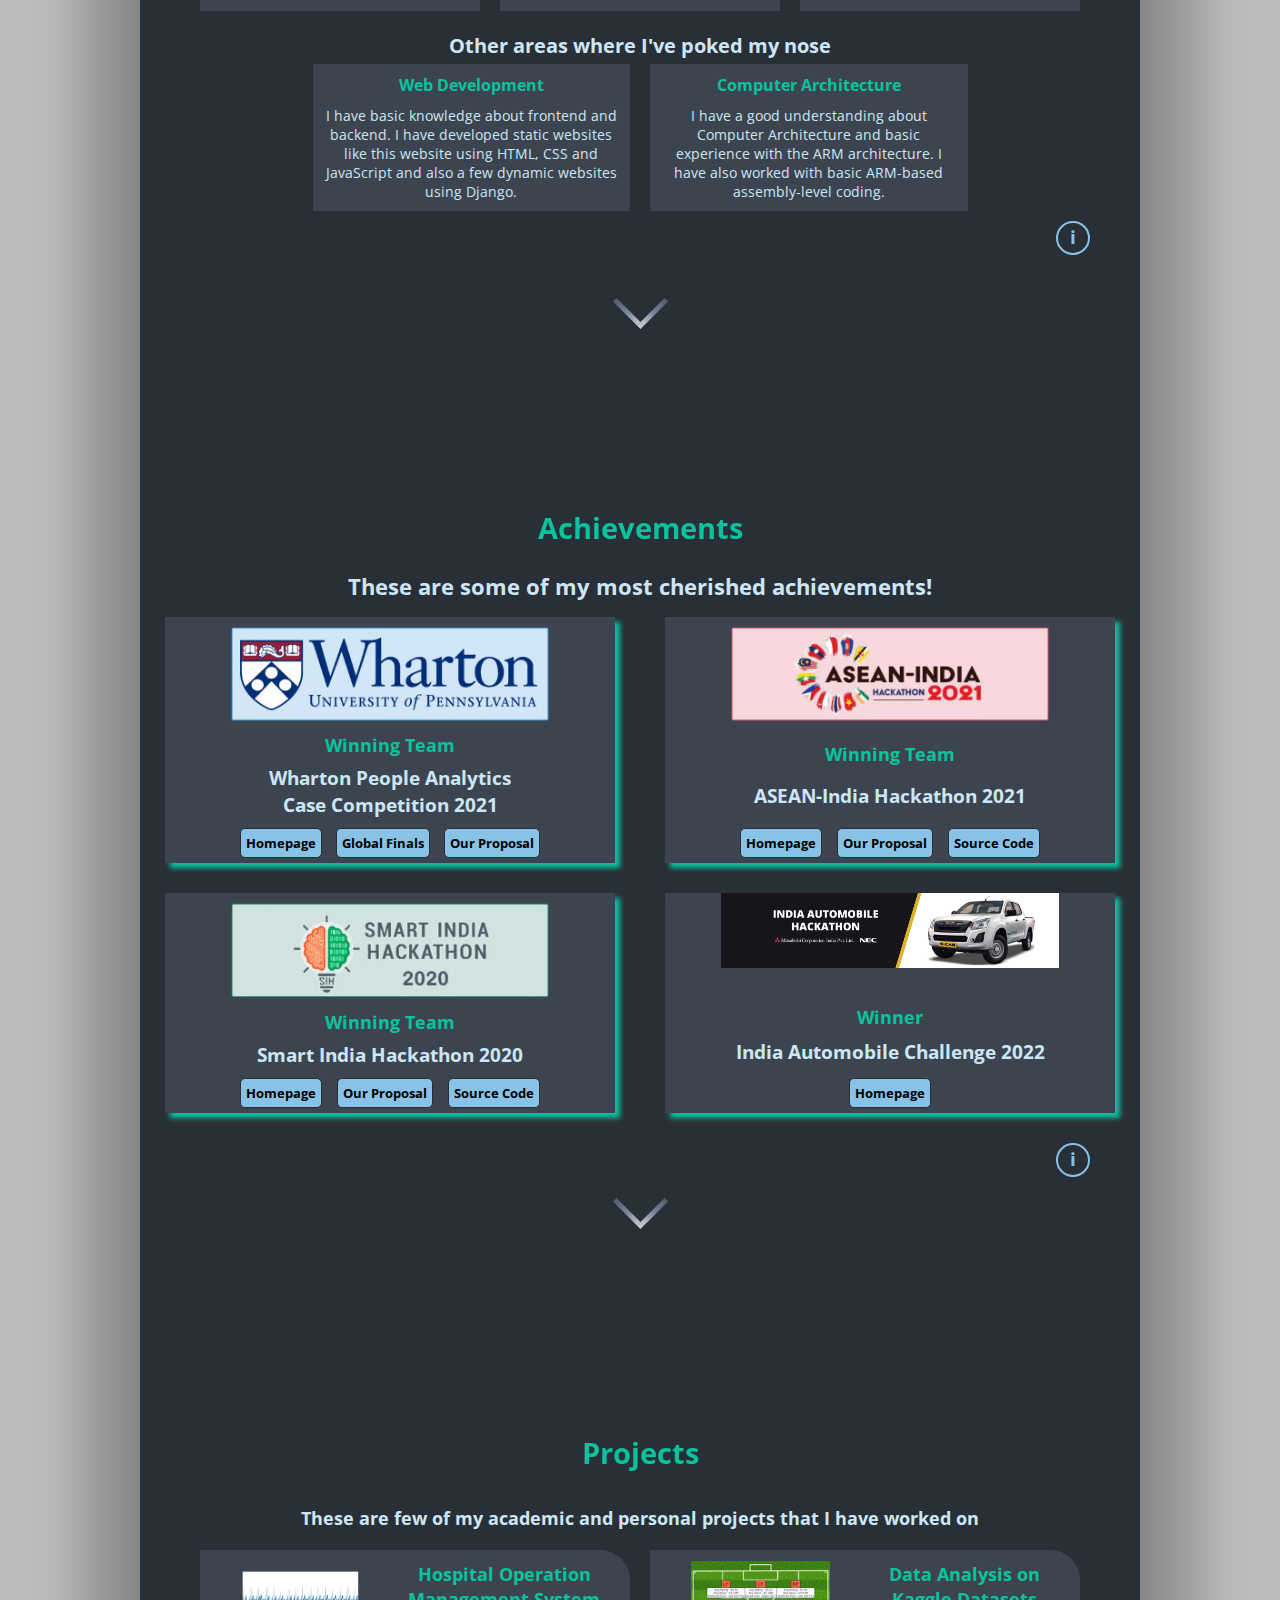
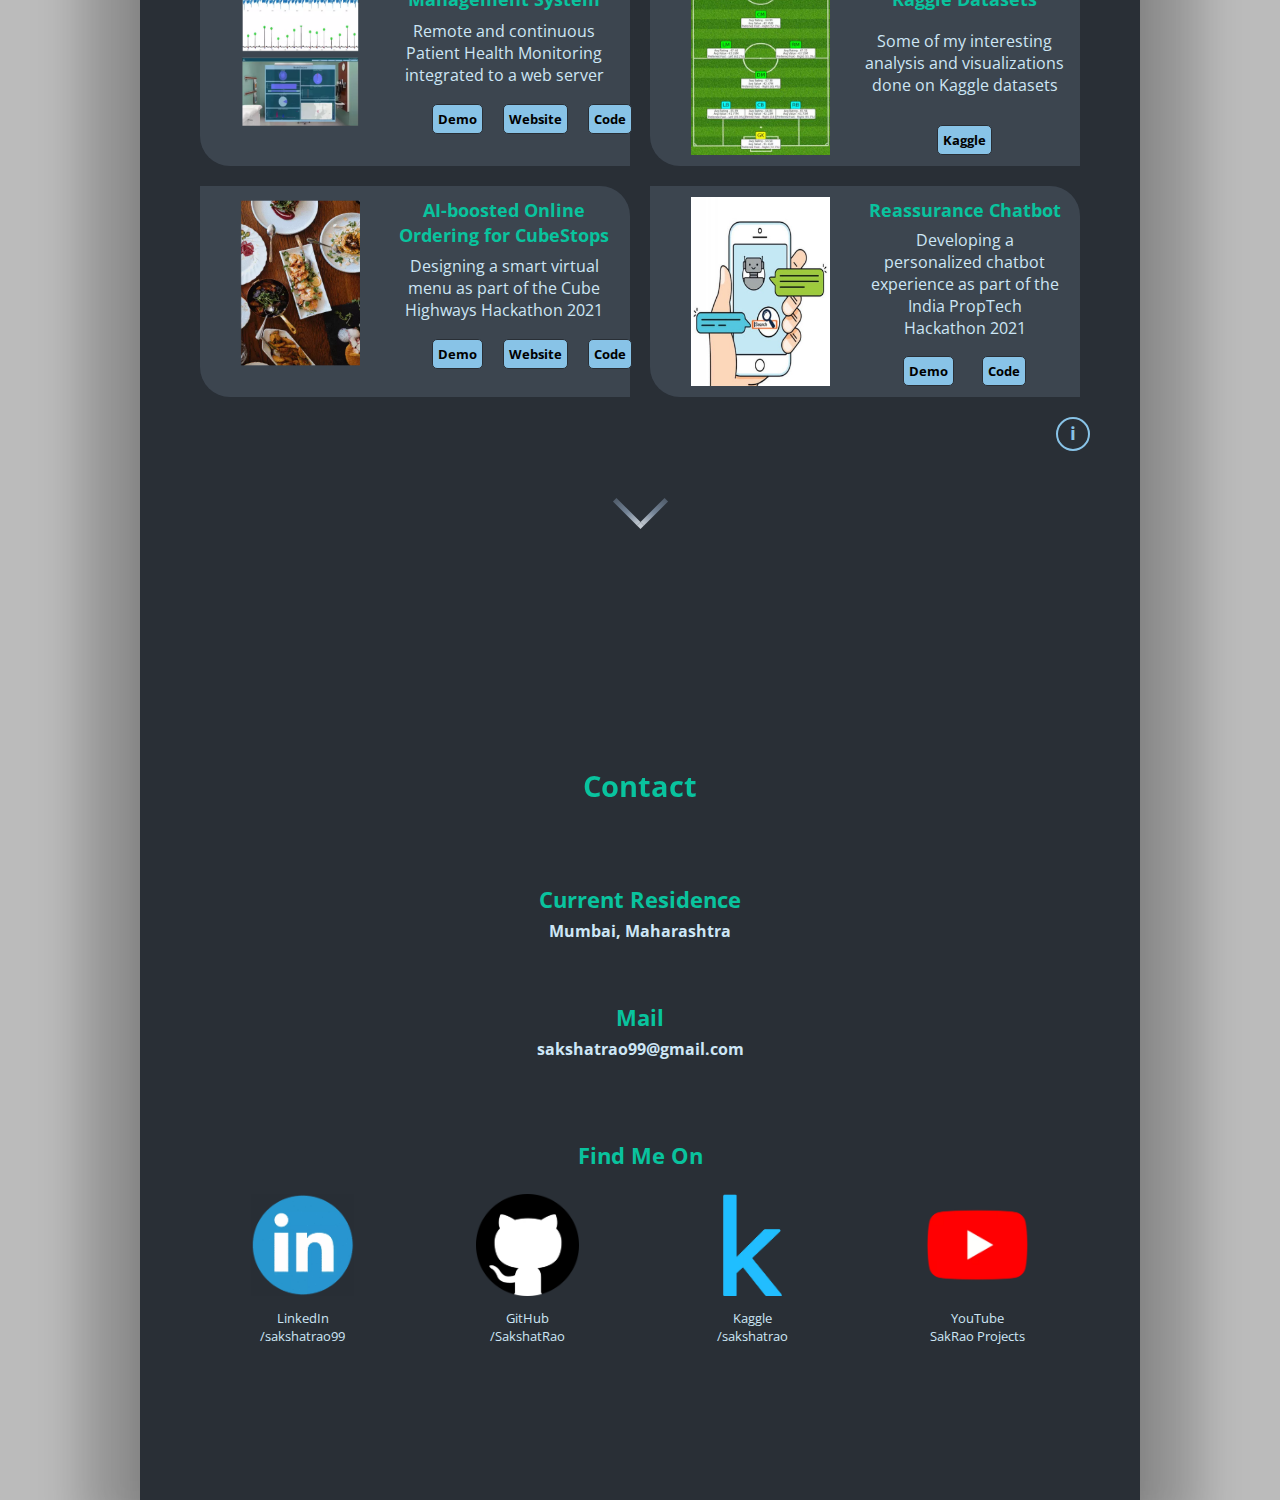
==== commit 579e9677: "Added poem & achievement" ====
--- a/index.html
+++ b/index.html
@@ -343,21 +343,21 @@
                             </div>
                             <div class="achievement_box">
                                 <div class='achievement_image'>
-                                    <img src="./Images/Achievements/swadeshi_uP.webp" alt="Swadeshi Microprocessor Challenge">
+                                    <img src="./Images/Achievements/india_automobile.png" alt="Swadeshi Microprocessor Challenge">
                                 </div>
                                 <div class='achievement_text'>
-                                    <h5 class='achievement_title'> Semi-Finalists </h5>
-                                    <h4 class='achievement_name' itemprop="award">Swadeshi Microprocessor Challenge 2020</h4>
-                                    <a href="https://innovate.mygov.in/swadeshi-microprocessor-challenge/" class='achievement_button' target="_blank" rel="noopener noreferrer">
+                                    <h5 class='achievement_title'> Winner </h5>
+                                    <h4 class='achievement_name' itemprop="award">India Automobile Challenge 2022</h4>
+                                    <a href="https://www.hackerearth.com/challenges/hackathon/india-automobile-hackathon-by-nec-and-mitsubishi-corporation-india/" class='achievement_button' target="_blank" rel="noopener noreferrer">
                                         <p>Know More</p>
                                     </a>
                                     <div class="achievement_buttons">
-                                        <a href="https://innovate.mygov.in/swadeshi-microprocessor-challenge/" class='achievement_button2' target="_blank" rel="noopener noreferrer">
+                                        <a href="https://www.hackerearth.com/challenges/hackathon/india-automobile-hackathon-by-nec-and-mitsubishi-corporation-india/" class='achievement_button2' target="_blank" rel="noopener noreferrer">
                                             <p>Homepage</p>
                                         </a>
-                                        <a href="https://www.youtube.com/watch?v=f_SxFl0m42Y" class='achievement_button2' target="_blank" rel="noopener noreferrer">
+                                        <!-- <a href="https://www.youtube.com/watch?v=f_SxFl0m42Y" class='achievement_button2' target="_blank" rel="noopener noreferrer">
                                             <p>Our Proposal</p>
-                                        </a>
+                                        </a> -->
                                     </div>
                                 </div>
                             </div>
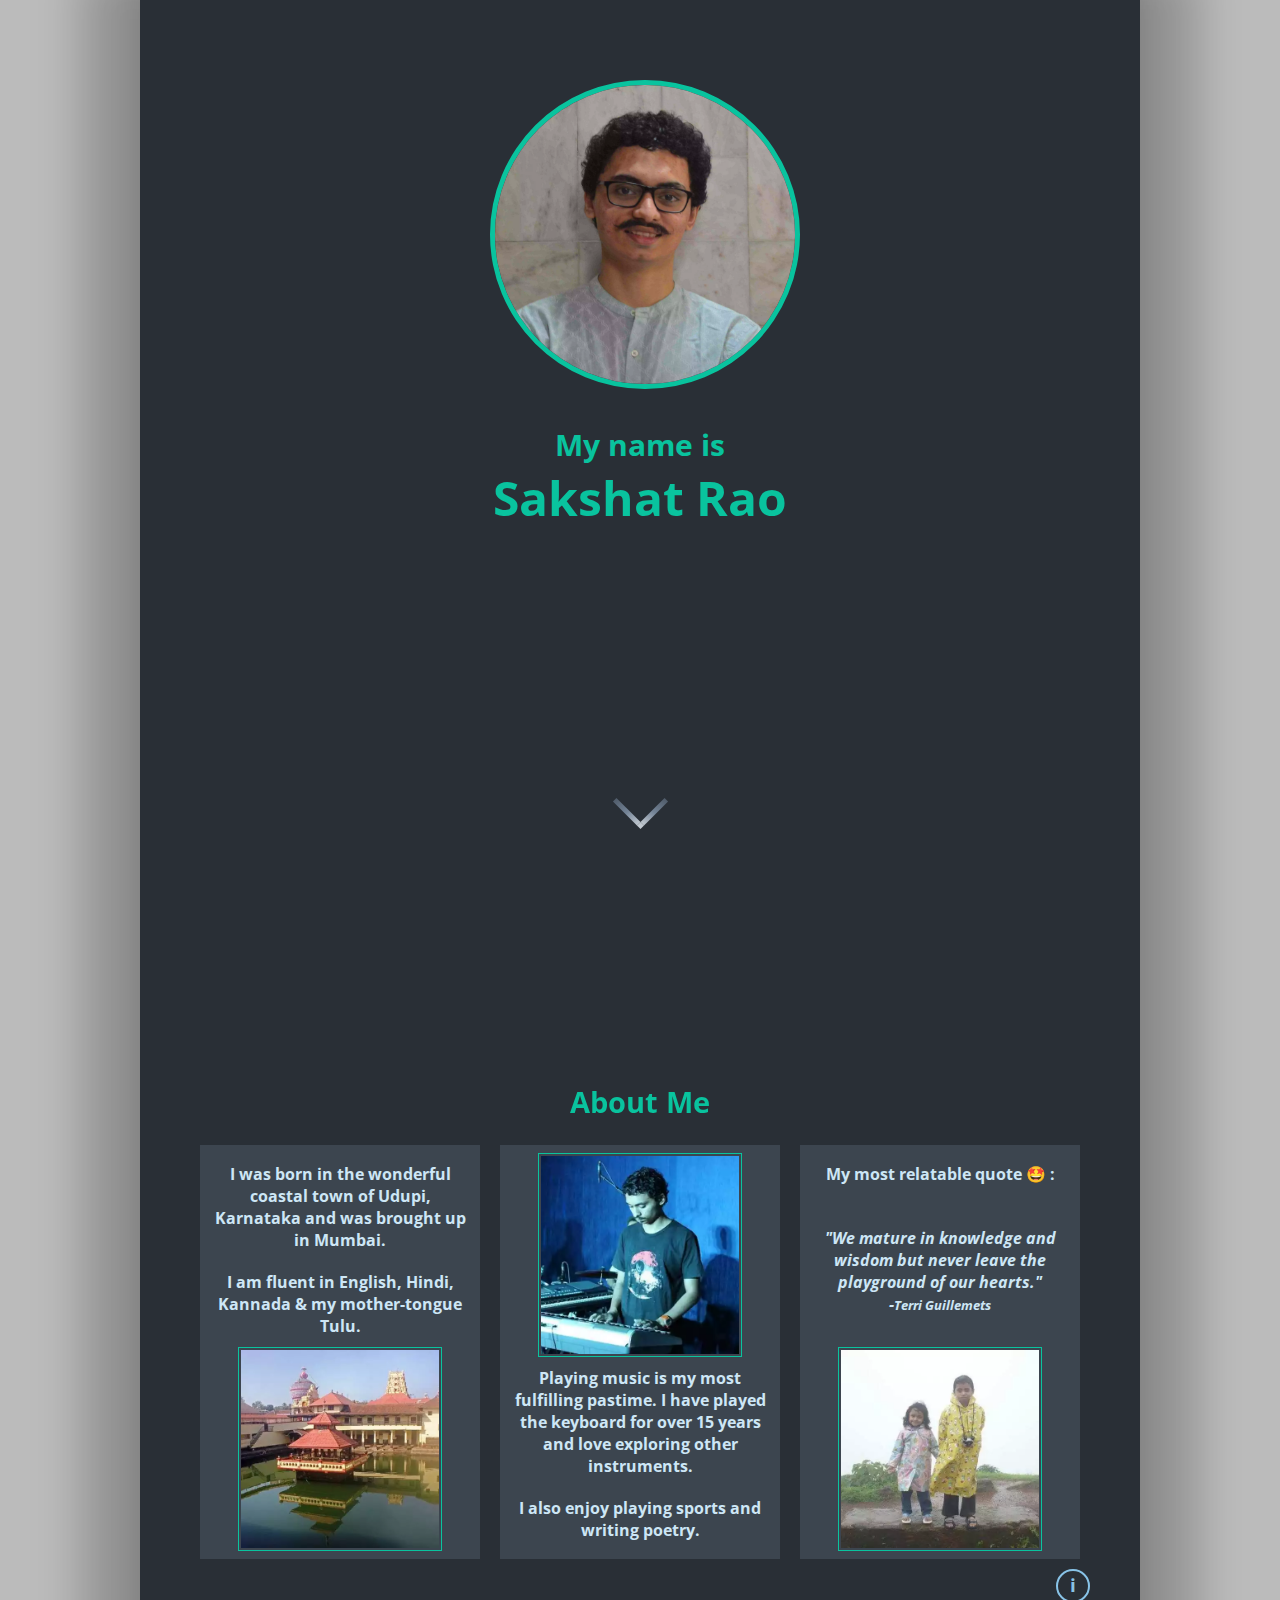
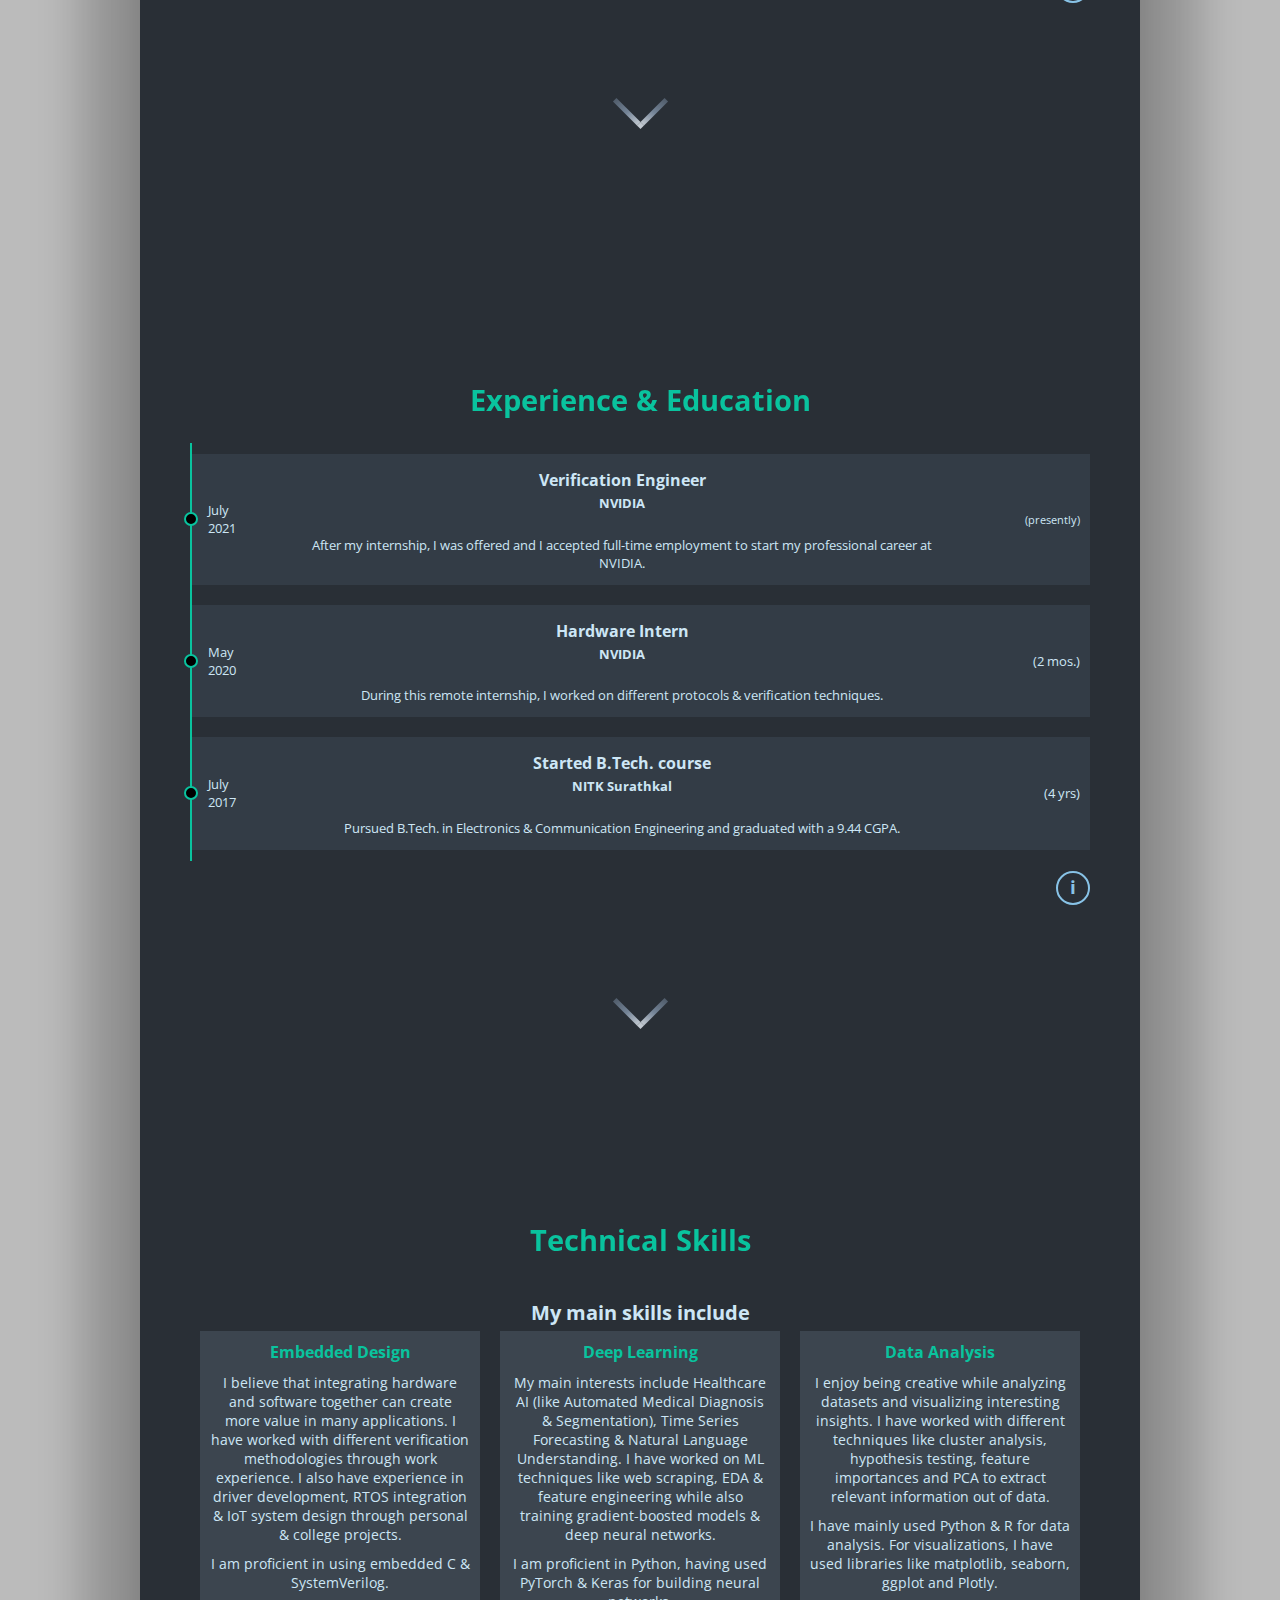
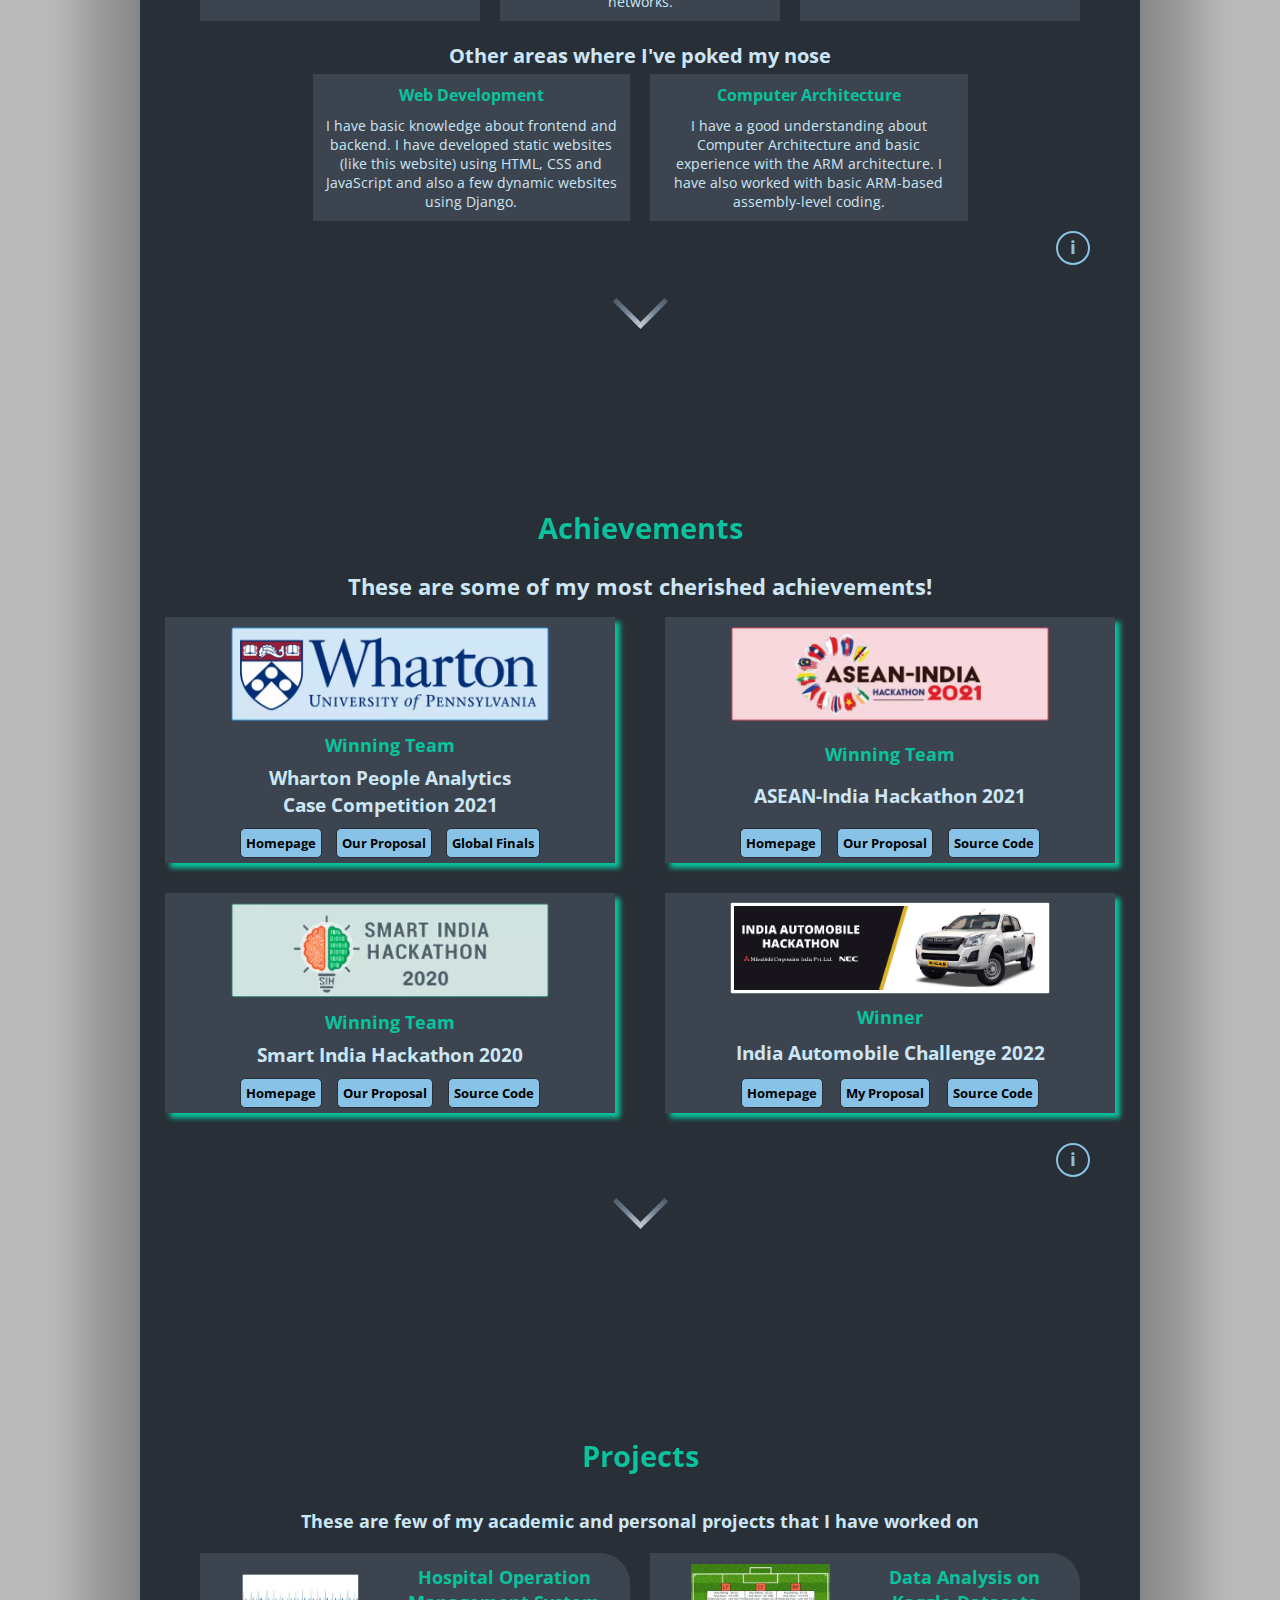
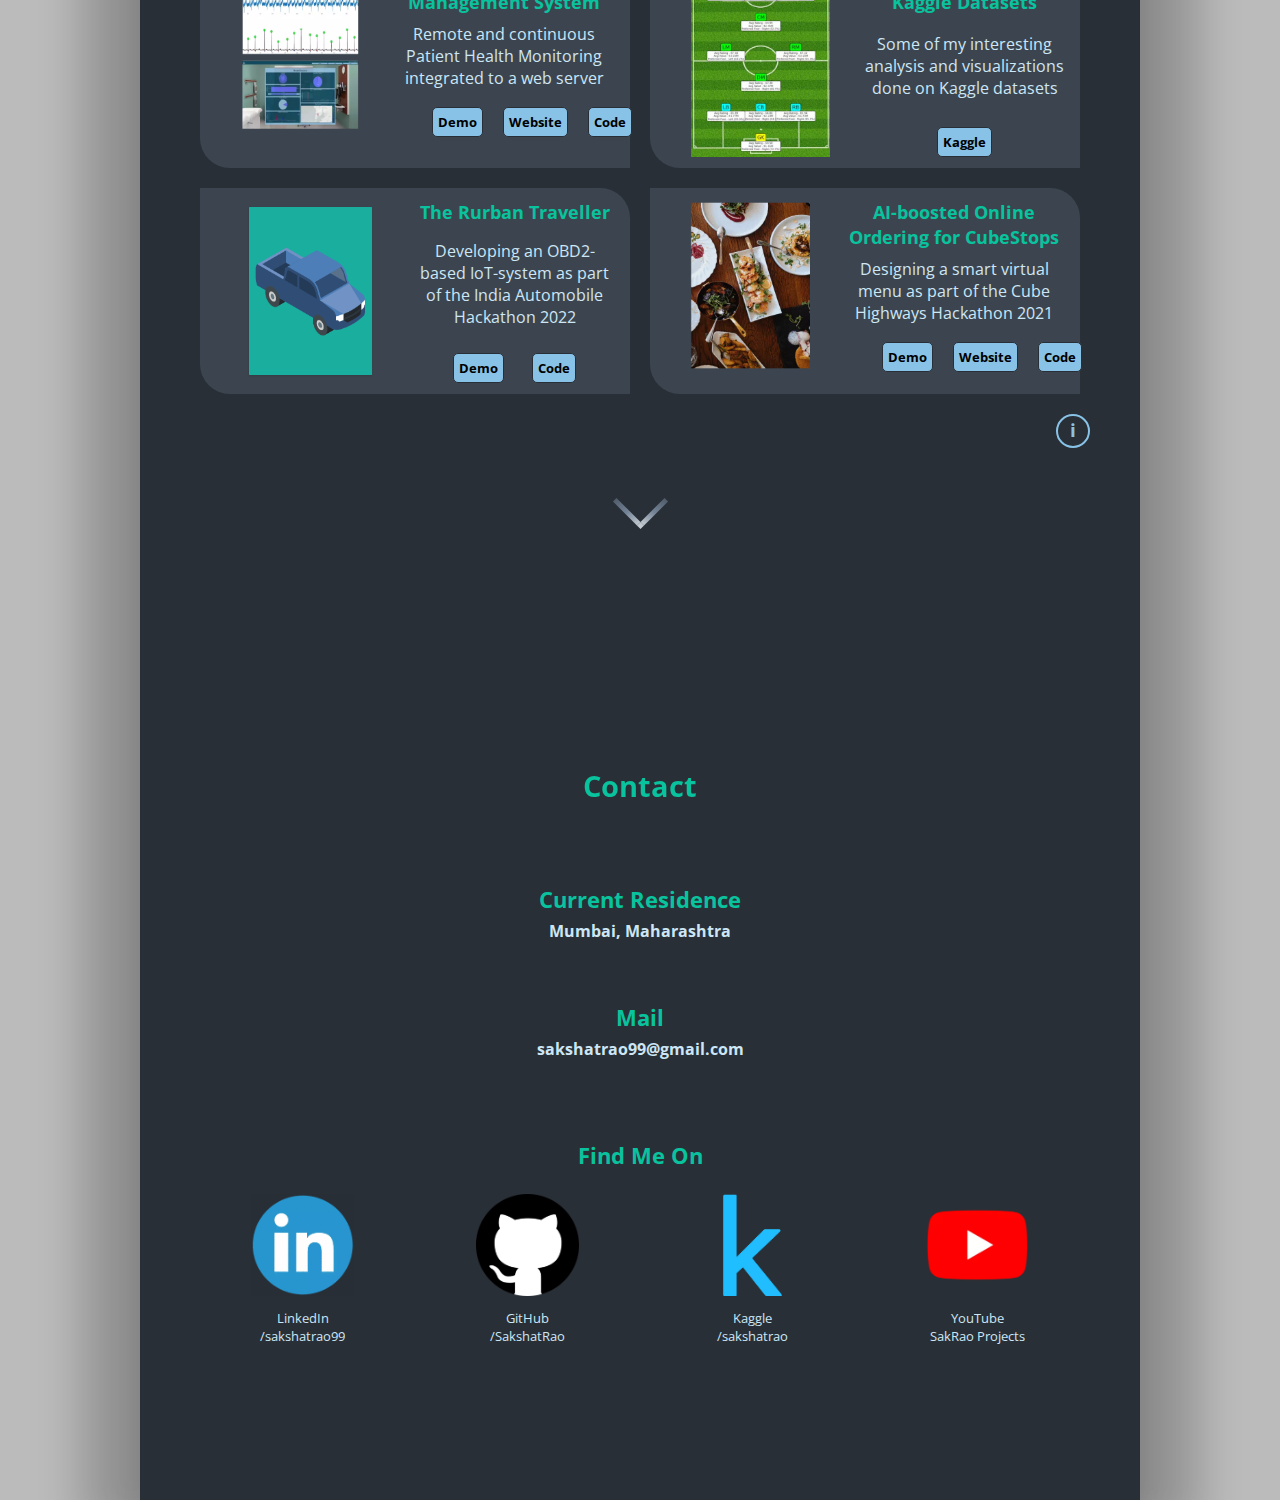
==== commit b0d69508: "Added all automobile hackathon changes" ====
--- a/index.html
+++ b/index.html
@@ -94,7 +94,7 @@
                                     <h5>Playing music is my most fulfilling pastime. I have played the keyboard for over 15 years and love exploring other instruments.</h5>
                                 </div>
                                 <div class='about_box_box about_text2'>
-                                    <h5>I also enjoy playing cricket, football and badminton.</h5>
+                                    <h5>I also enjoy playing sports and writing poetry.</h5>
                                 </div>
                             </div>
                             <div class="about_box">
@@ -138,7 +138,7 @@
                                 </div>
                                 <div class="timeline_text">
                                     <div class='timeline_title'>
-                                        <h5><span itemprop="jobTitle">ASIC Engineer</span><br><span itemprop="worksFor" itemscope itemtype="https://schema.org/Organization"><span itemprop="name"><small>NVIDIA</small></span></span></h5>
+                                        <h5><span itemprop="jobTitle">Verification Engineer</span><br><span itemprop="worksFor" itemscope itemtype="https://schema.org/Organization"><span itemprop="name"><small>NVIDIA</small></span></span></h5>
                                     </div>
                                     <div class='timeline_descr'>
                                         <p>After my internship, I was offered and I accepted full-time employment to start my professional career at NVIDIA.</p>
@@ -160,7 +160,7 @@
                                         <h5>Hardware Intern<br><small>NVIDIA</small></h5>
                                     </div>
                                     <div class='timeline_descr'>
-                                        <p>During this remote internship, I worked on enhancing and verifying some of NVIDIA's protocols.</p>
+                                        <p>During this remote internship, I worked on different protocols & verification techniques.</p>
                                     </div>
                                 </div>
                                 <div class='timeline_duration'>
@@ -211,18 +211,18 @@
                         <h3 class='skills_heading2'>My main skills include</h3>
                         <div class="skills_boxes">
                             <div class="skill_box">
+                                <p class="skill_name" itemprop="knowsAbout">Embedded Design</p>
+                                <p class="skill_info1">I have worked on embedded coding, driver development & verification</p>
+                                <p class="skill_info2">I have experience in embedded C & SystemVerilog</p>
+                                <p class="skill_detail1">I believe that integrating hardware and software together can create more value in many applications. I have worked with different verification methodologies through work experience. I also have experience in driver development, RTOS integration & IoT system design through personal & college projects.</p>
+                                <p class="skill_detail2">I am proficient in using embedded C & SystemVerilog.</p>
+                            </div>
+                            <div class="skill_box">
                                 <p class="skill_name" itemprop="knowsAbout">Deep Learning</p>
                                 <p class="skill_info1">My main interests are in Healthcare AI and Natural Language Understanding</p>
-                                <p class="skill_info2">I have mainly used PyTorch & Keras for training models</p>
-                                <p class="skill_detail1">Coming from a family of doctors, one of my main interests is in Healthcare AI. I have worked on a few Medical Diagnosis and Segmentation projects. Among my other interests are Time Series Forecasting & Natural Language Understanding.</p>
-                                <p class="skill_detail2">I am very proficient with coding in Python. I have mainly used PyTorch & Keras for building and training neural networks.</p>
-                            </div>
-                            <div class="skill_box">
-                                <p class="skill_name" itemprop="knowsAbout">Embedded Design</p>
-                                <p class="skill_info1">I have worked on embedded coding, driver development & FPGA design</p>
-                                <p class="skill_info2">I have experience in embedded C & SystemVerilog</p>
-                                <p class="skill_detail1">One of my goals is to integrate hardware and software together to create more value. I have worked on embedded coding, driver development, RTOS integration & IoT design. I also have experience working on FPGA design and development.</p>
-                                <p class="skill_detail2">I am proficient with using embedded C. I have also used SystemVerilog for FPGA design and functional & formal verification.</p>
+                                <p class="skill_info2">I have mainly used Python for training models</p>
+                                <p class="skill_detail1">My main interests include Healthcare AI (like Automated Medical Diagnosis & Segmentation), Time Series Forecasting & Natural Language Understanding. I have worked on ML techniques like web scraping, EDA & feature engineering while also training gradient-boosted models & deep neural networks.</p>
+                                <p class="skill_detail2">I am proficient in Python, having used PyTorch & Keras for building neural networks.</p>
                             </div>
                             <div class="skill_box">
                                 <p class="skill_name" itemprop="knowsAbout">Data Analysis</p>
@@ -238,7 +238,7 @@
                                 <div class="skill_other_box">
                                     <div class="skill_other_text">
                                         <p class='skill_other_name' itemprop="knowsAbout">Web Development</p>
-                                        <p class='skill_other_info' itemprop="knowsAbout">I have basic knowledge about frontend and backend. I have developed static websites like this website using HTML, CSS and JavaScript and also a few dynamic websites using Django.</p>
+                                        <p class='skill_other_info' itemprop="knowsAbout">I have basic knowledge about frontend and backend. I have developed static websites (like this website) using HTML, CSS and JavaScript and also a few dynamic websites using Django.</p>
                                     </div>
                                 </div>
                                 <div class="skill_other_box">
@@ -279,18 +279,18 @@
                                 <div class='achievement_text'>
                                     <h5 class='achievement_title'>Winning Team</h5>
                                     <h4 class='achievement_name' itemprop="award">Wharton People Analytics<br>Case Competition 2021</h4>
-                                    <a href="https://wpa.wharton.upenn.edu/2021-conference-competition/" class='achievement_button' target="_blank" rel="noopener noreferrer">
+                                    <a href="https://www.youtube.com/watch?v=zcZ6XvGnbms" class='achievement_button' target="_blank" rel="noopener noreferrer">
                                         <p>Know More</p>
                                     </a>
                                     <div class="achievement_buttons">
                                         <a href="https://wpa.wharton.upenn.edu/2021-conference-competition/" class='achievement_button2' target="_blank" rel="noopener noreferrer">
                                             <p>Homepage</p>
                                         </a>
+                                        <a href="https://www.youtube.com/watch?v=zcZ6XvGnbms" class='achievement_button2' target="_blank" rel="noopener noreferrer">
+                                            <p>Our Proposal</p>
+                                        </a>
                                         <a href="https://youtu.be/kGjOKEOrfig?t=1153" class='achievement_button2' target="_blank" rel="noopener noreferrer">
                                             <p>Global Finals</p>
-                                        </a>
-                                        <a href="https://www.youtube.com/watch?v=zcZ6XvGnbms" class='achievement_button2' target="_blank" rel="noopener noreferrer">
-                                            <p>Our Proposal</p>
                                         </a>
                                     </div>
                                 </div>
@@ -343,7 +343,7 @@
                             </div>
                             <div class="achievement_box">
                                 <div class='achievement_image'>
-                                    <img src="./Images/Achievements/india_automobile.png" alt="Swadeshi Microprocessor Challenge">
+                                    <img src="./Images/Achievements/india_automobile_hackathon.png" alt="Swadeshi Microprocessor Challenge">
                                 </div>
                                 <div class='achievement_text'>
                                     <h5 class='achievement_title'> Winner </h5>
@@ -355,9 +355,12 @@
                                         <a href="https://www.hackerearth.com/challenges/hackathon/india-automobile-hackathon-by-nec-and-mitsubishi-corporation-india/" class='achievement_button2' target="_blank" rel="noopener noreferrer">
                                             <p>Homepage</p>
                                         </a>
-                                        <!-- <a href="https://www.youtube.com/watch?v=f_SxFl0m42Y" class='achievement_button2' target="_blank" rel="noopener noreferrer">
-                                            <p>Our Proposal</p>
-                                        </a> -->
+                                        <a href="https://www.youtube.com/watch?v=vU0v6hrxSuk" class='achievement_button2' target="_blank" rel="noopener noreferrer">
+                                            <p>My Proposal</p>
+                                        </a>
+                                        <a href="https://github.com/SakshatRao/TheRurbanTraveller" class='achievement_button2' target="_blank" rel="noopener noreferrer">
+                                            <p>Source Code</p>
+                                        </a>
                                     </div>
                                 </div>
                             </div>
@@ -426,6 +429,25 @@
                             <div class="project_box snake-border">
                                 <div class='project_box_info'>
                                     <div class="project_image">
+                                        <img src="./Images/Projects/rurban_traveller_cover.png" alt="The Rurban Traveller">
+                                    </div>
+                                    <div class="project_text">
+                                        <h5 class='project_title'>The Rurban Traveller</h5>
+                                        <p class='project_descr'>Developing an OBD2-based IoT-system as part of the India Automobile Hackathon 2022</p>
+                                        <div class='project_buttons'>
+                                            <a href="https://www.youtube.com/watch?v=vU0v6hrxSuk" class='project_button' target="_blank" rel="noopener noreferrer">
+                                                <p>Demo</p>
+                                            </a>
+                                            <a href="https://github.com/SakshatRao/TheRurbanTraveller" class='project_extra_button' target="_blank" rel="noopener noreferrer">
+                                                <p>Code</p>
+                                            </a>
+                                        </div>
+                                    </div>
+                                </div>
+                            </div>
+                            <div class="project_box snake-border">
+                                <div class='project_box_info'>
+                                    <div class="project_image">
                                         <img src="./Images/Projects/ai_boosted_online_ordering.webp" alt="Cube Highways Hackathon">
                                     </div>
                                     <div class="project_text">
@@ -439,25 +461,6 @@
                                                 <p>Website</p>
                                             </a>
                                             <a href="https://github.com/SakshatRao/CubeHighwayHackathonWebApp" class='project_extra_button' target="_blank" rel="noopener noreferrer">
-                                                <p>Code</p>
-                                            </a>
-                                        </div>
-                                    </div>
-                                </div>
-                            </div>
-                            <div class="project_box snake-border">
-                                <div class='project_box_info'>
-                                    <div class="project_image">
-                                        <img src="./Images/Projects/reassurance_chatbot.jpg" alt="Reassurance Chatbot">
-                                    </div>
-                                    <div class="project_text">
-                                        <h5 class='project_title'>Reassurance Chatbot</h5>
-                                        <p class='project_descr'>Developing a personalized chatbot experience as part of the India PropTech Hackathon 2021</p>
-                                        <div class='project_buttons'>
-                                            <a href="https://youtu.be/a5vpYZm-r1U" class='project_button' target="_blank" rel="noopener noreferrer">
-                                                <p>Demo</p>
-                                            </a>
-                                            <a href="https://github.com/SakshatRao/ReassuranceChatbot" class='project_extra_button' target="_blank" rel="noopener noreferrer">
                                                 <p>Code</p>
                                             </a>
                                         </div>
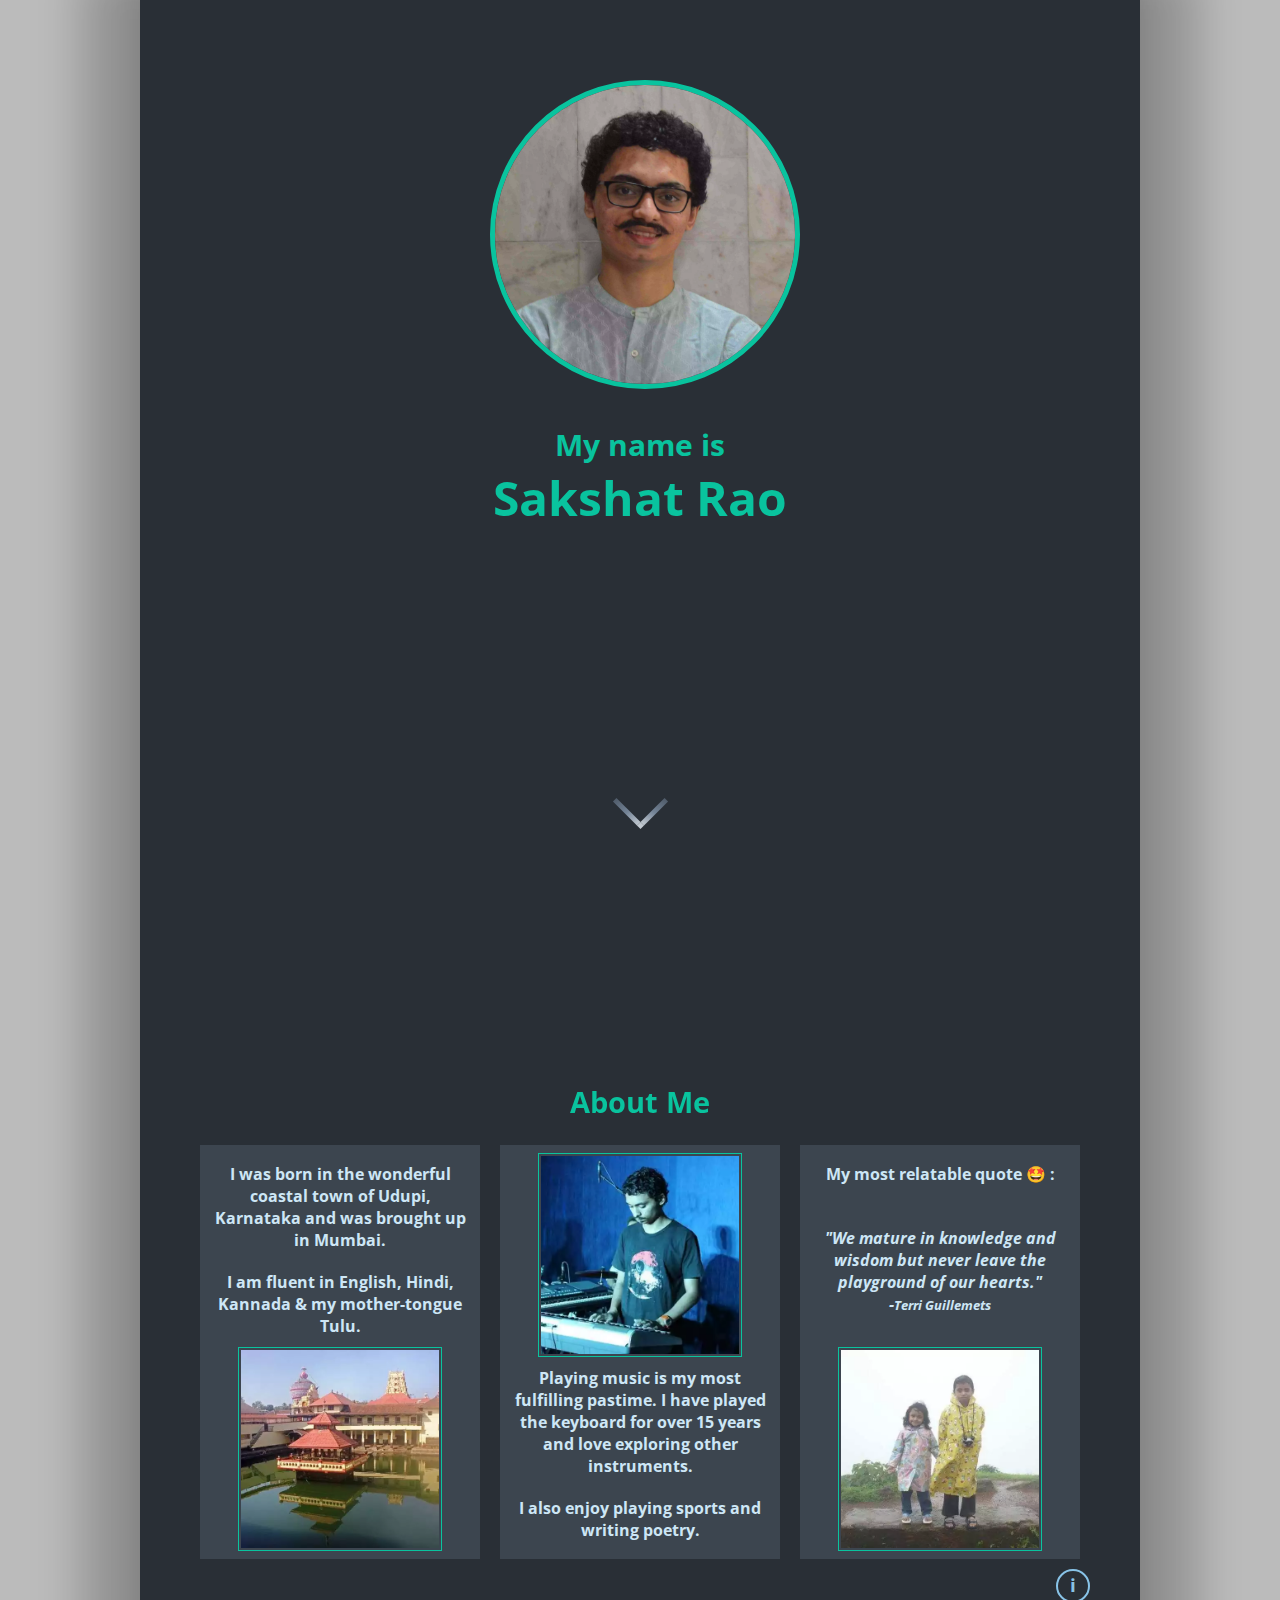
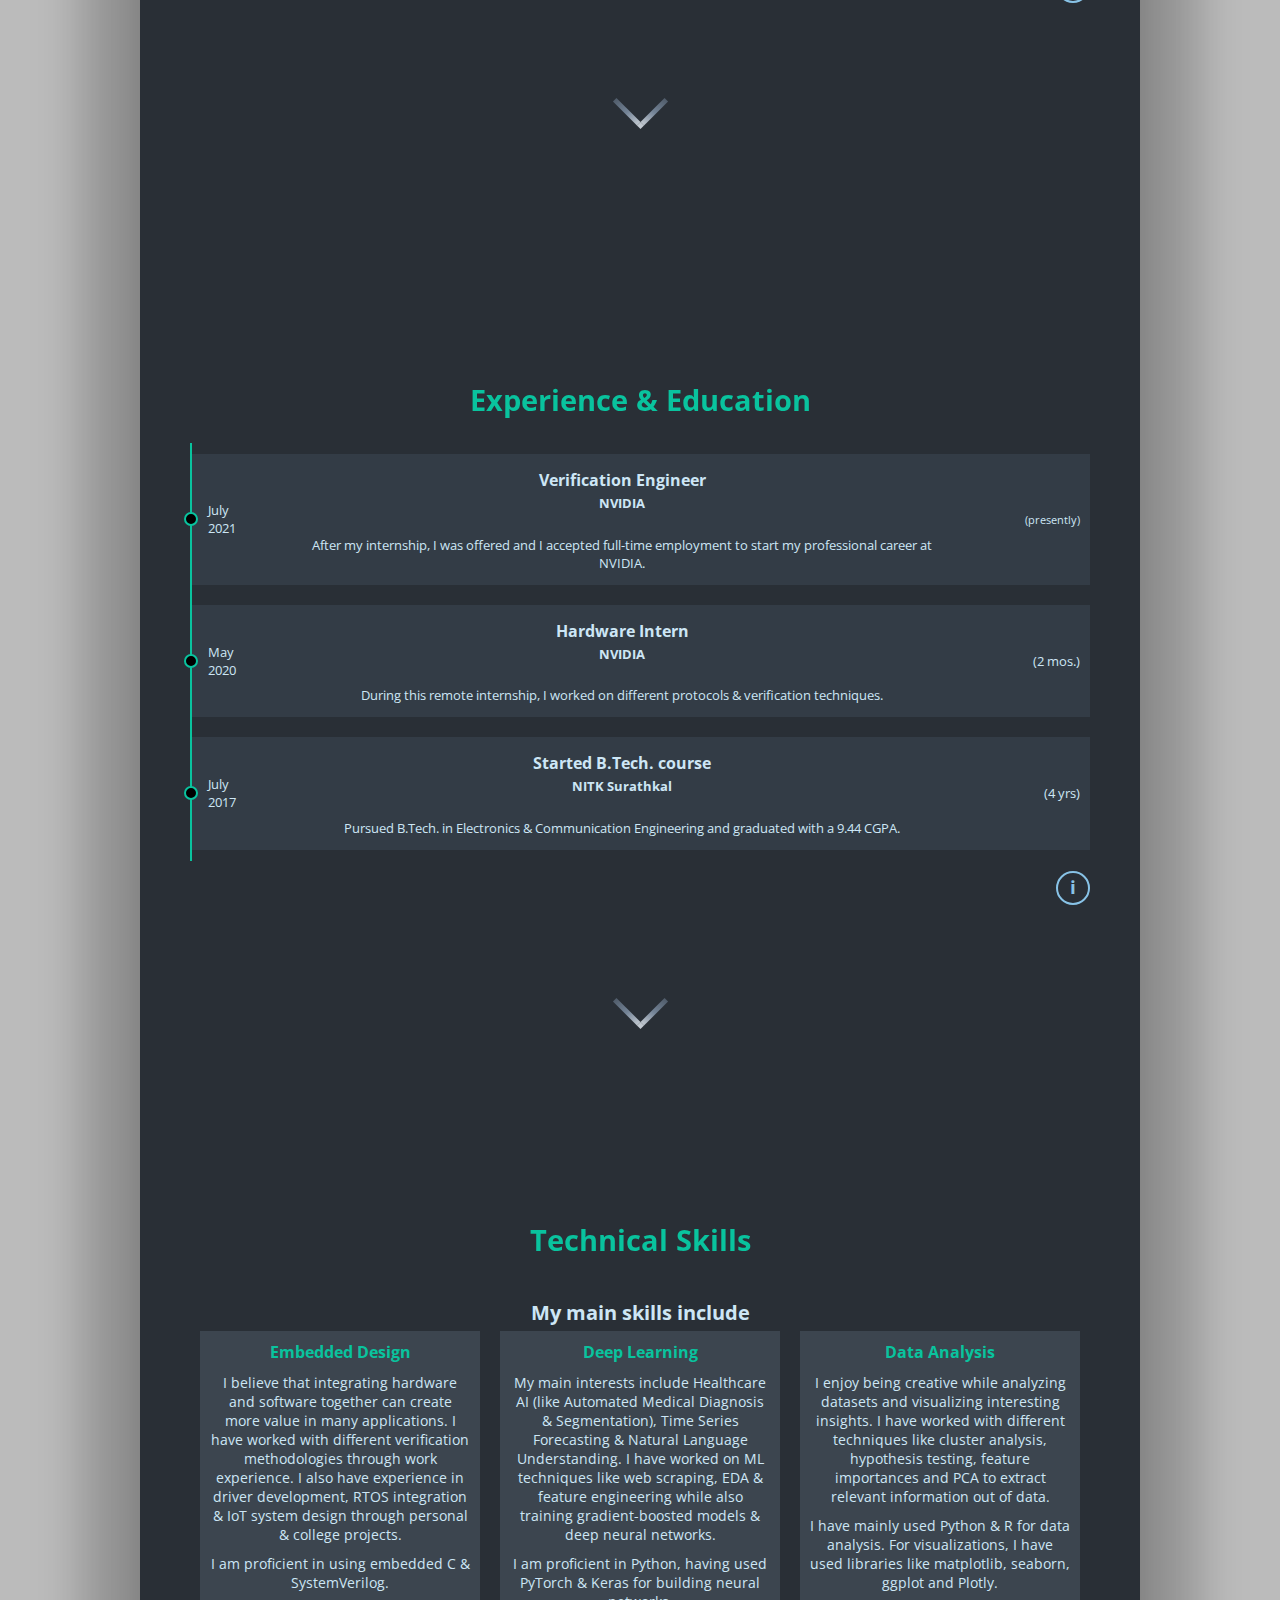
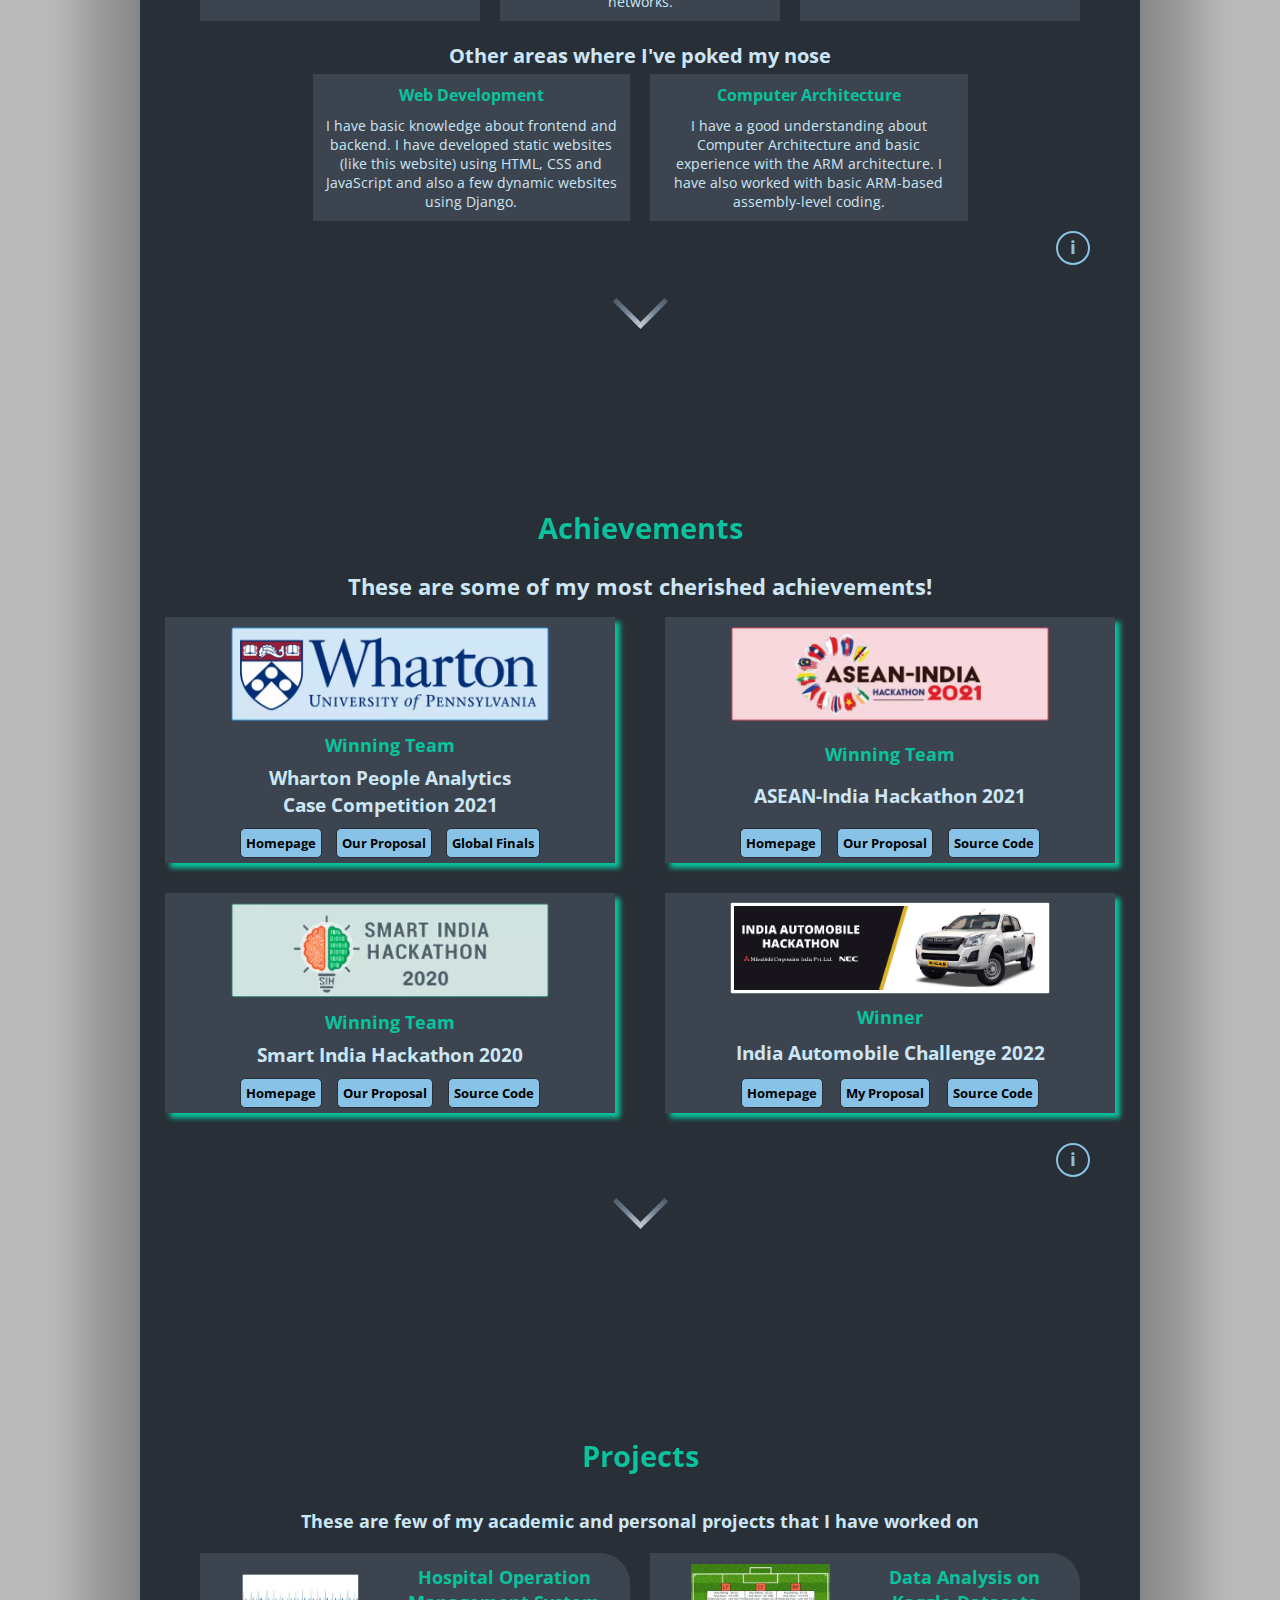
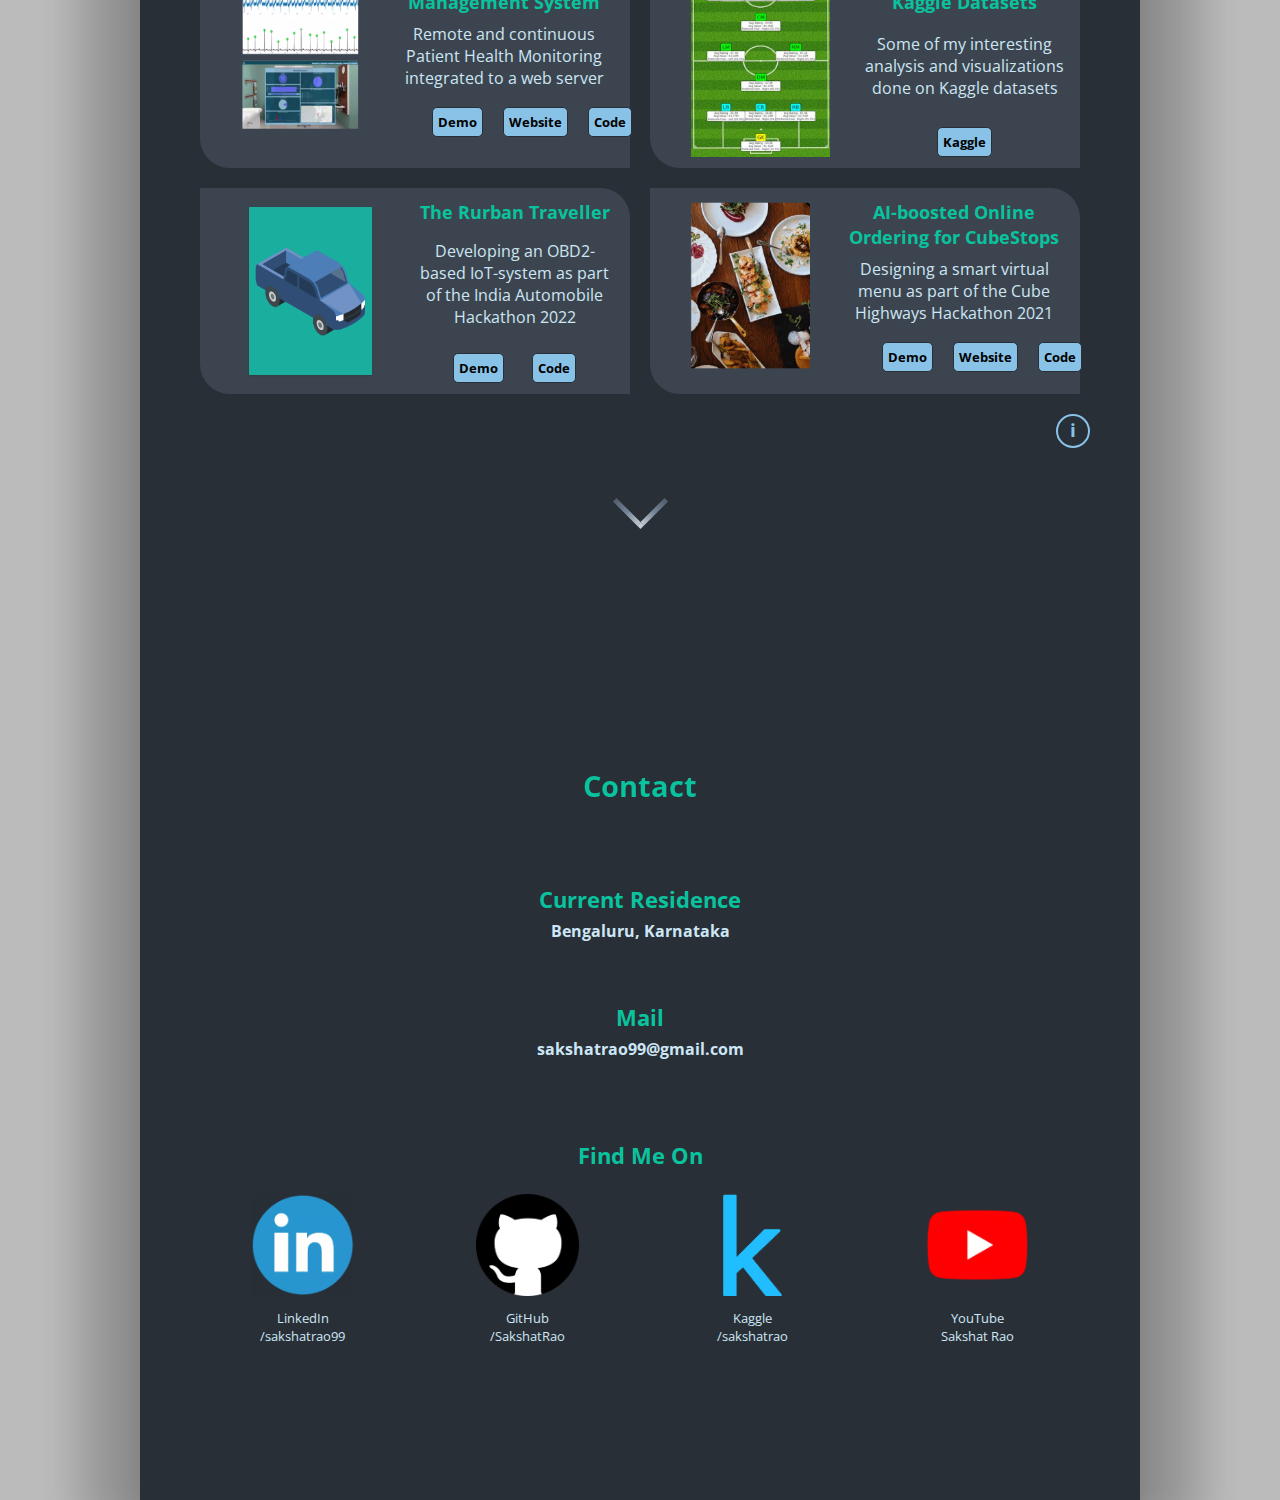
==== commit 7ce20d41: "Updating some info" ====
--- a/index.html
+++ b/index.html
@@ -286,7 +286,7 @@
                                         <a href="https://wpa.wharton.upenn.edu/2021-conference-competition/" class='achievement_button2' target="_blank" rel="noopener noreferrer">
                                             <p>Homepage</p>
                                         </a>
-                                        <a href="https://www.youtube.com/watch?v=zcZ6XvGnbms" class='achievement_button2' target="_blank" rel="noopener noreferrer">
+                                        <a href="https://www.youtube.com/watch?v=zcZ6XvGnbms&list=PLCR3DBlE5tQzeM-mrDAG539wftLftTnCd&index=7" class='achievement_button2' target="_blank" rel="noopener noreferrer">
                                             <p>Our Proposal</p>
                                         </a>
                                         <a href="https://youtu.be/kGjOKEOrfig?t=1153" class='achievement_button2' target="_blank" rel="noopener noreferrer">
@@ -355,7 +355,7 @@
                                         <a href="https://www.hackerearth.com/challenges/hackathon/india-automobile-hackathon-by-nec-and-mitsubishi-corporation-india/" class='achievement_button2' target="_blank" rel="noopener noreferrer">
                                             <p>Homepage</p>
                                         </a>
-                                        <a href="https://www.youtube.com/watch?v=vU0v6hrxSuk" class='achievement_button2' target="_blank" rel="noopener noreferrer">
+                                        <a href="https://www.youtube.com/watch?v=n_vhLdWA5T0&list=PLCR3DBlE5tQzeM-mrDAG539wftLftTnCd&index=6" class='achievement_button2' target="_blank" rel="noopener noreferrer">
                                             <p>My Proposal</p>
                                         </a>
                                         <a href="https://github.com/SakshatRao/TheRurbanTraveller" class='achievement_button2' target="_blank" rel="noopener noreferrer">
@@ -397,7 +397,7 @@
                                         <h5 class='project_title'>Hospital Operation Management System</h5>
                                         <p class='project_descr'>Remote and continuous Patient Health Monitoring integrated to a web server</p>
                                         <div class='project_buttons'>
-                                            <a href="https://www.youtube.com/watch?v=sNxa3SpIbTA" class='project_button' target="_blank" rel="noopener noreferrer">
+                                            <a href="https://www.youtube.com/watch?v=t0MK1a7VLh0&list=PLCR3DBlE5tQzeM-mrDAG539wftLftTnCd&index=2" class='project_button' target="_blank" rel="noopener noreferrer">
                                                 <p>Demo</p>
                                             </a>
                                             <a href="https://smart-hospital-server.herokuapp.com/" class='project_extra_button' target="_blank" rel="noopener noreferrer">
@@ -435,7 +435,7 @@
                                         <h5 class='project_title'>The Rurban Traveller</h5>
                                         <p class='project_descr'>Developing an OBD2-based IoT-system as part of the India Automobile Hackathon 2022</p>
                                         <div class='project_buttons'>
-                                            <a href="https://www.youtube.com/watch?v=vU0v6hrxSuk" class='project_button' target="_blank" rel="noopener noreferrer">
+                                            <a href="https://www.youtube.com/watch?v=n_vhLdWA5T0&list=PLCR3DBlE5tQzeM-mrDAG539wftLftTnCd&index=6" class='project_button' target="_blank" rel="noopener noreferrer">
                                                 <p>Demo</p>
                                             </a>
                                             <a href="https://github.com/SakshatRao/TheRurbanTraveller" class='project_extra_button' target="_blank" rel="noopener noreferrer">
@@ -454,7 +454,7 @@
                                         <h5 class='project_title'>AI-boosted Online Ordering for CubeStops</h5>
                                         <p class='project_descr'>Designing a smart virtual menu as part of the Cube Highways Hackathon 2021</p>
                                         <div class='project_buttons'>
-                                            <a href="https://www.youtube.com/watch?v=6KZ1Z1YzDso" class='project_button' target="_blank" rel="noopener noreferrer">
+                                            <a href="https://www.youtube.com/watch?v=edR0hk6SKzE&list=PLCR3DBlE5tQzeM-mrDAG539wftLftTnCd&index=3" class='project_button' target="_blank" rel="noopener noreferrer">
                                                 <p>Demo</p>
                                             </a>
                                             <a href="https://online-ordering-cubestop.herokuapp.com/" class='project_extra_button' target="_blank" rel="noopener noreferrer">
@@ -491,9 +491,9 @@
                     <div class="contact_info">
                         <div class="contact_residence">
                             <h3>Current Residence</h3>
-                            <a href="https://www.google.co.in/maps/place/Mumbai,+Maharashtra/@19.0821978,72.741102,11z/data=!3m1!4b1!4m5!3m4!1s0x3be7c6306644edc1:0x5da4ed8f8d648c69!8m2!3d19.0759837!4d72.8776559" class='contact_residence_link' target="_blank" rel="noopener noreferrer">
+                            <a href="https://www.google.com/maps/place/Bengaluru,+Karnataka/@12.9542946,77.4908548,11z/data=!3m1!4b1!4m5!3m4!1s0x3bae1670c9b44e6d:0xf8dfc3e8517e4fe0!8m2!3d12.9715987!4d77.5945627" class='contact_residence_link' target="_blank" rel="noopener noreferrer">
                                 <div>
-                                    <h5 itemprop="address">Mumbai, Maharashtra</h5>
+                                    <h5 itemprop="address">Bengaluru, Karnataka</h5>
                                 </div>
                             </a>
                         </div>
@@ -543,7 +543,7 @@
                                         <img src="./Images/Contacts/youtube_logo.webp" alt="Youtube">
                                     </div>
                                     <div class="contact_name">
-                                        <p>YouTube<br>SakRao Projects</p>
+                                        <p>YouTube<br>Sakshat Rao</p>
                                     </div>
                                 </div>
                             </a>
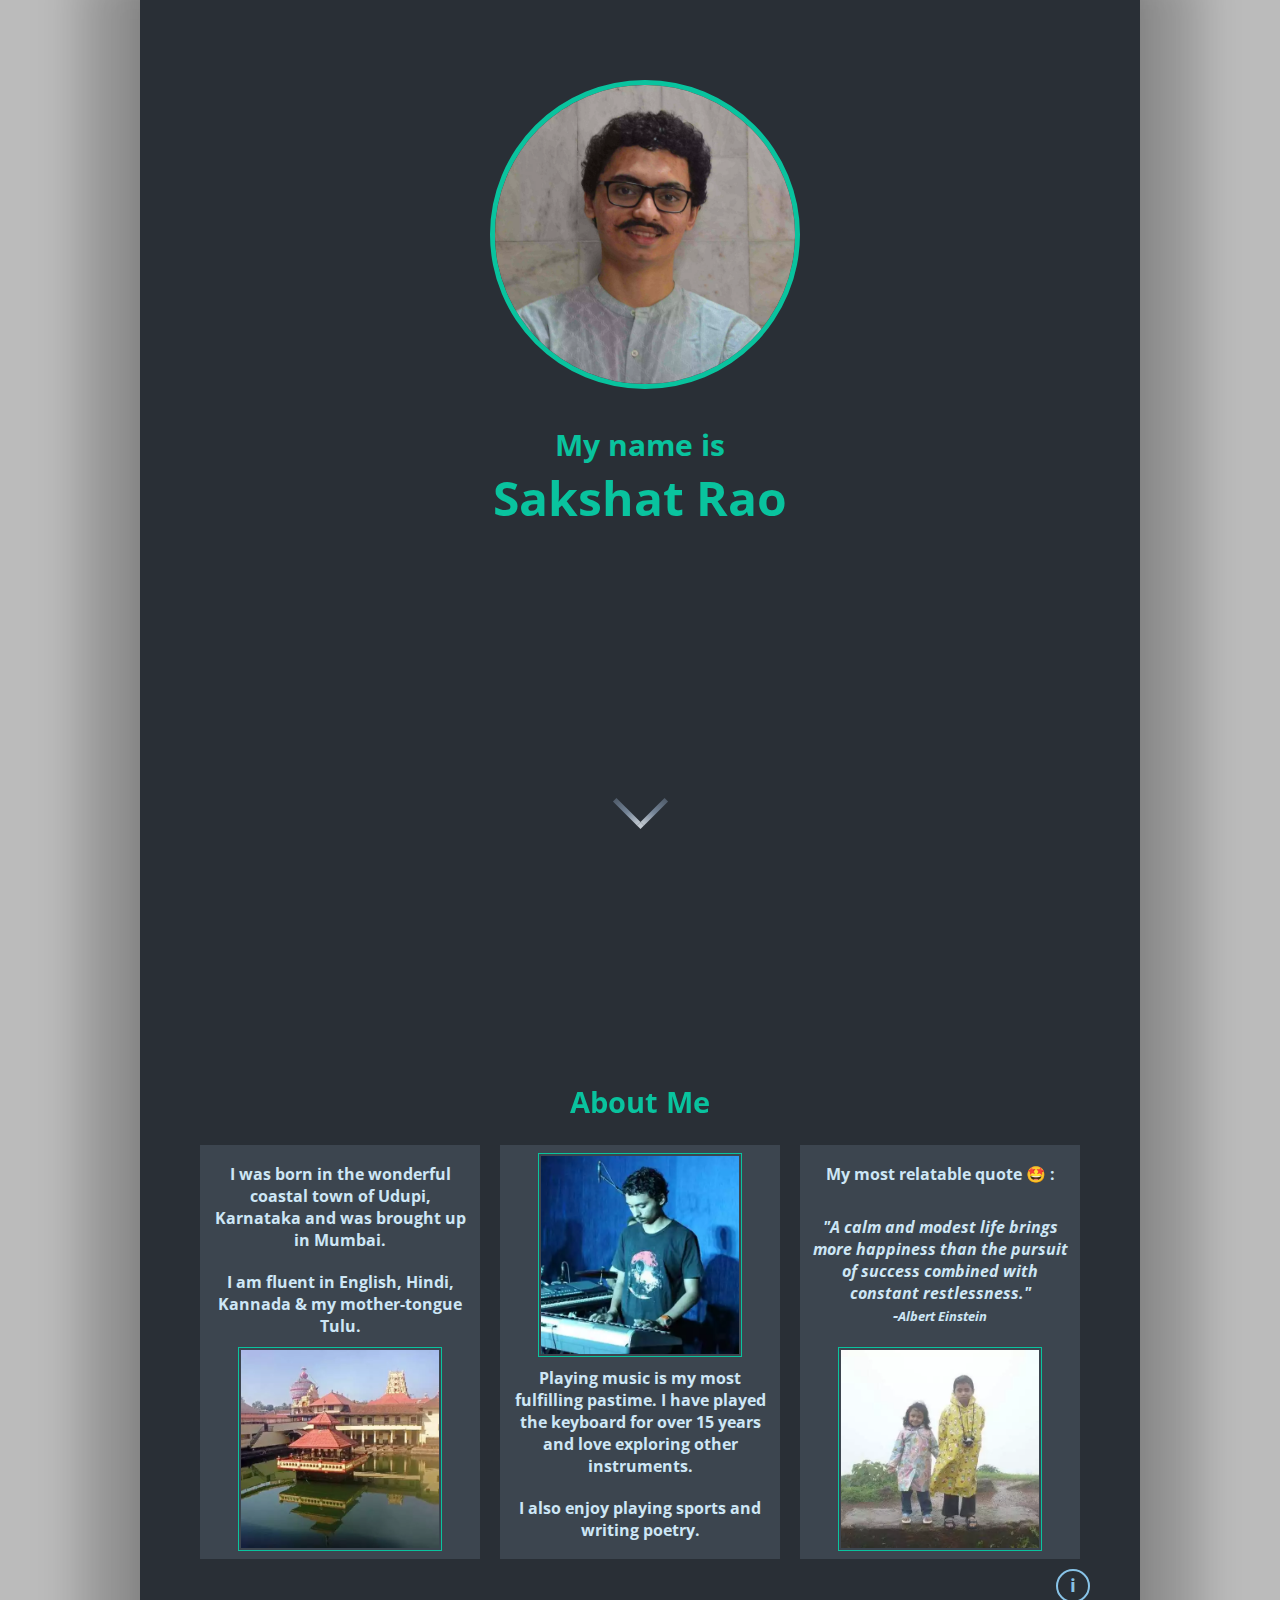
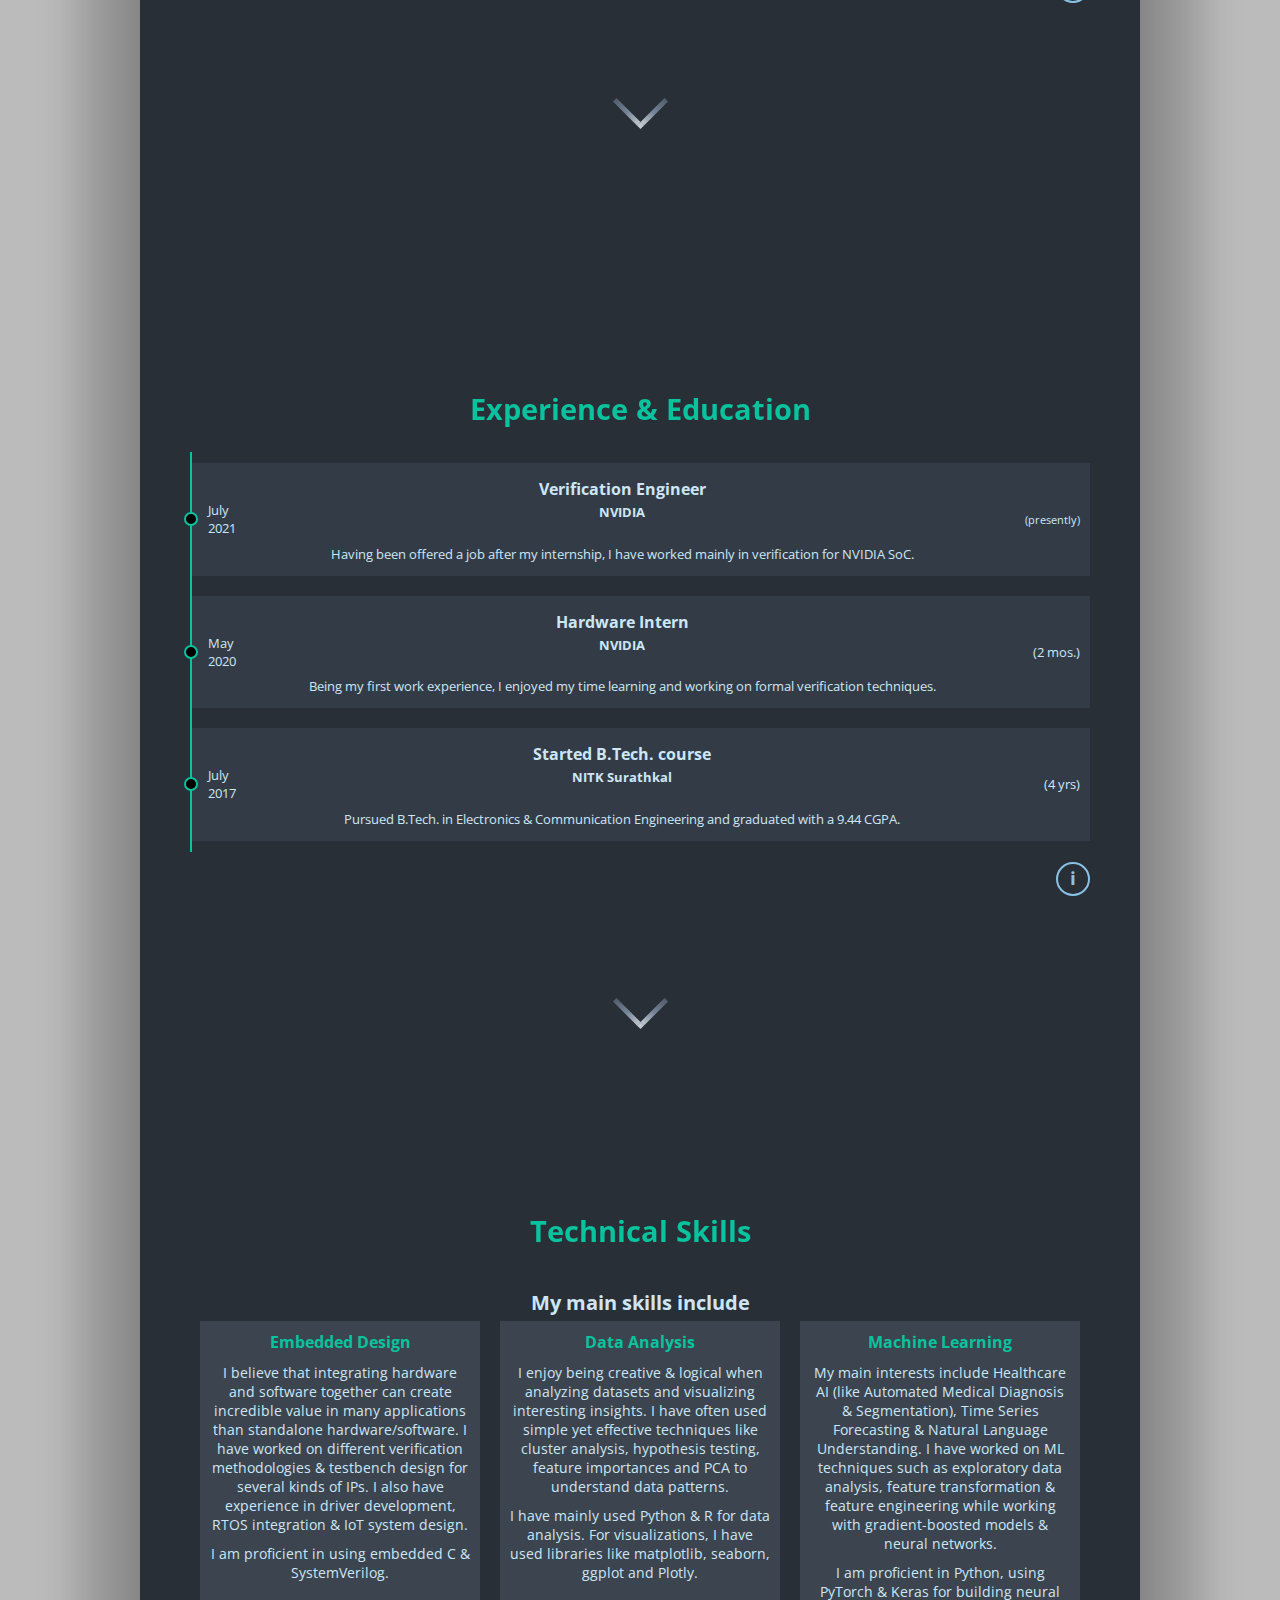
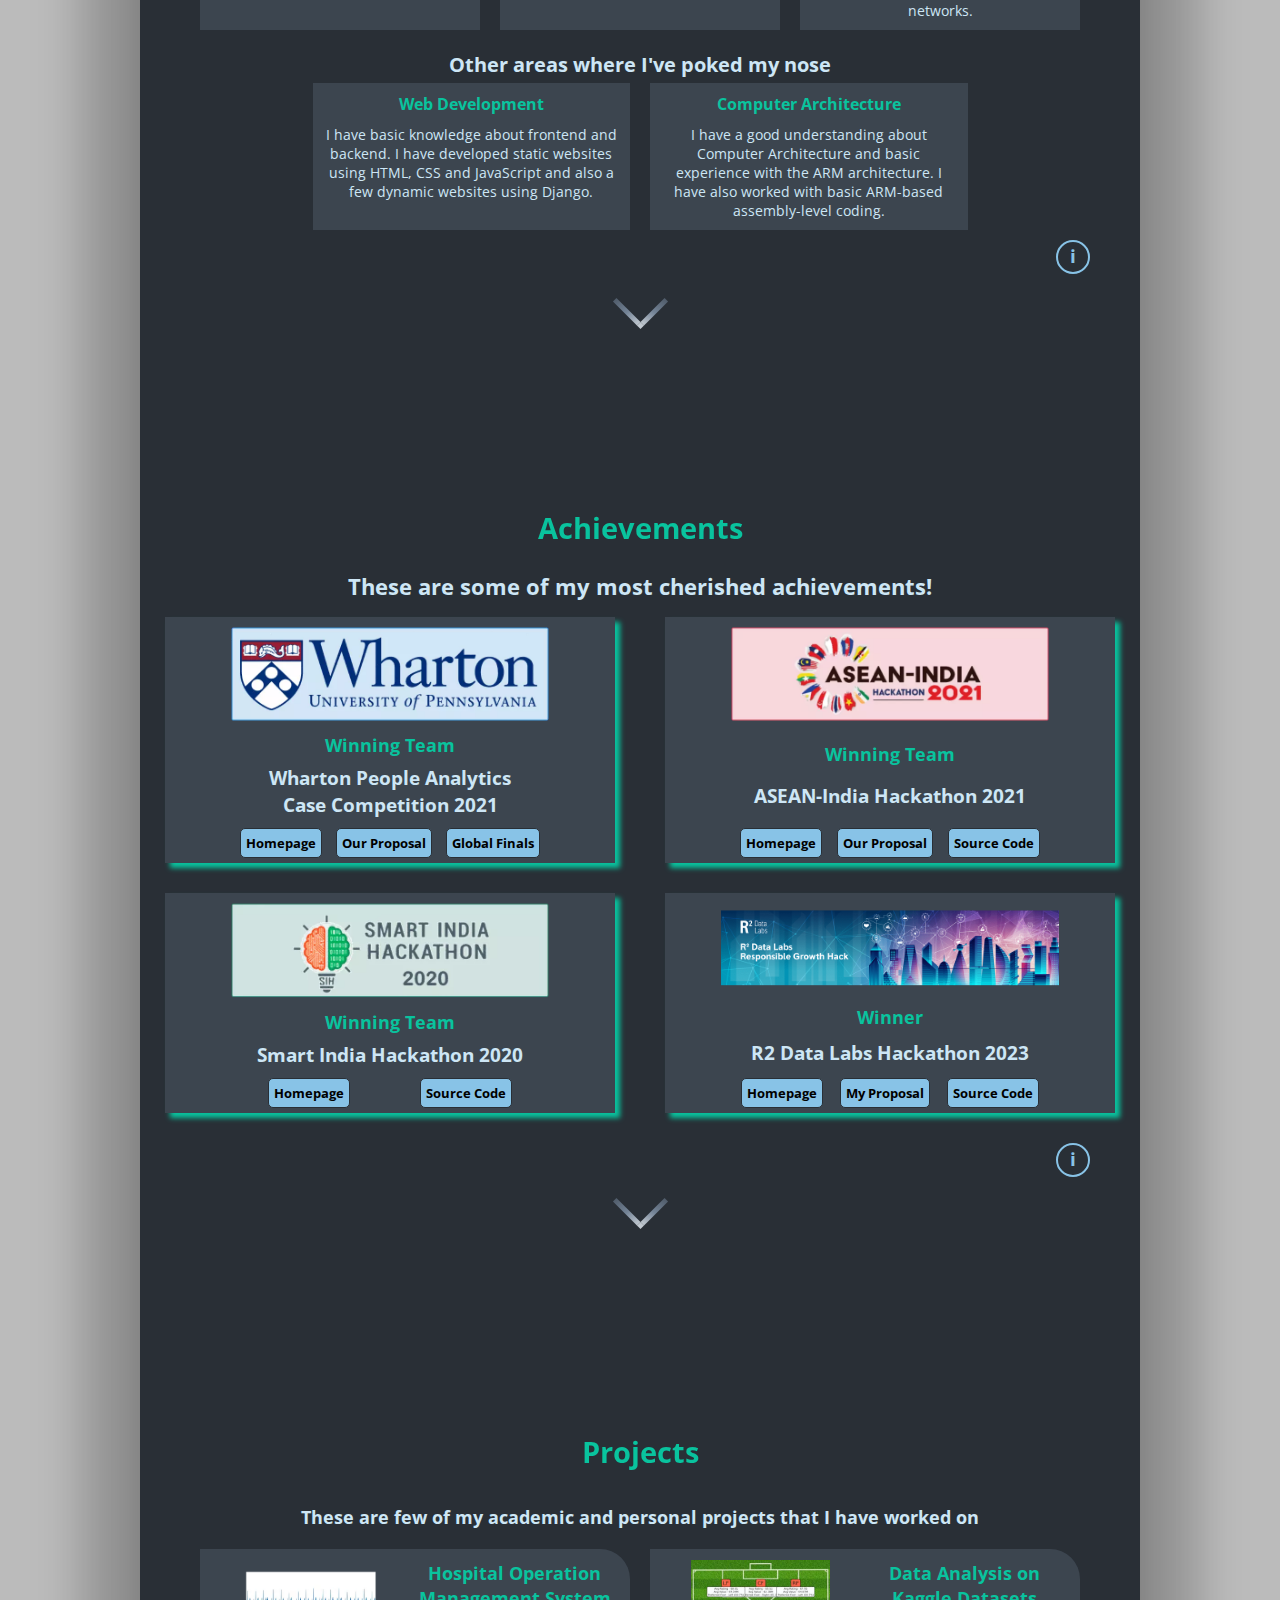
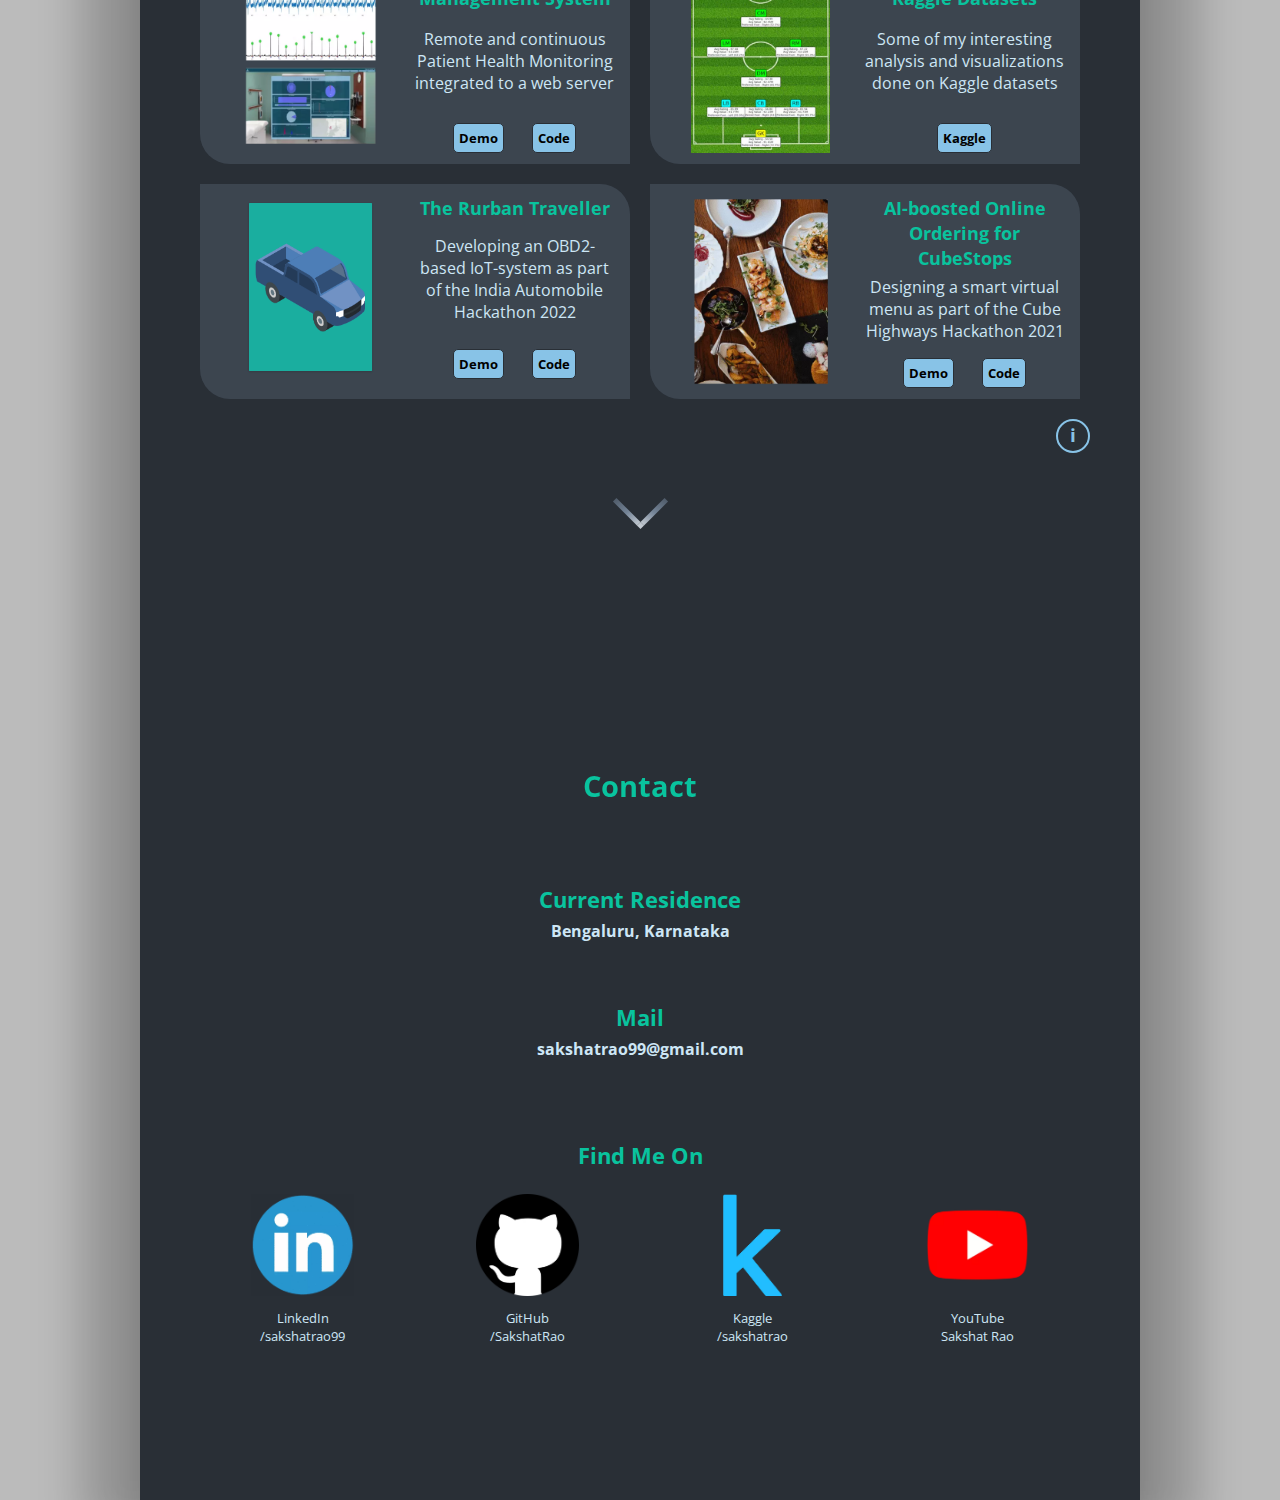
==== commit 94a86df9: "Updated content" ====
--- a/index.html
+++ b/index.html
@@ -102,7 +102,8 @@
                                     <h5>My most relatable quote <span>&#129321;</span> :</h5>
                                 </div>
                                 <div class='about_box_box about_text'>
-                                    <h5><i>"We mature in knowledge and wisdom but never leave the playground of our hearts."<br>-<small>Terri Guillemets</small></i></h5>
+                                    <!-- <h5><i>"We mature in knowledge and wisdom but never leave the playground of our hearts."<br>-<small>Terri Guillemets</small></i></h5> -->
+                                    <h5><i>"A calm and modest life brings more happiness than the pursuit of success combined with constant restlessness."<br>-<small>Albert Einstein</small></i></h5>
                                 </div>
                                 <div class='about_box_box about_img'>
                                     <img src="./Images/About/siblings.webp" alt="Siblings">
@@ -141,7 +142,7 @@
                                         <h5><span itemprop="jobTitle">Verification Engineer</span><br><span itemprop="worksFor" itemscope itemtype="https://schema.org/Organization"><span itemprop="name"><small>NVIDIA</small></span></span></h5>
                                     </div>
                                     <div class='timeline_descr'>
-                                        <p>After my internship, I was offered and I accepted full-time employment to start my professional career at NVIDIA.</p>
+                                        <p>Having been offered a job after my internship, I have worked mainly in verification for NVIDIA SoC.</p>
                                     </div>
                                 </div>
                                 <div class='timeline_duration'>
@@ -160,7 +161,7 @@
                                         <h5>Hardware Intern<br><small>NVIDIA</small></h5>
                                     </div>
                                     <div class='timeline_descr'>
-                                        <p>During this remote internship, I worked on different protocols & verification techniques.</p>
+                                        <p>Being my first work experience, I enjoyed my time learning and working on formal verification techniques.</p>
                                     </div>
                                 </div>
                                 <div class='timeline_duration'>
@@ -214,22 +215,22 @@
                                 <p class="skill_name" itemprop="knowsAbout">Embedded Design</p>
                                 <p class="skill_info1">I have worked on embedded coding, driver development & verification</p>
                                 <p class="skill_info2">I have experience in embedded C & SystemVerilog</p>
-                                <p class="skill_detail1">I believe that integrating hardware and software together can create more value in many applications. I have worked with different verification methodologies through work experience. I also have experience in driver development, RTOS integration & IoT system design through personal & college projects.</p>
+                                <p class="skill_detail1">I believe that integrating hardware and software together can create incredible value in many applications than standalone hardware/software. I have worked on different verification methodologies & testbench design for several kinds of IPs. I also have experience in driver development, RTOS integration & IoT system design.</p>
                                 <p class="skill_detail2">I am proficient in using embedded C & SystemVerilog.</p>
-                            </div>
-                            <div class="skill_box">
-                                <p class="skill_name" itemprop="knowsAbout">Deep Learning</p>
-                                <p class="skill_info1">My main interests are in Healthcare AI and Natural Language Understanding</p>
-                                <p class="skill_info2">I have mainly used Python for training models</p>
-                                <p class="skill_detail1">My main interests include Healthcare AI (like Automated Medical Diagnosis & Segmentation), Time Series Forecasting & Natural Language Understanding. I have worked on ML techniques like web scraping, EDA & feature engineering while also training gradient-boosted models & deep neural networks.</p>
-                                <p class="skill_detail2">I am proficient in Python, having used PyTorch & Keras for building neural networks.</p>
                             </div>
                             <div class="skill_box">
                                 <p class="skill_name" itemprop="knowsAbout">Data Analysis</p>
                                 <p class="skill_info1">I enjoy analyzing datasets and visualizing interesting insights neatly</p>
                                 <p class="skill_info2">I have worked in Python & R for analysis & visualizations</p>
-                                <p class="skill_detail1">I enjoy being creative while analyzing datasets and visualizing interesting insights. I have worked with different techniques like cluster analysis, hypothesis testing, feature importances and PCA to extract relevant information out of data.</p>
+                                <p class="skill_detail1">I enjoy being creative & logical when analyzing datasets and visualizing interesting insights. I have often used simple yet effective techniques like cluster analysis, hypothesis testing, feature importances and PCA to understand data patterns.</p>
                                 <p class="skill_detail2">I have mainly used Python & R for data analysis. For visualizations, I have used libraries like matplotlib, seaborn, ggplot and Plotly.</p>
+                            </div>
+                            <div class="skill_box">
+                                <p class="skill_name" itemprop="knowsAbout">Machine Learning</p>
+                                <p class="skill_info1">My main interests are in Healthcare AI and Natural Language Understanding</p>
+                                <p class="skill_info2">I have mainly used Python for training models</p>
+                                <p class="skill_detail1">My main interests include Healthcare AI (like Automated Medical Diagnosis & Segmentation), Time Series Forecasting & Natural Language Understanding. I have worked on ML techniques such as exploratory data analysis, feature transformation & feature engineering while working with gradient-boosted models & neural networks.</p>
+                                <p class="skill_detail2">I am proficient in Python, using PyTorch & Keras for building neural networks.</p>
                             </div>
                         </div>
                         <div class='skills_others'>
@@ -238,7 +239,7 @@
                                 <div class="skill_other_box">
                                     <div class="skill_other_text">
                                         <p class='skill_other_name' itemprop="knowsAbout">Web Development</p>
-                                        <p class='skill_other_info' itemprop="knowsAbout">I have basic knowledge about frontend and backend. I have developed static websites (like this website) using HTML, CSS and JavaScript and also a few dynamic websites using Django.</p>
+                                        <p class='skill_other_info' itemprop="knowsAbout">I have basic knowledge about frontend and backend. I have developed static websites using HTML, CSS and JavaScript and also a few dynamic websites using Django.</p>
                                     </div>
                                 </div>
                                 <div class="skill_other_box">
@@ -332,9 +333,6 @@
                                         <a href="https://www.sih.gov.in/" class='achievement_button2' target="_blank" rel="noopener noreferrer">
                                             <p>Homepage</p>
                                         </a>
-                                        <a href="https://cotton-forecast-sih.herokuapp.com" class='achievement_button2' target="_blank" rel="noopener noreferrer">
-                                            <p>Our Proposal</p>
-                                        </a>
                                         <a href="https://github.com/SaurabhAgarwala/CottonHub" class='achievement_button2' target="_blank" rel="noopener noreferrer">
                                             <p>Source Code</p>
                                         </a>
@@ -343,22 +341,22 @@
                             </div>
                             <div class="achievement_box">
                                 <div class='achievement_image'>
-                                    <img src="./Images/Achievements/india_automobile_hackathon.png" alt="Swadeshi Microprocessor Challenge">
+                                    <img src="./Images/Achievements/r2_data_labs_hackathon.png" alt="R2 Data Labs Hackathon">
                                 </div>
                                 <div class='achievement_text'>
                                     <h5 class='achievement_title'> Winner </h5>
-                                    <h4 class='achievement_name' itemprop="award">India Automobile Challenge 2022</h4>
-                                    <a href="https://www.hackerearth.com/challenges/hackathon/india-automobile-hackathon-by-nec-and-mitsubishi-corporation-india/" class='achievement_button' target="_blank" rel="noopener noreferrer">
+                                    <h4 class='achievement_name' itemprop="award">R2 Data Labs Hackathon 2023</h4>
+                                    <a href="https://www.hackerearth.com/challenges/hackathon/rolls-royce/" class='achievement_button' target="_blank" rel="noopener noreferrer">
                                         <p>Know More</p>
                                     </a>
                                     <div class="achievement_buttons">
-                                        <a href="https://www.hackerearth.com/challenges/hackathon/india-automobile-hackathon-by-nec-and-mitsubishi-corporation-india/" class='achievement_button2' target="_blank" rel="noopener noreferrer">
+                                        <a href="https://www.hackerearth.com/challenges/hackathon/rolls-royce/" class='achievement_button2' target="_blank" rel="noopener noreferrer">
                                             <p>Homepage</p>
                                         </a>
-                                        <a href="https://www.youtube.com/watch?v=n_vhLdWA5T0&list=PLCR3DBlE5tQzeM-mrDAG539wftLftTnCd&index=6" class='achievement_button2' target="_blank" rel="noopener noreferrer">
+                                        <a href="https://www.youtube.com/watch?v=_wftrsszOh0" class='achievement_button2' target="_blank" rel="noopener noreferrer">
                                             <p>My Proposal</p>
                                         </a>
-                                        <a href="https://github.com/SakshatRao/TheRurbanTraveller" class='achievement_button2' target="_blank" rel="noopener noreferrer">
+                                        <a href="https://github.com/SakshatRao/R2_Data_Labs_Hackathon" class='achievement_button2' target="_blank" rel="noopener noreferrer">
                                             <p>Source Code</p>
                                         </a>
                                     </div>
@@ -400,9 +398,6 @@
                                             <a href="https://www.youtube.com/watch?v=t0MK1a7VLh0&list=PLCR3DBlE5tQzeM-mrDAG539wftLftTnCd&index=2" class='project_button' target="_blank" rel="noopener noreferrer">
                                                 <p>Demo</p>
                                             </a>
-                                            <a href="https://smart-hospital-server.herokuapp.com/" class='project_extra_button' target="_blank" rel="noopener noreferrer">
-                                                <p>Website</p>
-                                            </a>
                                             <a href="https://github.com/SakshatRao/SmartHospital" class='project_extra_button' target="_blank" rel="noopener noreferrer">
                                                 <p>Code</p>
                                             </a>
@@ -456,9 +451,6 @@
                                         <div class='project_buttons'>
                                             <a href="https://www.youtube.com/watch?v=edR0hk6SKzE&list=PLCR3DBlE5tQzeM-mrDAG539wftLftTnCd&index=3" class='project_button' target="_blank" rel="noopener noreferrer">
                                                 <p>Demo</p>
-                                            </a>
-                                            <a href="https://online-ordering-cubestop.herokuapp.com/" class='project_extra_button' target="_blank" rel="noopener noreferrer">
-                                                <p>Website</p>
                                             </a>
                                             <a href="https://github.com/SakshatRao/CubeHighwayHackathonWebApp" class='project_extra_button' target="_blank" rel="noopener noreferrer">
                                                 <p>Code</p>
